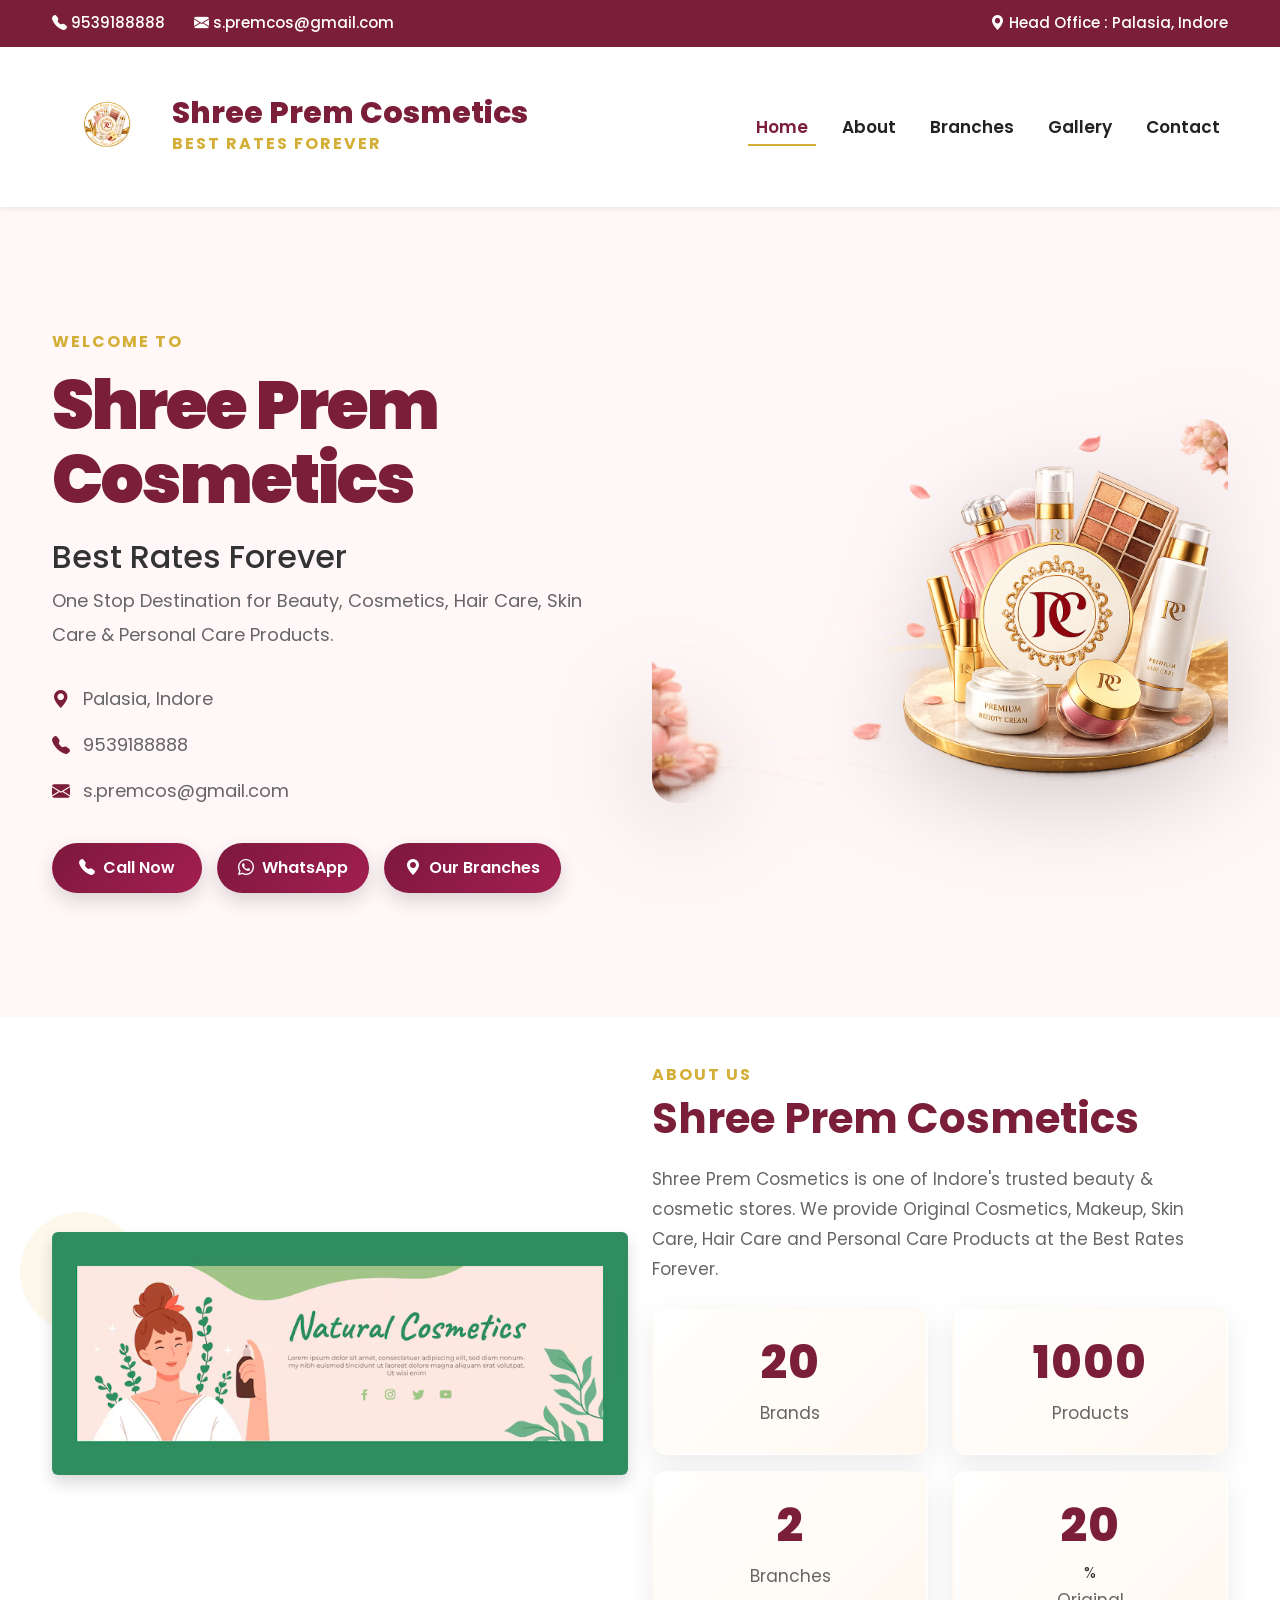
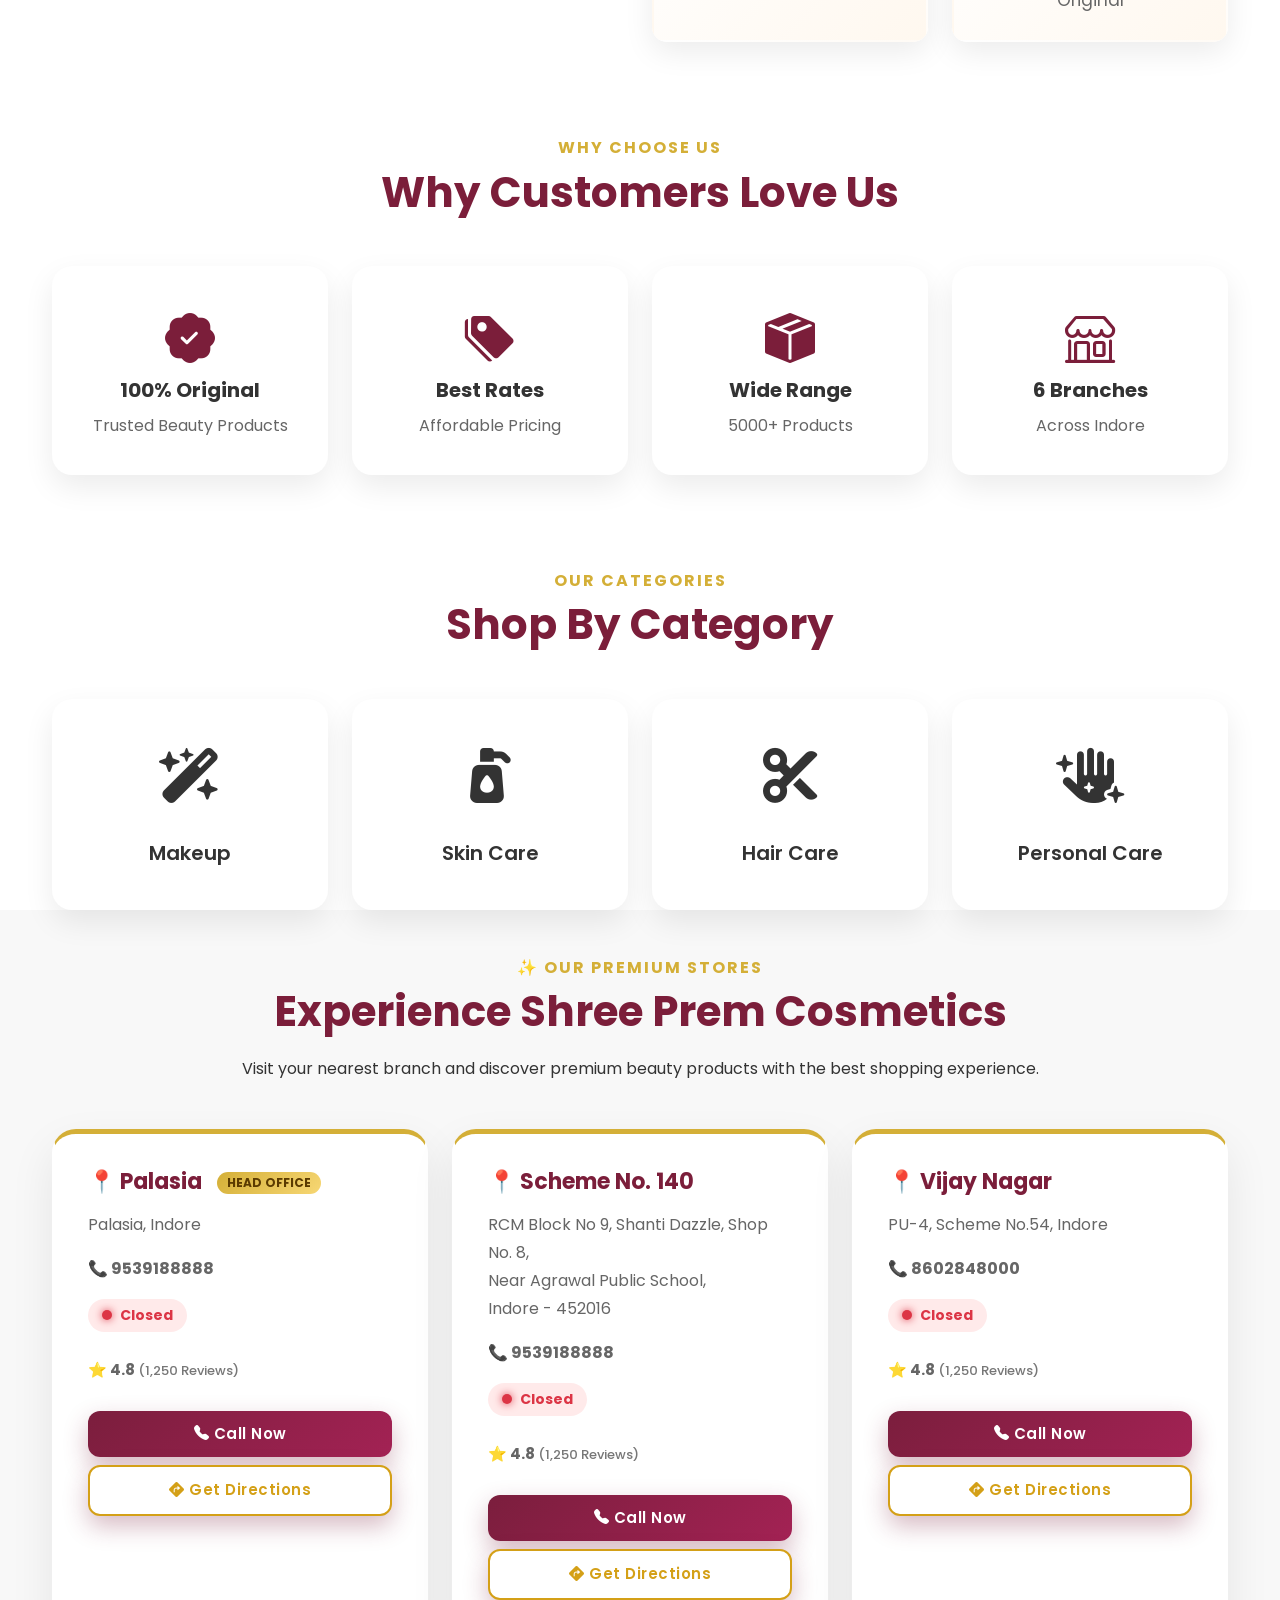
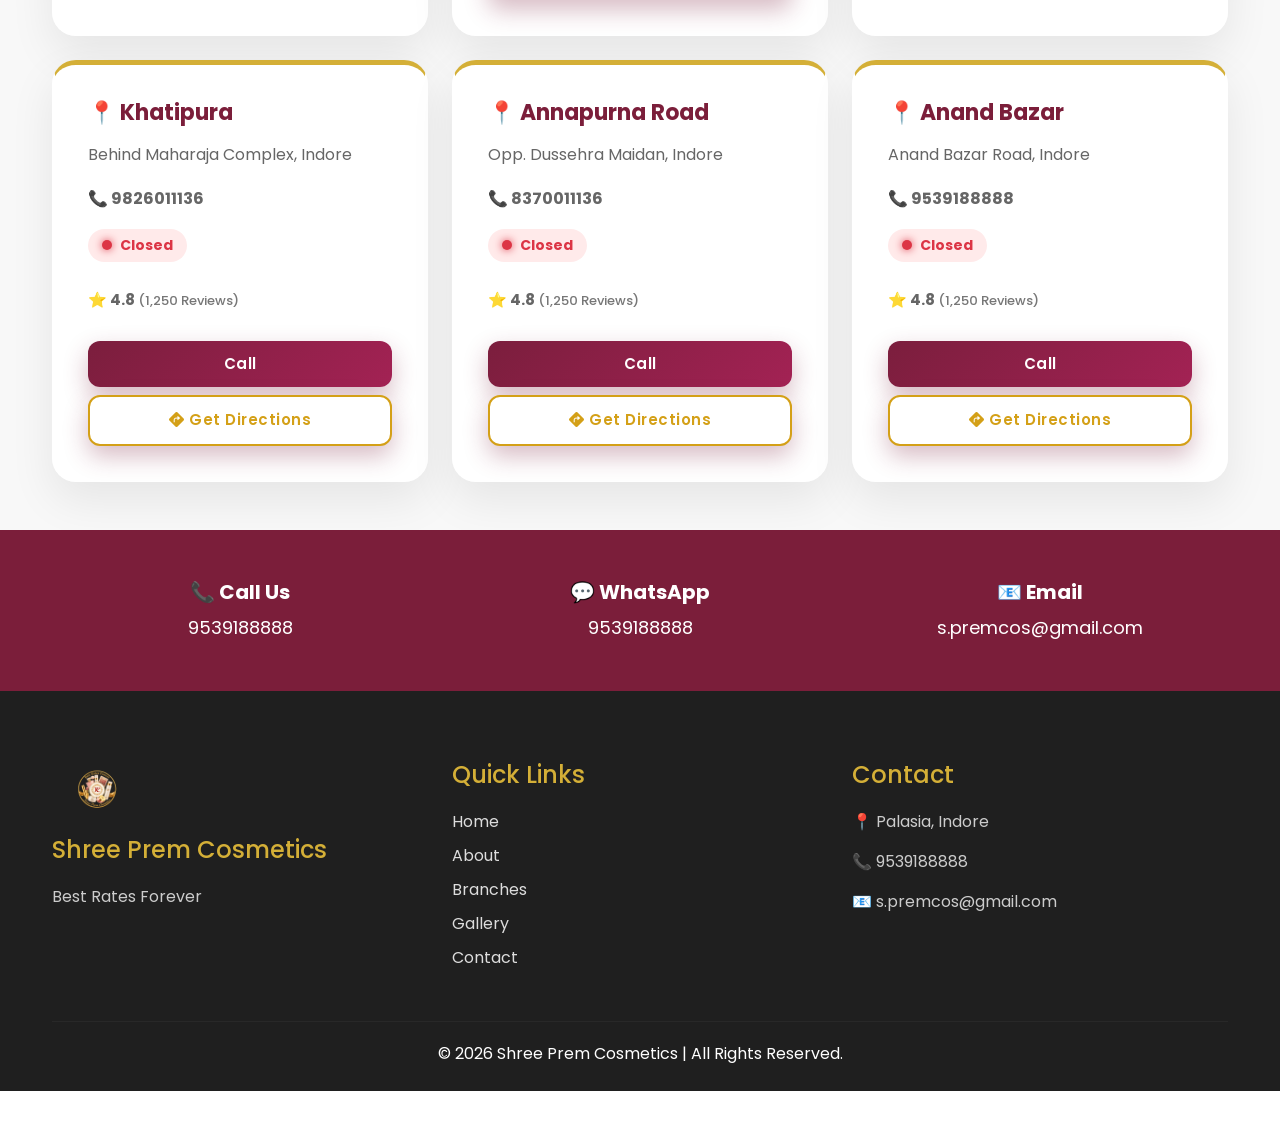
==== Shree-Prem-Cosmetics/index.html @ f1cbb1dc "Initial Commit" ====
<!DOCTYPE html>
<html lang="en">

<head>

    <meta charset="UTF-8">
    <meta name="viewport" content="width=device-width, initial-scale=1.0">

    <title>Shree Prem Cosmetics | Best Rates Forever</title>

    <meta name="description"
        content="Shree Prem Cosmetics - Original Beauty, Cosmetics & Personal Care Products in Indore.">

    <link rel="icon" href="assets/images/logo.png">

    <!-- Bootstrap -->

    <link href="https://cdn.jsdelivr.net/npm/bootstrap@5.3.7/dist/css/bootstrap.min.css" rel="stylesheet">

    <!-- Bootstrap Icons -->

    <link rel="stylesheet"
        href="https://cdn.jsdelivr.net/npm/bootstrap-icons@1.13.1/font/bootstrap-icons.min.css">

    <!-- CSS -->

    <link rel="stylesheet" href="assets/css/style.css">
    <link rel="stylesheet" href="assets/css/responsive.css">
    <link rel="stylesheet" href="https://cdnjs.cloudflare.com/ajax/libs/font-awesome/6.7.2/css/all.min.css">
</head>

<body>

<!-- =========================
TOP BAR
========================= -->

<div class="top-bar">

    <div class="container">

        <div class="row align-items-center">

            <div class="col-lg-6">

                <div class="top-contact">

                    <a href="tel:9539188888">
                        <i class="bi bi-telephone-fill"></i>
                        9539188888
                    </a>

                    <a href="mailto:s.premcos@gmail.com">
                        <i class="bi bi-envelope-fill"></i>
                        s.premcos@gmail.com
                    </a>

                </div>

            </div>

            <div class="col-lg-6 text-lg-end">

                <div class="top-location">

                    <i class="bi bi-geo-alt-fill"></i>

                    Head Office : Palasia, Indore

                </div>

            </div>

        </div>

    </div>

</div>

<!-- =========================
NAVBAR
========================= -->

<nav class="navbar navbar-expand-lg bg-white shadow-sm sticky-top">

<div class="container">

<a class="navbar-brand d-flex align-items-center" href="index.html">

    <img src="assets/images/logo.png"
         class="logo"
         alt="Shree Prem Cosmetics">

    <div class="brand-text">
    <h3>Shree Prem Cosmetics</h3>
    <p>Best Rates Forever</p>
</div>

</a>
    
<button class="navbar-toggler"

type="button"

data-bs-toggle="collapse"

data-bs-target="#navbar">

<span class="navbar-toggler-icon"></span>

</button>

<div class="collapse navbar-collapse"

id="navbar">

<ul class="navbar-nav ms-auto">

<li class="nav-item">

<a class="nav-link active"

href="index.html">

Home

</a>

</li>

<li class="nav-item">

<a class="nav-link"

href="about.html">

About

</a>

</li>

<li class="nav-item">

<a class="nav-link"

href="branches.html">

Branches

</a>

</li>

<li class="nav-item">

<a class="nav-link"

href="gallery.html">

Gallery

</a>

</li>

<li class="nav-item">

<a class="nav-link"

href="contact.html">

Contact

</a>

</li>

</ul>

</div>

</div>

</nav>

<!-- =========================
HERO SECTION
========================= -->

<section class="hero">

<div class="container">

<div class="row align-items-center">

<div class="col-lg-6">

<span class="hero-subtitle">

WELCOME TO

</span>

<h1>

Shree Prem Cosmetics

</h1>

<h2>

Best Rates Forever

</h2>

<p>

One Stop Destination for Beauty,

Cosmetics, Hair Care,

Skin Care & Personal Care Products.

</p>

<div class="hero-contact">

<p>

<i class="bi bi-geo-alt-fill"></i>

Palasia, Indore

</p>

<p>

<i class="bi bi-telephone-fill"></i>

9539188888

</p>

<p>

<i class="bi bi-envelope-fill"></i>

s.premcos@gmail.com

</p>

</div>

<div class="hero-buttons">

<a href="tel:9539188888"

class="btn btn-maroon">

<i class="bi bi-telephone-fill"></i>

Call Now

</a>

<a href="https://wa.me/919539188888"

class="btn btn-maroon">

<i class="bi bi-whatsapp"></i>

WhatsApp

</a>

<a href="branches.html"

class="btn btn-maroon">

<i class="bi bi-geo-alt-fill"></i>

Our Branches

</a>

</div>

</div>

<div class="col-lg-6 text-center">

<img src="assets/images/hero-banner.png"

class="img-fluid hero-banner"

alt="Shree Prem Cosmetics">

</div>

</div>

</div>

</section>

<!-- Bootstrap JS -->

<script src="https://cdn.jsdelivr.net/npm/bootstrap@5.3.7/dist/js/bootstrap.bundle.min.js"></script>

</body>

<!-- =====================================
ABOUT SECTION
====================================== -->

<section class="about py-5">

<div class="container">

<div class="row align-items-center">

<div class="col-lg-6">

<img src="assets/images/about.png"

class="img-fluid rounded shadow"

alt="About Shree Prem Cosmetics">

</div>

<div class="col-lg-6">

<h6 class="section-subtitle">

ABOUT US

</h6>

<h2 class="section-title">

Shree Prem Cosmetics

</h2>

<p>

Shree Prem Cosmetics is one of Indore's trusted beauty & cosmetic stores.

We provide Original Cosmetics, Makeup, Skin Care,

Hair Care and Personal Care Products at the Best Rates Forever.

</p>

<div class="row mt-4">

<div class="col-6">

<div class="counter-box">

<h3 class="counter" data-target="100">0</h3>

<p>Brands</p>

</div>

</div>

<div class="col-6">

<div class="counter-box">

<h3 class="counter" data-target="5000">0</h3>

<p>Products</p>

</div>

</div>

<div class="col-6 mt-3">

<div class="counter-box">

<h3 class="counter" data-target="6">0</h3>

<p>Branches</p>

</div>

</div>

<div class="col-6 mt-3">

<div class="counter-box">

<h3 class="counter" data-target="100">0</h3>
<span>%</span>

<p>Original</p>

</div>

</div>

</div>

</div>

</div>

</div>

</section>

<!-- =====================================
WHY CHOOSE US
====================================== -->

<section class="why-us py-5">

<div class="container">

<div class="text-center mb-5">

<h6 class="section-subtitle">

WHY CHOOSE US

</h6>

<h2 class="section-title">

Why Customers Love Us

</h2>

</div>

<div class="row">

<div class="col-lg-3 col-md-6">

<div class="feature-box">

<i class="bi bi-patch-check-fill"></i>

<h5>100% Original</h5>

<p>Trusted Beauty Products</p>

</div>

</div>

<div class="col-lg-3 col-md-6">

<div class="feature-box">

<i class="bi bi-tags-fill"></i>

<h5>Best Rates</h5>

<p>Affordable Pricing</p>

</div>

</div>

<div class="col-lg-3 col-md-6">

<div class="feature-box">

<i class="bi bi-box-seam-fill"></i>

<h5>Wide Range</h5>

<p>5000+ Products</p>

</div>

</div>

<div class="col-lg-3 col-md-6">

<div class="feature-box">

<i class="bi bi-shop"></i>

<h5>6 Branches</h5>

<p>Across Indore</p>

</div>

</div>

</div>

</div>

</section>

<!-- =====================================
PRODUCT CATEGORIES
====================================== -->

<section class="categories py-5">

<div class="container">

<div class="text-center mb-5">

<h6 class="section-subtitle">

OUR CATEGORIES

</h6>

<h2 class="section-title">

Shop By Category

</h2>

</div>

<div class="row">

<div class="col-lg-3 col-6">

<div class="category-card">

<i class="fa-solid fa-wand-magic-sparkles category-icon"></i>

<h5>Makeup</h5>

</div>

</div>

<div class="col-lg-3 col-6">

<div class="category-card">

<i class="fa-solid fa-pump-soap category-icon"></i>

<h5>Skin Care</h5>

</div>

</div>

<div class="col-lg-3 col-6">

<div class="category-card">

<i class="fa-solid fa-scissors category-icon"></i>

<h5>Hair Care</h5>

</div>

</div>

<div class="col-lg-3 col-6">

<div class="category-card">

<i class="fa-solid fa-hand-sparkles category-icon"></i>

<h5>Personal Care</h5>

</div>

</div>

</div>

</div>

<!-- =========================================
OUR BRANCHES
========================================== -->

<section class="branches py-5">

<div class="container">

<div class="text-center mb-5">

<h6 class="section-subtitle">✨ OUR PREMIUM STORES</h6>

<h2 class="section-title">Experience Shree Prem Cosmetics</h2>

<p class="section-description">
    Visit your nearest branch and discover premium beauty products with the best shopping experience.
</p>

</div>

<div class="row g-4">

<!-- Branch 1 -->

<div class="col-lg-4 col-md-6">

<div class="branch-card">

<h4>
    📍 Palasia
    <span class="head-office-badge">HEAD OFFICE</span>
</h4>

<p>Palasia, Indore</p>

<p><strong>📞 9539188888</strong></p>
<div class="store-status"></div>

<p class="store-rating">
    ⭐ 4.8 <span>(1,250 Reviews)</span>
</p>


<a href="tel:9539188888" class="btn btn-maroon btn-sm">
    <i class="bi bi-telephone-fill"></i> Call Now
</a>
<a href="https://www.google.com/maps/dir/?api=1&destination=22.724985,75.883734"
   target="_blank"
   class="btn btn-outline-warning btn-sm mt-2 w-100">
    <i class="bi bi-sign-turn-right-fill"></i> Get Directions
 </a>
</a>

</div>

</div>

<!-- Branch 2 -->

<div class="col-lg-4 col-md-6">

<div class="branch-card">

<h4>📍 Scheme No. 140</h4>

<p> RCM Block No 9, Shanti Dazzle, Shop No. 8,<br>
Near Agrawal Public School,<br>
Indore - 452016</p>

<p><strong>📞 9539188888</strong></p>
<div class="store-status"></div>

<p class="store-rating">
    ⭐ 4.8 <span>(1,250 Reviews)</span>
</p>



<a href="tel:9539188888" class="btn btn-maroon btn-sm">
    <i class="bi bi-telephone-fill"></i> Call Now
    <a href="https://www.google.com/maps/dir/?api=1&destination=RCM+Block+No+9,+Shanti+Dazzle,+Shop+No.+8,+Near+Agrawal+Public+School,+Indore+452016"
   target="_blank"
   class="btn btn-outline-warning btn-sm mt-2 w-100">
    <i class="bi bi-sign-turn-right-fill"></i> Get Directions
</a>
</a>

</div>

</div>

<!-- Branch 3 -->

<div class="col-lg-4 col-md-6">

<div class="branch-card">

<h4>📍 Vijay Nagar</h4>

<p>PU-4, Scheme No.54, Indore</p>

<p><strong>📞 8602848000</strong></p>
<div class="store-status"></div>

<p class="store-rating">
    ⭐ 4.8 <span>(1,250 Reviews)</span>
</p>



<a href="tel:8602848000" class="btn btn-maroon btn-sm">
    <i class="bi bi-telephone-fill"></i> Call Now
<a href="https://www.google.com/maps/dir/?api=1&destination=Basement+Guru+Kripa+Hotel,+Opposite+Prestige+College,+Near+Bombay+Hospital,+Vijay+Nagar,+Indore"
   target="_blank"
   class="btn btn-outline-warning btn-sm mt-2 w-100">
    <i class="bi bi-sign-turn-right-fill"></i> Get Directions
</a>
</a>

</div>

</div>

<!-- Branch 4 -->

<div class="col-lg-4 col-md-6">

<div class="branch-card">

<h4>📍 Khatipura</h4>

<p>Behind Maharaja Complex, Indore</p>

<p><strong>📞 9826011136</strong></p>
<div class="store-status"></div>

<p class="store-rating">
    ⭐ 4.8 <span>(1,250 Reviews)</span>
</p>


<a href="tel:9826011136" class="btn btn-maroon btn-sm">Call</a>
<a href="https://www.google.com/maps/dir/?api=1&destination=22.7190675,75.8616073"
   target="_blank"
   class="btn btn-outline-warning btn-sm mt-2 w-100">
    <i class="bi bi-sign-turn-right-fill"></i> Get Directions
</a>
</a>

</div>

</div>

<!-- Branch 5 -->

<div class="col-lg-4 col-md-6">

<div class="branch-card">

<h4>📍 Annapurna Road</h4>

<p>Opp. Dussehra Maidan, Indore</p>

<p><strong>📞 8370011136</strong></p>
<div class="store-status"></div>

<p class="store-rating">
    ⭐ 4.8 <span>(1,250 Reviews)</span>
</p>



<a href="tel:8370011136" class="btn btn-maroon btn-sm">Call</a>
<a href="https://www.google.com/maps/search/?api=1&query=Shree+Prem+Cosmetics+Annapurna+Road+Indore"
   target="_blank"
   class="btn btn-outline-warning btn-sm mt-2 w-100">
    <i class="bi bi-sign-turn-right-fill"></i> Get Directions
</a>

</div>

</div>

<!-- Branch 6 -->

<div class="col-lg-4 col-md-6">

<div class="branch-card">

<h4>📍 Anand Bazar</h4>

<p>Anand Bazar Road, Indore</p>

<p><strong>📞 9539188888</strong></p>
<div class="store-status"></div>

<p class="store-rating">
    ⭐ 4.8 <span>(1,250 Reviews)</span>
</p>



<a href="tel:9539188888" class="btn btn-maroon btn-sm">Call</a>
<a href="https://www.google.com/maps/dir/?api=1&destination=22.7530,75.8930"
   target="_blank"
   class="btn btn-outline-warning btn-sm mt-2 w-100">
    <i class="bi bi-sign-turn-right-fill"></i> Get Directions
</a>

</div>

</div>

</div>

</div>

</section>

<!-- CONTACT STRIP -->

<section class="contact-strip">

<div class="container">

<div class="row text-center">

<div class="col-lg-4">

<h5>📞 Call Us</h5>

<p>9539188888</p>

</div>

<div class="col-lg-4">

<h5>💬 WhatsApp</h5>

<p>9539188888</p>

</div>

<div class="col-lg-4">

<h5>📧 Email</h5>

<p>s.premcos@gmail.com</p>

</div>

</div>

</div>

</section>

<!-- FOOTER -->

<footer>

<div class="container">

<div class="row">

<div class="col-lg-4">

<img src="assets/images/logo.png" class="footer-logo">

<h4>Shree Prem Cosmetics</h4>

<p>Best Rates Forever</p>

</div>

<div class="col-lg-4">

<h4>Quick Links</h4>

<ul class="footer-links">

<li><a href="index.html">Home</a></li>

<li><a href="about.html">About</a></li>

<li><a href="branches.html">Branches</a></li>

<li><a href="gallery.html">Gallery</a></li>

<li><a href="contact.html">Contact</a></li>

</ul>

</div>

<div class="col-lg-4">

<h4>Contact</h4>

<p>📍 Palasia, Indore</p>

<p>📞 9539188888</p>

<p>📧 s.premcos@gmail.com</p>

</div>

</div>

<hr>

<div class="text-center">

© 2026 Shree Prem Cosmetics | All Rights Reserved.

</div>

</div>

</footer>

<!-- Bootstrap JS -->

<script src="https://cdn.jsdelivr.net/npm/bootstrap@5.3.7/dist/js/bootstrap.bundle.min.js"></script>

<script>
const counters = document.querySelectorAll(".counter");

const observer = new IntersectionObserver((entries) => {
    entries.forEach(entry => {
        if(entry.isIntersecting){

            counters.forEach(counter => {

                const target = +counter.getAttribute("data-target");
                let count = 0;
                const speed = target / 100;

                const updateCounter = () => {

                    count += speed;

                    if(count < target){
                        counter.innerText = Math.ceil(count);
                        requestAnimationFrame(updateCounter);
                    }else{
                        counter.innerText = target;
                    }

                };

                updateCounter();

            });

            observer.disconnect();

        }
    });
});

observer.observe(document.querySelector(".about"));
</script>
<script>
document.addEventListener("DOMContentLoaded", function () {

    const now = new Date();

    const currentMinutes = now.getHours() * 60 + now.getMinutes();

    const openTime = 11 * 60;      // 11:00 AM
    const closeTime = 21 * 60 + 30; // 9:30 PM

    const isOpen = currentMinutes >= openTime && currentMinutes < closeTime;

    document.querySelectorAll(".store-status").forEach(function (status) {

        if (isOpen) {
            status.innerHTML = '<span class="status-dot"></span> Open Now';
            status.classList.remove("closed");
            status.classList.add("open");
        } else {
            status.innerHTML = '<span class="status-dot"></span> Closed';
            status.classList.remove("open");
            status.classList.add("closed");
        }

    });

});
</script>
</body>
</html>
---- Shree-Prem-Cosmetics/assets/css/style.css ----
/* ==========================================
GOOGLE FONT
========================================== */
@import url('https://fonts.googleapis.com/css2?family=Poppins:wght@300;400;500;600;700;800&display=swap');

/* ==========================================
RESET
========================================== */

*{
    margin:0;
    padding:0;
    box-sizing:border-box;
}

html{
    scroll-behavior:smooth;
}

body{
    font-family:'Poppins',sans-serif;
    background:#ffffff;
    color:#333;
    overflow-x:hidden;
}

img{
    max-width:100%;
    display:block;
}

a{
    text-decoration:none;
}

ul{
    list-style:none;
}

/* ==========================================
COLORS
========================================== */

:root{

    --primary:#7B1E3A;
    --gold:#D4AF37;
    --white:#ffffff;
    --black:#222;
    --gray:#777;
    --light:#f8f8f8;

}

/* ==========================================
TOP BAR
========================================== */

.top-bar{

    background:var(--primary);
    color:#fff;
    padding:12px 0;
    font-size:15px;

}

.top-contact a{

    color:#fff;
    margin-right:25px;
    font-weight:500;

}

.top-contact a:hover{

    color:var(--gold);

}

.top-location{

    color:#fff;
    font-weight:500;

}

/* ==========================================
NAVBAR
========================================== */

.navbar{
    background:#fff;
    padding:20px 0;
    box-shadow:0 3px 12px rgba(0,0,0,.08);
}

.navbar-brand{
    display:flex;
    align-items:center;
    gap:10px;
    text-decoration:none;
}

.logo{
    width: 110px;
    height: 110px;
    object-fit:contain;
    border-radius:50%;
    flex-shrink:0;
}

.brand-text{
    display:flex;
    flex-direction:column;
    justify-content:center;
}

.brand-text h3{
    margin:0;
    font-size:30px;
    font-weight:800;
    color:#7B1E3A;
    line-height:1;
    white-space:nowrap;
}

.brand-text p{
    margin:4px 0 0;
    font-size:16px;
    color:#D4AF37;
    font-weight:700;
    letter-spacing:2px;
    text-transform:uppercase;
}
.navbar-brand:hover .logo{
    transform:scale(1.08) rotate(5deg);
    transition:0.4s ease;
}

.navbar-brand:hover .brand-text h3{
    color:#B8860B;
    transition:0.4s ease;
}

..hero{
    min-height:100vh;
    display:flex;
    align-items:center;
    padding:120px 0;
    background:linear-gradient(135deg,#fff8fa 0%,#fff4f7 100%);
    overflow:hidden;
    position:relative;
}

.hero-banner{

    width:100%;
    max-width:900px;
    display:block;
    margin-left:-120px;
    filter:drop-shadow(0 25px 50px rgba(0,0,0,.18));
    animation:floatImage 6s ease-in-out infinite;
    transition:.4s;

}

.hero-banner:hover{

    transform: scale(1.04) rotate(-2deg);

    filter: drop-shadow(0 35px 70px rgba(183,30,58,.28));

}

.navbar-nav .nav-link{

    margin-left:18px;
    color:#222;
    font-size:17px;
    font-weight:600;
    position:relative;
    transition:.3s;
    padding-bottom:6px;

}

.navbar-nav .nav-link:hover{

    color:var(--primary);

}

.navbar-nav .active{

    color:var(--primary)!important;

}

/* ==========================================
HERO SECTION
========================================== */

.hero{

    padding:80px 0;
    display:flex;
    align-items:center;
    min-height:90vh;
    background:#fff7f8;

}

.hero-subtitle{

    color:var(--gold);
    font-weight:700;
    letter-spacing:2px;

}

.hero h1{
    font-size:68px;
    line-height:1.1;
    color:var(--primary);
    margin-top:15px;
    margin-bottom:20px;
    font-weight:900;
    letter-spacing:-2px;
}

}

.hero h2{
    font-size:48px;
    font-weight:700;
    color:#222;
    margin-bottom:25px;
    line-height:1.2;
}

.hero p{
    font-size:18px;
    line-height:34px;
    color:#666;
    max-width:580px;
    margin-bottom:30px;
}

.hero-contact{

    margin-top:30px;

}

.hero-contact p{

    margin-bottom:12px;

}

.hero-contact i{

    color:var(--primary);
    margin-right:8px;

}

.hero-buttons{
    margin-top:35px;
    display:flex;
    flex-wrap:nowrap;
    gap:15px;
    align-items:center;
    justify-content:flex-start;
}

.hero-buttons .btn{
    display:flex;
    align-items:center;
    justify-content:center;
    gap:8px;

    min-width:150px;
    height:50px;

    padding:0 20px;

    border-radius:50px;
    text-decoration:none;

    font-size:16px;
    font-weight:600;

    transition:all .35s ease;
    position:relative;
    overflow:hidden;
    box-shadow:0 8px 20px rgba(0,0,0,.15);
}

.hero-buttons .btn:hover{
    transform:translateY(-6px) scale(1.06);
    box-shadow:0 18px 40px rgba(0,0,0,.28);
}

.btn-maroon{
    background:linear-gradient(135deg,#7d183d,#a31f50);
    color:#fff;
}



.btn-maroon:hover,
.btn-success:hover,
.btn-warning:hover{
    background:#5d0f2a;
    color:#fff;

}

.hero-banner{

    max-width:620px;
    margin:auto;
    border-radius:25px;

}   /* ==========================================
ABOUT SECTION
========================================== */

.about{
    padding:80px 0;
    background:#fff;
}

.section-subtitle{
    color:var(--gold);
    font-weight:700;
    letter-spacing:2px;
    text-transform:uppercase;
    margin-bottom:10px;
}

.section-title{
    font-size:42px;
    color:var(--primary);
    font-weight:700;
    margin-bottom:20px;
}

.about p{
    color:#666;
    line-height:30px;
    font-size:17px;
}

.about img{
    border-radius:20px;
    box-shadow:0 15px 40px rgba(0,0,0,.12);
    transition:.5s ease;
    animation:aboutFloat 4s ease-in-out infinite;

}
.about img:hover{
    transform:translateY(-8px) scale(1.03);
    box-shadow:0 35px 70px rgba(0,0,0,.25);
}
.about .col-lg-6:first-child{
    position:relative;
    z-index:1;
}

.about .col-lg-6:first-child::before{
    content:"";
    position:absolute;
    width:120px;
    height:120px;
    background:#d4a017;
    opacity:.08;
    z-index:-1;
    border-radius:50%;
    top:-20px;
    left:-20px;
}

.about .col-lg-6:first-child::after{
    content:"";
    position:absolute;
    width:80px;
    height:80px;
    border:4px solid #d4a017;
    opacity:.15;
    z-index:-1;
    border-radius:20px;
    right:-70px;
    bottom:40px;
    z-index:-1;
    display:none;
}
/* ==========================================
COUNTER BOX
========================================== */

.counter-box{
    background:linear-gradient(135deg,#ffffff,#fff8ef);
    border:2px solid transparent;
    overflow:hidden;
    border-radius:15px;
    padding:25px;
    text-align:center;
    box-shadow:0 10px 30px rgba(0,0,0,.08);
    position:relative;
    transition:.4s;
    height:100%;
}

.counter-box:hover{
    transform:translateY(-8px);
    box-shadow:0 20px 40px rgba(0,0,0,.15);
    border-color:#d4a017;
    background:linear-gradient(135deg,#fffdf8,#fff3d4);
}

.counter-box h3{
    color:var(--primary);
    font-size:46px;
    font-weight:800;
    letter-spacing:1px;
    margin-bottom:8px;
    transition:.3s;
}
.counter-box:hover h3{
    transform:scale(1.1);
    color:#d4a017;
}

.counter-box p{
    margin:0;
    color:#666;
}

/* ==========================================
WHY CHOOSE US
========================================== */

.feature-box:hover{
    transform:translateY(-12px) scale(1.04);
    border-color:#d4a017;
    box-shadow:0 25px 55px rgba(212,160,23,.25);
}

.feature-box{
    background:#fff;
    text-align:center;
    padding:35px 25px;
    border-radius:20px;
    border:2px solid transparent;
    overflow:hidden;
    position:relative;

    box-shadow:0 12px 30px rgba(0,0,0,.08);
    transition:.4s ease;
    height:100%;
}

.feature-box:hover{
    transform:translateY(-10px);
}

.feature-box::before{
    content:"";
    position:absolute;
    top:0;
    left:-120%;
    width:60%;
    height:100%;
    background:rgba(255,255,255,.45);
    transform:skewX(-25deg);
    transition:.7s;
}

.feature-box:hover::before{
    left:160%;
}

.feature-box i{
    font-size:50px;
    color:var(--primary);
    margin-bottom:20px;
    transition:.4s ease;
}

.feature-box:hover i{
    transform:rotate(12deg) scale(1.18);
    color:#d4a017;
}

.feature-box h5{
    font-weight:700;
    margin-bottom:12px;
}
.feature-box h5{
    transition:.3s ease;
}

.feature-box:hover h5{
    color:#d4a017;
    letter-spacing:.5px;
}


.feature-box p{
    color:#666;
    margin:0;
    transition:.3s ease;
}

.feature-box:hover p{
    color:#444;
}

/* ==========================================
CATEGORIES
========================================== */

.categories{
    background:#fff;
    padding:80px 0;
}

.category-card{
    background:#fff;
    text-align:center;
    padding:35px 20px;
    border-radius:20px;

    border:2px solid transparent;
    overflow:hidden;
    position:relative;

    transition:.4s ease;
    box-shadow:0 12px 30px rgba(0,0,0,.08);

    font-size:55px;
    cursor:pointer;
    height:100%;
}

.category-card:hover{
    background:var(--primary);
    
    transform:translateY(-12px) scale(1.04);

    border-color:#d4a017;

    box-shadow:0 25px 55px rgba(212,160,23,.28);
}

.category-card:hover .category-icon{
    transform:rotate(12deg) scale(1.12);
    color:#fff !important;
}

.category-card::before{
    content:"";
    position:absolute;
    top:0;
    left:-120%;
    width:60%;
    height:100%;
    background:rgba(255,255,255,.35);
    transform:skewX(-25deg);
    transition:.7s;
}

.category-card:hover::before{
    left:160%;
}
.category-icon{
 color: inherit;
}

.category-card:hover .category-icon{
    transform:rotate(12deg) scale(1.12);
    color:#fff !important;
}

.category-icon{
    display:block;
    font-size:55px;
    margin-bottom:20px;
    transition:.4s ease;
}


.category-card h5{
    margin-top:18px;
    font-size:20px;
    font-weight:600;
}

.category-card:hover h5{
    color:#ffffff !important;
}

/* ==========================================
COMMON SECTION SPACING
========================================== */

section{
    overflow:hidden;
}

.container{
    max-width:1200px;
}/* ==========================================
BRANCHES
========================================== */

.branches{
    padding:80px 0;
    background:#f8f8f8;
}

.branch-card{
    background:rgba(255,255,255,.92);
    backdrop-filter:blur(12px);

    padding:35px;
    border-radius:24px;

    border:1px solid rgba(255,255,255,.6);
    border-top:5px solid #d4af37;

    box-shadow:0 18px 45px rgba(0,0,0,.08);

    transition:.4s ease;

    overflow:hidden;
    position:relative;
    height:100%;
    isolation:isolate;
    cursor:pointer;
}

.branch-card:hover{
    transform:translateY(-12px) scale(1.02);

    box-shadow:
        0 25px 60px rgba(0,0,0,.15),
        0 0 30px rgba(212,175,55,.25);

    border-top-color:#f4c542;
    
    background:linear-gradient(180deg,#fff,#fffdf5);
}

.branch-card::before{
    content:"";
    position:absolute;
    top:0;
    left:-150%;
    width:70%;
    height:100%;

    background:linear-gradient(
        120deg,
        transparent,
        rgba(255,255,255,.45),
        transparent
    );

    transform:skewX(-25deg);
    transition:.8s;
    z-index:1;
}

.branch-card:hover::before{
    left:180%;
}

.branch-card h4{
    color:var(--primary);
    font-size:22px;
    margin-bottom:15px;
    font-weight:700;
}
.head-office-badge{
    display:inline-block;
    margin-left:10px;
    padding:4px 10px;

    background:linear-gradient(135deg,#d4af37,#f7d774);

    color:#5b3b00;

    font-size:12px;
    font-weight:700;

    border-radius:30px;

    vertical-align:middle;
}

.branch-card p{
    color:#666;
    line-height:28px;
}

.branch-card .btn{
    width:100%;
    margin-top:18px;

    border-radius:12px;
    padding:12px 20px;

    font-size:15px;
    font-weight:600;
    letter-spacing:.5px;

    background:linear-gradient(135deg,#7b1e3d,#a32254);
    color:#fff;
    border:none;

    transition:.35s ease;

    box-shadow:0 10px 25px rgba(123,30,61,.30);
}

.branch-card .btn:hover{
    transform:translateY(-3px);
    background:linear-gradient(135deg,#d4af37,#f4c542);
    color:#2b2b2b;
    box-shadow:0 18px 35px rgba(212,175,55,.35);
}

/* ==========================================
CONTACT STRIP
========================================== */

.contact-strip{
    background:var(--primary);
    color:#fff;
    padding:50px 0;
}

.contact-strip h5{
    font-weight:700;
    margin-bottom:10px;
}

.contact-strip p{
    margin:0;
    font-size:18px;
}

/* ==========================================
FOOTER
========================================== */

footer{
    background:#1f1f1f;
    color:#fff;
    padding:70px 0 25px;
}

.footer-logo{
    width:90px;
    margin-bottom:15px;
}

footer h4{
    margin-bottom:20px;
    color:var(--gold);
}

.footer-links{
    padding:0;
}

.footer-links li{
    margin-bottom:10px;
}

.footer-links a{
    color:#ddd;
    transition:.3s;
}

.footer-links a:hover{
    color:var(--gold);
    padding-left:6px;
}

footer p{
    color:#ccc;
}

footer hr{
    border-color:#444;
    margin:35px 0 20px;
}

/* ==========================================
BUTTONS
========================================== */

.btn{
    transition:.35s;
}

.btn:hover{
    transform:translateY(-3px);
}

/* ==========================================
SCROLLBAR
========================================== */

::-webkit-scrollbar{
    width:10px;
}

::-webkit-scrollbar-thumb{
    background:var(--primary);
    border-radius:20px;
}

::-webkit-scrollbar-track{
    background:#eee;
}

/* ==========================================
RESPONSIVE
========================================== */

@media(max-width:992px){

.logo{
    width:70px;
    height:70px;
}

.hero{
    text-align:center;
    padding:60px 0;
}

.hero h1{
    font-size:42px;
}

.hero h2{
    font-size:24px;
}

.hero-buttons .btn{
    width:100%;
    margin-bottom:12px;
}

.section-title{
    font-size:32px;
}

.about img{
    margin-bottom:30px;
}

.top-contact{
    text-align:center;
    margin-bottom:10px;
}

.top-location{
    text-align:center;
}

}

@media(max-width:576px){

.hero h1{
    font-size:34px;
}

.hero h2{
    font-size:22px;
}

.section-title{
    font-size:28px;
}

.branch-card{
    padding:20px;
}

.counter-box{
    margin-bottom:20px;
}

.feature-box{
    margin-bottom:20px;
}

.category-card{
    margin-bottom:20px;
}

.footer-logo{
    margin:auto;
    margin-bottom:20px;
}

footer{
    text-align:center;
}

}.navbar-nav .nav-link::after{
    content:"";
    position:absolute;
    left:0;
    bottom:0;
    width:0;
    height:2px;
    background:#D4AF37;
    transition:.3s;
}

.navbar-nav .nav-link:hover::after,
.navbar-nav .nav-link.active::after{
    width:100%;
}

.navbar-nav .nav-link:hover{
    color:#7B1E3A;
@keyframes floatImage{

    0%{
        transform:translateY(0px);
    }

    25%{
        transform:translateY(-10px);
    }

    50%{
        transform:translateY(-20px);
    }

    75%{
        transform:translateY(-10px);
    }

    100%{
        transform:translateY(0px);
    }

}

}.hero-buttons .btn::before{
    content:"";
    position:absolute;
    top:0;
    left:-120%;
    width:60%;
    height:100%;
    background:rgba(255,255,255,.35);
    transform:skewX(-25deg);
    transition:.6s;
}

.hero-buttons .btn:hover::before{
    left:160%;
}
@keyframes aboutFloat{

    0%{
        transform:translateY(0px);
    }

    50%{
        transform:translateY(-12px);
    }

    100%{
        transform:translateY(0px);
    }

}.branch-card .btn-outline-warning{
    width:100%;
    margin-top:10px;
    border:2px solid #d4a017;
    color:#d4a017;
    background:#fff;
    font-weight:600;
    border-radius:12px;
    transition:.35s ease;
}

.branch-card .btn-outline-warning:hover{
    background:#d4a017;
    color:#fff;
    border-color:#d4a017;
    transform:translateY(-2px);
}/* =========================
   STORE RATING
========================= */

.store-rating{
    margin:12px 0 8px;
    font-size:15px;
    color:#f4b400;
    font-weight:700;
}

.store-rating span{
    color:#777;
    font-size:13px;
    font-weight:500;
}

/* =========================
   STORE STATUS
========================= */

.store-status{
    display:inline-flex;
    align-items:center;
    gap:8px;
    padding:6px 14px;
    border-radius:50px;
    font-size:13px;
    font-weight:700;
    margin-bottom:15px;
}

.store-status.open{
    background:#eaf8ef;
    color:#159947;

    border:1px solid #22c55e;

    box-shadow:0 0 12px rgba(34,197,94,.25);
}

.store-status.open i{
    font-size:8px;
    animation:blinkStatus 1.2s infinite;
}

.store-status.closed{
    background:#ffeaea;
    color:#dc3545;
}
@keyframes blinkStatus{

    0%{
        opacity:1;
        transform:scale(1);
    }

    50%{
        opacity:.35;
        transform:scale(1.5);
    }

    100%{
        opacity:1;
        transform:scale(1);
    }

}.store-status{
    display:inline-flex;
    align-items:center;
    gap:8px;
    font-weight:700;
    font-size:14px;
    margin-bottom:12px;
}

.store-status .status-dot{
    width:10px;
    height:10px;
    border-radius:50%;
    display:inline-block;
}

.store-status.open{
    color:#198754;
}

.store-status.open .status-dot{
    background:#198754;
    box-shadow:0 0 8px #198754;
    animation: blinkDot 1s infinite;
}

.store-status.closed{
    color:#dc3545;
}

.store-status.closed .status-dot{
    background:#dc3545;
    box-shadow:0 0 8px #dc3545;
}@keyframes blinkDot {
    0% {
        opacity: 1;
        transform: scale(1);
    }
    50% {
        opacity: .35;
        transform: scale(0.75);
    }
    100% {
        opacity: 1;
        transform: scale(1);
    }
}
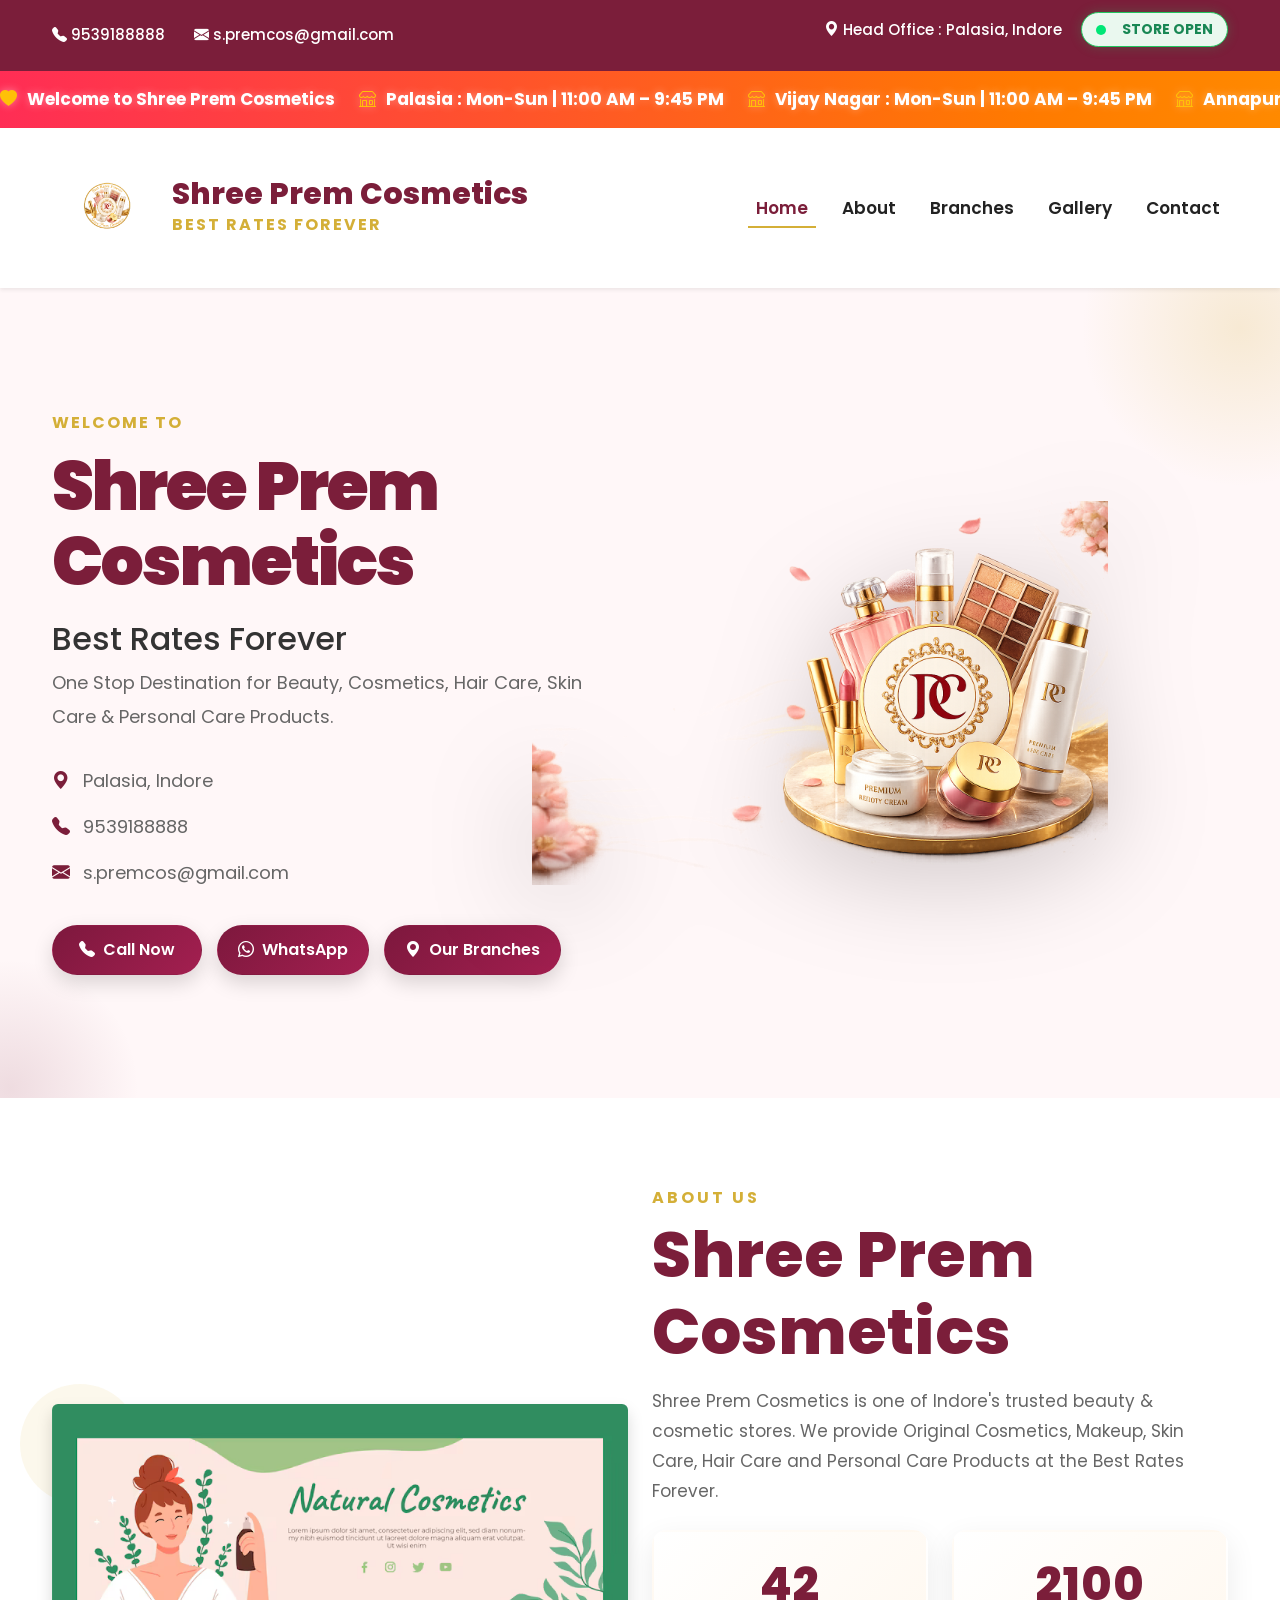
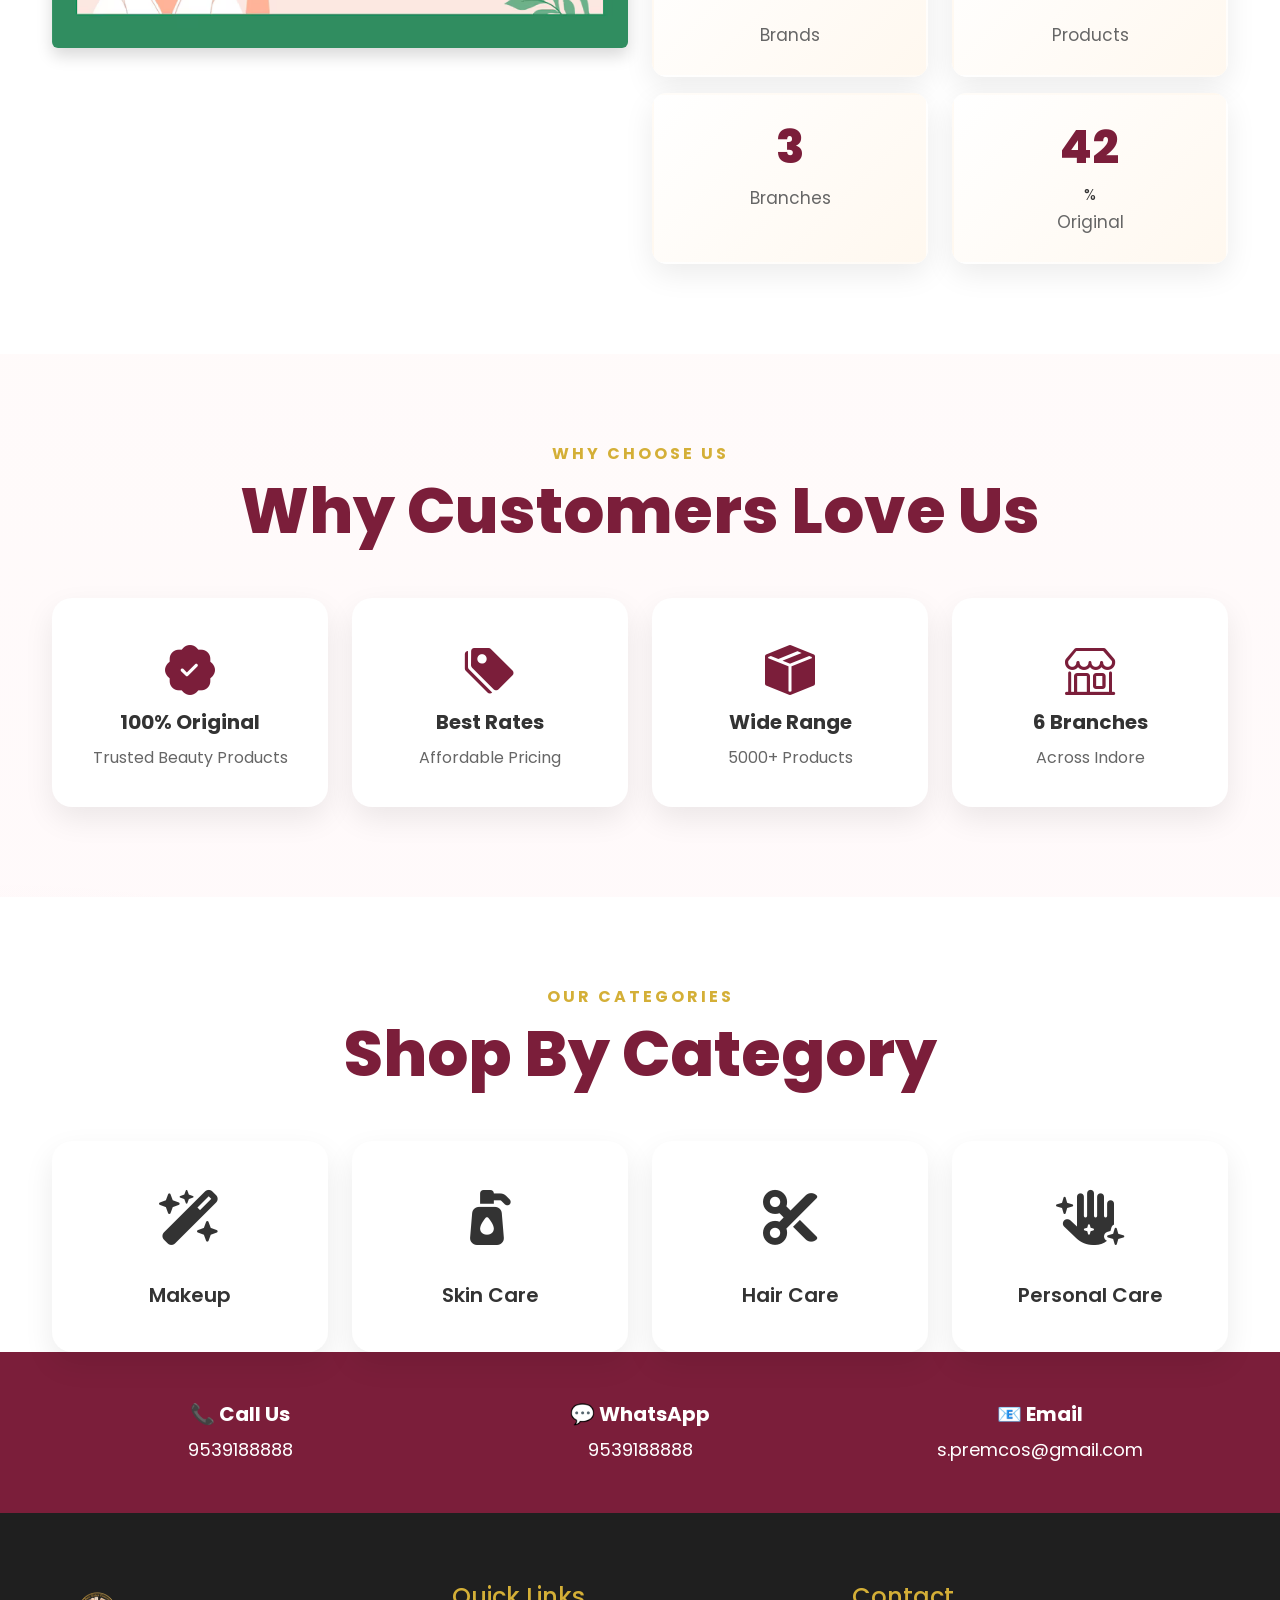
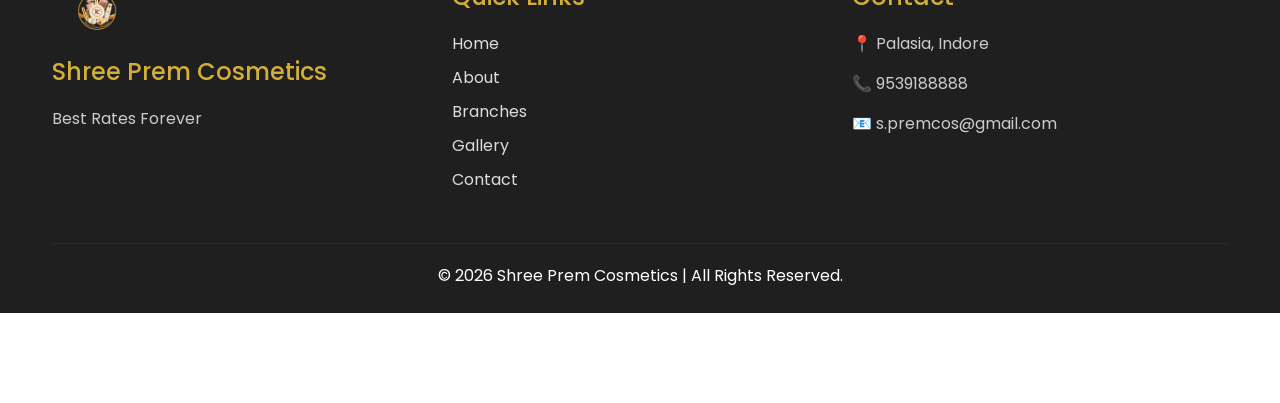
==== commit f99ea6e9: "Updated website" ====
--- a/Shree-Prem-Cosmetics/index.html
+++ b/Shree-Prem-Cosmetics/index.html
@@ -27,6 +27,7 @@
     <link rel="stylesheet" href="assets/css/style.css">
     <link rel="stylesheet" href="assets/css/responsive.css">
     <link rel="stylesheet" href="https://cdnjs.cloudflare.com/ajax/libs/font-awesome/6.7.2/css/all.min.css">
+    <link rel="stylesheet" href="assets/css/animation.css">
 </head>
 
 <body>
@@ -66,6 +67,10 @@
                     <i class="bi bi-geo-alt-fill"></i>
 
                     Head Office : Palasia, Indore
+           <div class="store-status open" id="storeStatus">
+    <span class="dot"></span>
+    <span id="statusText">STORE OPEN</span>
+</div>
 
                 </div>
 
@@ -75,6 +80,51 @@
 
     </div>
 
+</div>
+</div>
+
+<div class="offer-marquee">
+    <div class="offer-track">
+        <i class="bi bi-heart-fill text-warning"></i>
+Welcome to Shree Prem Cosmetics&nbsp;&nbsp;&nbsp;&nbsp;&nbsp;
+
+<i class="bi bi-shop text-warning"></i>
+Palasia : Mon-Sun | 11:00 AM – 9:45 PM&nbsp;&nbsp;&nbsp;&nbsp;&nbsp;
+
+<i class="bi bi-shop text-warning"></i>
+Vijay Nagar : Mon-Sun | 11:00 AM – 9:45 PM&nbsp;&nbsp;&nbsp;&nbsp;&nbsp;
+
+<i class="bi bi-shop text-warning"></i>
+Annapurna : Mon-Sun | 11:00 AM – 9:45 PM&nbsp;&nbsp;&nbsp;&nbsp;&nbsp;
+
+<i class="bi bi-shop text-warning"></i>
+Scheme No. 140 : Mon-Sun | 11:00 AM – 9:45 PM&nbsp;&nbsp;&nbsp;&nbsp;&nbsp;
+
+<i class="bi bi-shop text-warning"></i>
+Khatipura : Mon-Sat | 11:00 AM – 9:45 PM | Closed on Last Two Sundays&nbsp;&nbsp;&nbsp;&nbsp;&nbsp;
+
+<i class="bi bi-telephone-fill text-warning"></i>
+Call : 9539188888
+    </div><i class="bi bi-heart-fill text-warning"></i>
+Welcome to Shree Prem Cosmetics&nbsp;&nbsp;&nbsp;&nbsp;&nbsp;
+
+<i class="bi bi-shop text-warning"></i>
+Palasia : Mon-Sun | 11:00 AM – 9:45 PM&nbsp;&nbsp;&nbsp;&nbsp;&nbsp;
+
+<i class="bi bi-shop text-warning"></i>
+Vijay Nagar : Mon-Sun | 11:00 AM – 9:45 PM&nbsp;&nbsp;&nbsp;&nbsp;&nbsp;
+
+<i class="bi bi-shop text-warning"></i>
+Annapurna : Mon-Sun | 11:00 AM – 9:45 PM&nbsp;&nbsp;&nbsp;&nbsp;&nbsp;
+
+<i class="bi bi-shop text-warning"></i>
+Scheme No. 140 : Mon-Sun | 11:00 AM – 9:45 PM&nbsp;&nbsp;&nbsp;&nbsp;&nbsp;
+
+<i class="bi bi-shop text-warning"></i>
+Khatipura : Mon-Sat | 11:00 AM – 9:45 PM | Closed on Last Two Sundays&nbsp;&nbsp;&nbsp;&nbsp;&nbsp;
+
+<i class="bi bi-telephone-fill text-warning"></i>
+Call : 9539188888
 </div>
 
 <!-- =========================
@@ -83,6 +133,7 @@
 
 <nav class="navbar navbar-expand-lg bg-white shadow-sm sticky-top">
 
+
 <div class="container">
 
 <a class="navbar-brand d-flex align-items-center" href="index.html">
@@ -183,7 +234,6 @@
 </div>
 
 </nav>
-
 <!-- =========================
 HERO SECTION
 ========================= -->
@@ -292,7 +342,7 @@
 
 <img src="assets/images/hero-banner.png"
 
-class="img-fluid hero-banner"
+class="img-fluid hero-banner floating"
 
 alt="Shree Prem Cosmetics">
 
@@ -584,221 +634,6 @@
 <!-- =========================================
 OUR BRANCHES
 ========================================== -->
-
-<section class="branches py-5">
-
-<div class="container">
-
-<div class="text-center mb-5">
-
-<h6 class="section-subtitle">✨ OUR PREMIUM STORES</h6>
-
-<h2 class="section-title">Experience Shree Prem Cosmetics</h2>
-
-<p class="section-description">
-    Visit your nearest branch and discover premium beauty products with the best shopping experience.
-</p>
-
-</div>
-
-<div class="row g-4">
-
-<!-- Branch 1 -->
-
-<div class="col-lg-4 col-md-6">
-
-<div class="branch-card">
-
-<h4>
-    📍 Palasia
-    <span class="head-office-badge">HEAD OFFICE</span>
-</h4>
-
-<p>Palasia, Indore</p>
-
-<p><strong>📞 9539188888</strong></p>
-<div class="store-status"></div>
-
-<p class="store-rating">
-    ⭐ 4.8 <span>(1,250 Reviews)</span>
-</p>
-
-
-<a href="tel:9539188888" class="btn btn-maroon btn-sm">
-    <i class="bi bi-telephone-fill"></i> Call Now
-</a>
-<a href="https://www.google.com/maps/dir/?api=1&destination=22.724985,75.883734"
-   target="_blank"
-   class="btn btn-outline-warning btn-sm mt-2 w-100">
-    <i class="bi bi-sign-turn-right-fill"></i> Get Directions
- </a>
-</a>
-
-</div>
-
-</div>
-
-<!-- Branch 2 -->
-
-<div class="col-lg-4 col-md-6">
-
-<div class="branch-card">
-
-<h4>📍 Scheme No. 140</h4>
-
-<p> RCM Block No 9, Shanti Dazzle, Shop No. 8,<br>
-Near Agrawal Public School,<br>
-Indore - 452016</p>
-
-<p><strong>📞 9539188888</strong></p>
-<div class="store-status"></div>
-
-<p class="store-rating">
-    ⭐ 4.8 <span>(1,250 Reviews)</span>
-</p>
-
-
-
-<a href="tel:9539188888" class="btn btn-maroon btn-sm">
-    <i class="bi bi-telephone-fill"></i> Call Now
-    <a href="https://www.google.com/maps/dir/?api=1&destination=RCM+Block+No+9,+Shanti+Dazzle,+Shop+No.+8,+Near+Agrawal+Public+School,+Indore+452016"
-   target="_blank"
-   class="btn btn-outline-warning btn-sm mt-2 w-100">
-    <i class="bi bi-sign-turn-right-fill"></i> Get Directions
-</a>
-</a>
-
-</div>
-
-</div>
-
-<!-- Branch 3 -->
-
-<div class="col-lg-4 col-md-6">
-
-<div class="branch-card">
-
-<h4>📍 Vijay Nagar</h4>
-
-<p>PU-4, Scheme No.54, Indore</p>
-
-<p><strong>📞 8602848000</strong></p>
-<div class="store-status"></div>
-
-<p class="store-rating">
-    ⭐ 4.8 <span>(1,250 Reviews)</span>
-</p>
-
-
-
-<a href="tel:8602848000" class="btn btn-maroon btn-sm">
-    <i class="bi bi-telephone-fill"></i> Call Now
-<a href="https://www.google.com/maps/dir/?api=1&destination=Basement+Guru+Kripa+Hotel,+Opposite+Prestige+College,+Near+Bombay+Hospital,+Vijay+Nagar,+Indore"
-   target="_blank"
-   class="btn btn-outline-warning btn-sm mt-2 w-100">
-    <i class="bi bi-sign-turn-right-fill"></i> Get Directions
-</a>
-</a>
-
-</div>
-
-</div>
-
-<!-- Branch 4 -->
-
-<div class="col-lg-4 col-md-6">
-
-<div class="branch-card">
-
-<h4>📍 Khatipura</h4>
-
-<p>Behind Maharaja Complex, Indore</p>
-
-<p><strong>📞 9826011136</strong></p>
-<div class="store-status"></div>
-
-<p class="store-rating">
-    ⭐ 4.8 <span>(1,250 Reviews)</span>
-</p>
-
-
-<a href="tel:9826011136" class="btn btn-maroon btn-sm">Call</a>
-<a href="https://www.google.com/maps/dir/?api=1&destination=22.7190675,75.8616073"
-   target="_blank"
-   class="btn btn-outline-warning btn-sm mt-2 w-100">
-    <i class="bi bi-sign-turn-right-fill"></i> Get Directions
-</a>
-</a>
-
-</div>
-
-</div>
-
-<!-- Branch 5 -->
-
-<div class="col-lg-4 col-md-6">
-
-<div class="branch-card">
-
-<h4>📍 Annapurna Road</h4>
-
-<p>Opp. Dussehra Maidan, Indore</p>
-
-<p><strong>📞 8370011136</strong></p>
-<div class="store-status"></div>
-
-<p class="store-rating">
-    ⭐ 4.8 <span>(1,250 Reviews)</span>
-</p>
-
-
-
-<a href="tel:8370011136" class="btn btn-maroon btn-sm">Call</a>
-<a href="https://www.google.com/maps/search/?api=1&query=Shree+Prem+Cosmetics+Annapurna+Road+Indore"
-   target="_blank"
-   class="btn btn-outline-warning btn-sm mt-2 w-100">
-    <i class="bi bi-sign-turn-right-fill"></i> Get Directions
-</a>
-
-</div>
-
-</div>
-
-<!-- Branch 6 -->
-
-<div class="col-lg-4 col-md-6">
-
-<div class="branch-card">
-
-<h4>📍 Anand Bazar</h4>
-
-<p>Anand Bazar Road, Indore</p>
-
-<p><strong>📞 9539188888</strong></p>
-<div class="store-status"></div>
-
-<p class="store-rating">
-    ⭐ 4.8 <span>(1,250 Reviews)</span>
-</p>
-
-
-
-<a href="tel:9539188888" class="btn btn-maroon btn-sm">Call</a>
-<a href="https://www.google.com/maps/dir/?api=1&destination=22.7530,75.8930"
-   target="_blank"
-   class="btn btn-outline-warning btn-sm mt-2 w-100">
-    <i class="bi bi-sign-turn-right-fill"></i> Get Directions
-</a>
-
-</div>
-
-</div>
-
-</div>
-
-</div>
-
-</section>
 
 <!-- CONTACT STRIP -->
 
@@ -969,8 +804,33 @@
         }
 
     });
-
-});
+function updateStoreStatus(){
+
+    const now = new Date();
+
+    const hour = now.getHours();
+    const minute = now.getMinutes();
+
+    const current = hour * 60 + minute;
+
+    const open = 11 * 60;          // 11:00 AM
+    const close = 21 * 60 + 45;    // 9:45 PM
+
+    const status = document.getElementById("storeStatus");
+    const text = document.getElementById("statusText");
+
+    if(current >= open && current <= close){
+        status.classList.remove("closed");
+        text.innerHTML = "🟢 STORE OPEN";
+    }else{
+        status.classList.add("closed");
+        text.innerHTML = "🔴 STORE CLOSED";
+    }
+}
+
+updateStoreStatus();
+setInterval(updateStoreStatus,60000);
+
 </script>
 </body>
 </html>
--- a/Shree-Prem-Cosmetics/assets/css/style.css
+++ b/Shree-Prem-Cosmetics/assets/css/style.css
@@ -19,7 +19,10 @@
 
 body{
     font-family:'Poppins',sans-serif;
-    background:#ffffff;
+    background:
+    radial-gradient(circle at top right, rgba(212,175,55,.15), transparent 25%),
+    radial-gradient(circle at bottom left, rgba(139,30,58,.08), transparent 30%),
+    linear-gradient(to bottom,#fffdf9,#fff8fb);
     color:#333;
     overflow-x:hidden;
 }
@@ -144,26 +147,61 @@
     transition:0.4s ease;
 }
 
-..hero{
-    min-height:100vh;
-    display:flex;
-    align-items:center;
-    padding:120px 0;
-    background:linear-gradient(135deg,#fff8fa 0%,#fff4f7 100%);
+.hero{
+    min-height:auto;
+    display:block;
+    padding:90px 0 60px;
+    background:linear-gradient(135deg,#fffdf9 0%,#fff7ef 100%);
     overflow:hidden;
     position:relative;
 }
 
+.hero::before{
+    content:"";
+    position:absolute;
+    top:-120px;
+    right:-120px;
+    width:320px;
+    height:320px;
+    border-radius:50%;
+    background:radial-gradient(circle,#D4AF3730,transparent 70%);
+    animation:floatGlow 6s ease-in-out infinite;
+}
+
+.hero::after{
+    content:"";
+    position:absolute;
+    left:-120px;
+    bottom:-120px;
+    width:260px;
+    height:260px;
+    border-radius:50%;
+    background:radial-gradient(circle,#7B1E3A20,transparent 70%);
+    animation:floatGlow 8s ease-in-out infinite;
+}
+
+@keyframes floatGlow{
+    0%,100%{
+        transform:translateY(0);
+    }
+    50%{
+        transform:translateY(-20px);
+    }
+}
+
 .hero-banner{
-
     width:100%;
     max-width:900px;
     display:block;
     margin-left:-120px;
-    filter:drop-shadow(0 25px 50px rgba(0,0,0,.18));
-    animation:floatImage 6s ease-in-out infinite;
-    transition:.4s;
-
+
+    animation: floatImage 4s ease-in-out infinite;
+
+    filter: drop-shadow(0 25px 50px rgba(0,0,0,.18));
+
+    will-change: transform;
+
+    transition: transform .4s ease, filter .4s ease;
 }
 
 .hero-banner:hover{
@@ -319,7 +357,7 @@
 
 }
 
-.hero-banner{
+.about-banner{
 
     max-width:620px;
     margin:auto;
@@ -340,6 +378,7 @@
     letter-spacing:2px;
     text-transform:uppercase;
     margin-bottom:10px;
+    animation: fadeUp .8s ease;
 }
 
 .section-title{
@@ -347,6 +386,7 @@
     color:var(--primary);
     font-weight:700;
     margin-bottom:20px;
+    animation: fadeUp 1.2s ease;
 }
 
 .about p{
@@ -1118,4 +1158,345 @@
         opacity: 1;
         transform: scale(1);
     }
+}.floating{
+    animation: floatImage 4s ease-in-out infinite;
+}/* ===============================
+   OFFER MARQUEE
+================================= */
+
+.offer-marquee{
+    width:100%;
+    background:linear-gradient(90deg,#ff0080,#ff5e00,#ffcc00,#00c853,#2196f3,#7b1fa2,#ff0080);
+    background-size:400% 100%;
+    animation:colorMove 8s linear infinite;
+    overflow:hidden;
+    padding:10px 0;
+}
+
+.offer-track{
+    display:inline-block;
+    white-space:nowrap;
+    color:#ffffff;
+    font-size:17px;
+    font-weight:700;
+    line-height:45px;
+    padding-right:100px;
+    animation:marqueeMove 60s linear infinite;
+}
+
+.offer-track:hover{
+    animation-play-state:paused;
+}
+
+@keyframes marqueeMove{
+    0%{
+        transform:translateX(100%);
+    }
+    100%{
+        transform:translateX(-100%);
+    }
+}
+
+@keyframes colorMove{
+    0%{
+        background-position:0% 50%;
+    }
+    100%{
+        background-position:100% 50%;
+    }
+}.offer-marquee{
+    width:100%;
+    overflow:hidden;
+    background:linear-gradient(90deg,#ff2d55,#ff7a00,#ffb800,#00c853,#00b0ff,#7b1fa2);
+    background-size:400% 400%;
+    animation:gradientMove 8s linear infinite;
+    padding:6px 0;
+    white-space:nowrap;
+}
+
+.offer-track{
+    display:inline-block;
+    align-items:center;
+    white-space:nowrap;
+    color:#fff;
+    font-size:17px;
+    font-weight:700;
+    animation:marquee 55s linear infinite;
+    text-shadow:0 0 8px rgba(255,255,255,.4);
+}
+.offer-track > *{
+    flex-shrink:0;
+}
+
+.offer-track i{
+    color:#FFD700;
+    margin-right:6px;
+}
+
+@keyframes marquee{
+    from{
+        transform:translateX(0);
+    }
+    to{
+        transform:translateX(-50%);
+    }
+}
+
+@keyframes gradientMove{
+    0%{background-position:0% 50%;}
+    50%{background-position:100% 50%;}
+    100%{background-position:0% 50%;}
+}.store-status{
+    display:inline-flex;
+    align-items:center;
+    margin-left:15px;
+    font-size:14px;
+    font-weight:700;
+    color:#00e676;
+}
+
+.dot{
+    width:10px;
+    height:10px;
+    border-radius:50%;
+    background:#00e676;
+    margin-right:8px;
+    animation:blink 1s infinite;
+}
+
+.store-status.closed{
+    color:#ff3b30;
+}
+
+.store-status.closed .dot{
+    background:#ff3b30;
+}
+
+@keyframes blink{
+    0%,100%{
+        opacity:1;
+    }
+    50%{
+        opacity:.2;
+    }
+}/* ===== Premium Branch Cards ===== */
+
+.card{
+    border:none !important;
+    border-radius:22px;
+    overflow:visible;
+    background:linear-gradient(145deg,#ffffff 0%,#fffaf4 55%,#fff7fb 100%);
+    border:1px solid rgba(212,175,55,.18);
+    backdrop-filter:blur(10px);
+    position:relative;
+    overflow: hidden;
+    z-index:1;
+    transition:all .4s ease;
+    box-shadow:0 12px 35px rgba(0,0,0,.08);
+    height:100%;
+    border:1px solid #f4ece3;
+}
+
+.card::before{
+    content:"PREMIUM";
+    position:absolute;
+    top:18px;
+    right:-42px;
+    width:140px;
+    text-align:center;
+
+    background:linear-gradient(90deg,#d4af37,#f7d774);
+
+    color:#7B1E3A;
+    font-size:11px;
+    font-weight:700;
+    letter-spacing:2px;
+
+    padding:6px 0;
+
+    transform:rotate(45deg);
+
+    box-shadow:0 8px 18px rgba(212,175,55,.35);
+
+    z-index:5;
+}
+
+.card:hover{
+    transform:translateY(-12px) scale(1.03) rotate(-0.5deg);
+    box-shadow:0 25px 60px rgba(123,30,58,.20);
+    border-color:#d4af37;
+    background:linear-gradient(145deg,#ffffff 0%,#fff8f0 50%,#fff3f8 100%);
+}
+
+.card::before{
+    content:"";
+    position:absolute;
+    inset:-3px;
+    border-radius:24px;
+    background:linear-gradient(135deg,#d4af37,#b71e3a,#ff7f50);
+    opacity:0;
+    z-index:-1;
+    filter:blur(20px);
+    transition:.45s;
+}
+
+.card::after{
+    content:"";
+    position:absolute;
+    top:-120%;
+    left:-40%;
+    width:60%;
+    height:320%;
+    background:linear-gradient(
+        to right,
+        transparent,
+        rgba(255,255,255,.45),
+        transparent
+    );
+    transform:rotate(25deg);
+    transition:.8s;
+    pointer-events:none;
+}
+
+.card:hover::after{
+    left:130%;
+}
+
+.card:hover::before{
+    opacity:.22;
+}
+
+.card-body{
+    padding:30px;
+    display:flex;
+    flex-direction:column;
+    height:100%;
+}
+
+.card h4{
+    font-size:32px;
+    font-weight:800;
+    color:#7B1E3A;
+    margin-bottom:18px;
+    letter-spacing:.3px;
+
+    position:relative;
+    display:inline-block;
+    padding-bottom:10px;
+}
+
+.card h4::after{
+    content:"";
+    position:absolute;
+    left:0;
+    bottom:0;
+    width:55px;
+    height:4px;
+    border-radius:50px;
+    background:linear-gradient(90deg,#d4af37,#b71e3a);
+    transition:.4s ease;
+}
+
+.card:hover h4::after{
+    width:100%;
+}
+
+.card p{
+    color:#555;
+    line-height:1.8;
+    font-size:16px;
+}
+
+.card strong{
+    color:#7B1E3A;
+}
+
+.btn-danger{
+    background: linear-gradient(135deg,#8B1E3A,#D4AF37);
+    color:#fff;
+    border:none;
+    border-radius:50px;
+    height:52px;
+    width:100%;
+    display:flex;
+    align-items:center;
+    justify-content:center;
+    gap:8px;
+    font-size:16px;
+    font-weight:700;
+    transition:.35s;
+    box-shadow:0 10px 25px rgba(139,30,58,.25);
+}
+
+.btn-danger:hover{
+    background:linear-gradient(135deg,#D4AF37,#8B1E3A);
+    transform:translateY(-3px);
+    box-shadow:0 15px 30px rgba(139,30,58,.35);
+    color:#fff;
+}
+
+.btn-outline-danger{
+    background:#fff;
+    color:#8B1E3A;
+    border:2px solid #D4AF37;
+    border-radius:50px;
+    height:52px;
+    width:100%;
+    display:flex;
+    align-items:center;
+    justify-content:center;
+    gap:8px;
+    font-size:16px;
+    font-weight:700;
+    transition:.35s;
+}
+
+.btn-outline-danger:hover{
+    background:#D4AF37;
+    color:#fff;
+    border-color:#D4AF37;
+    transform:translateY(-3px);
+    box-shadow:0 15px 30px rgba(212,175,55,.30);
+}
+
+.py-5{
+    padding-top:90px !important;
+    padding-bottom:90px !important;
+}
+
+.section-title{
+    font-size:64px;
+    font-weight:800;
+    color:#7B1E3A;
+    margin-bottom:15px;
+}
+
+.section-subtitle{
+    color:#D4AF37;
+    font-weight:700;
+    letter-spacing:3px;
+    text-transform:uppercase;
+}@keyframes fadeUp{
+    from{
+        opacity:0;
+        transform:translateY(35px);
+    }
+    to{
+        opacity:1;
+        transform:translateY(0);
+    }
+}.card::before{
+    content:"";
+    position:absolute;
+    top:0;
+    left:0;
+    right:0;
+    height:4px;
+    background:linear-gradient(90deg,#D4AF37,#F8E39A,#8B1E3A);
+    opacity:0;
+    transition:.35s;
+}
+
+.card:hover::before{
+    opacity:1;
 }
--- a/Shree-Prem-Cosmetics/assets/css/animation.css
+++ b/Shree-Prem-Cosmetics/assets/css/animation.css
@@ -0,0 +1,15 @@
+@keyframes floatImage{
+    0%{
+        transform:translateY(0px);
+    }
+    50%{
+        transform:translateY(-20px);
+    }
+    100%{
+        transform:translateY(0px);
+    }
+}
+
+.floating{
+    animation: floatImage 4s ease-in-out infinite;
+}
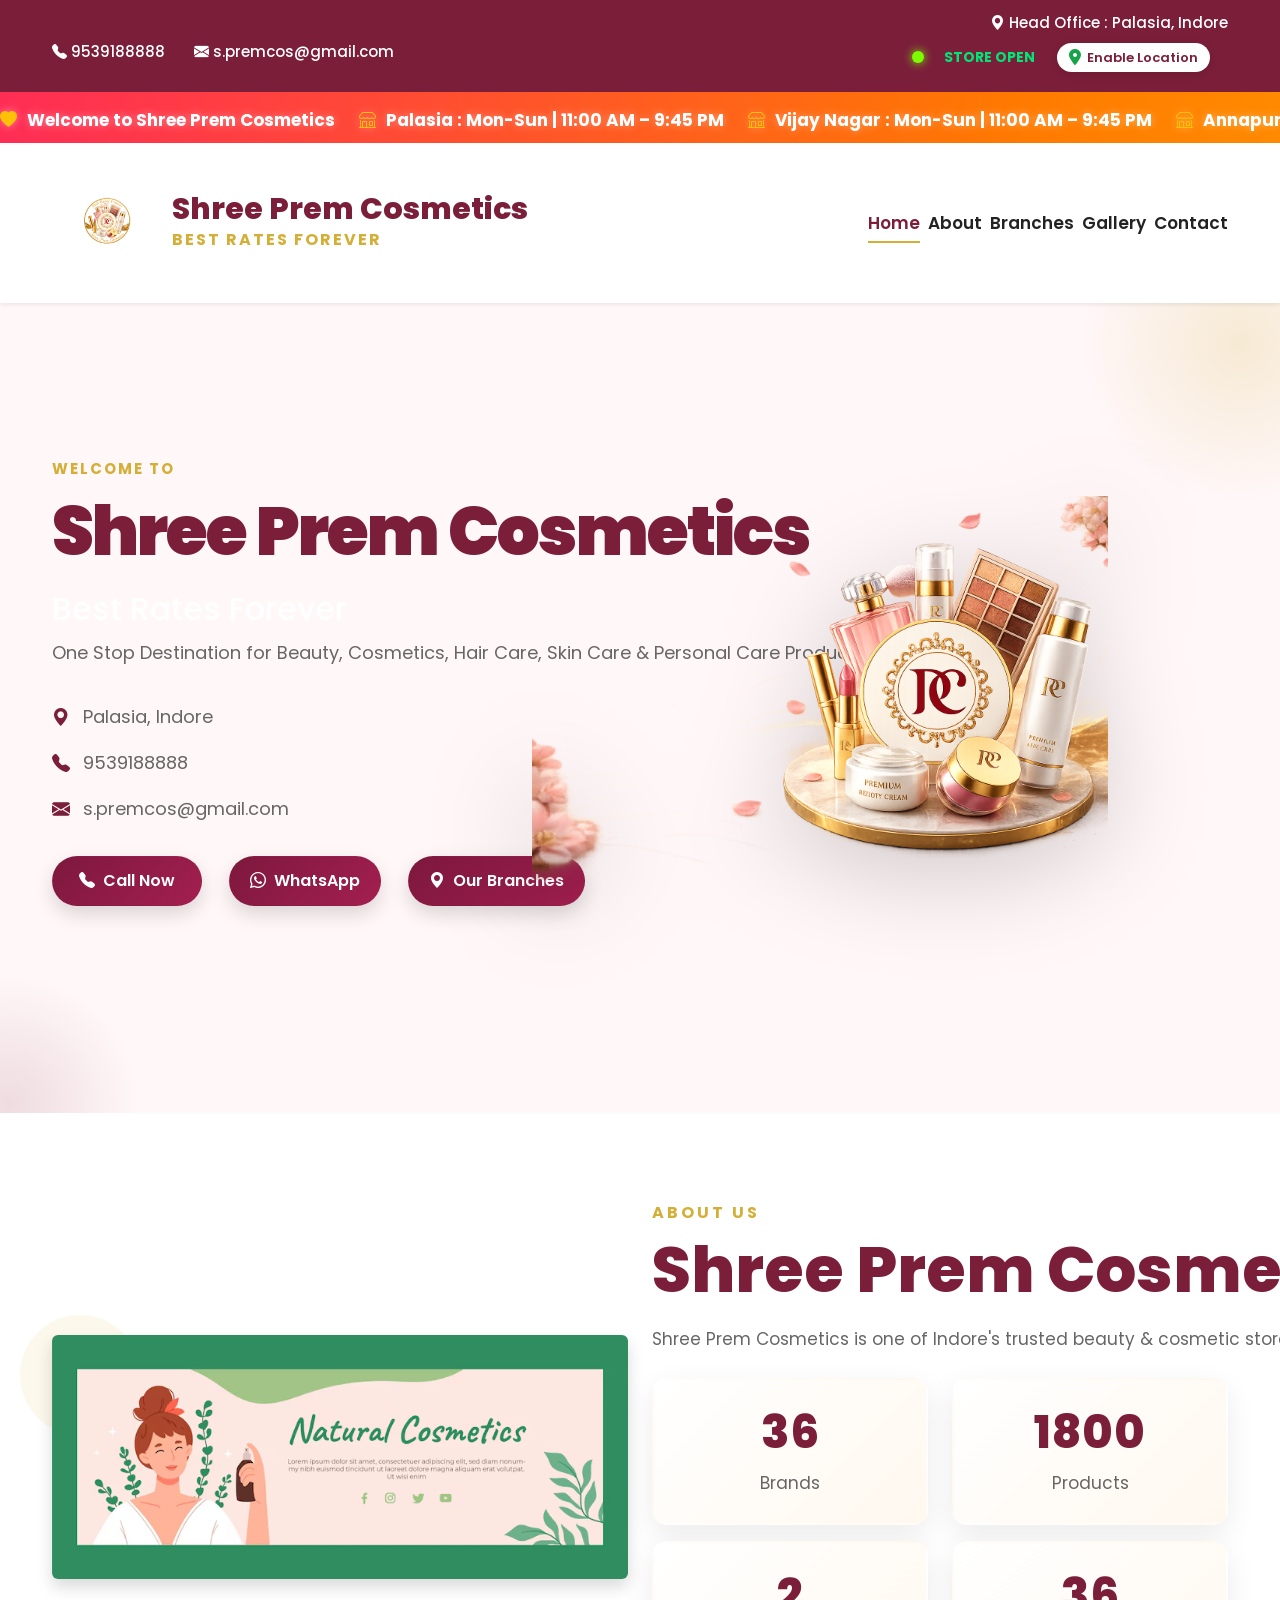
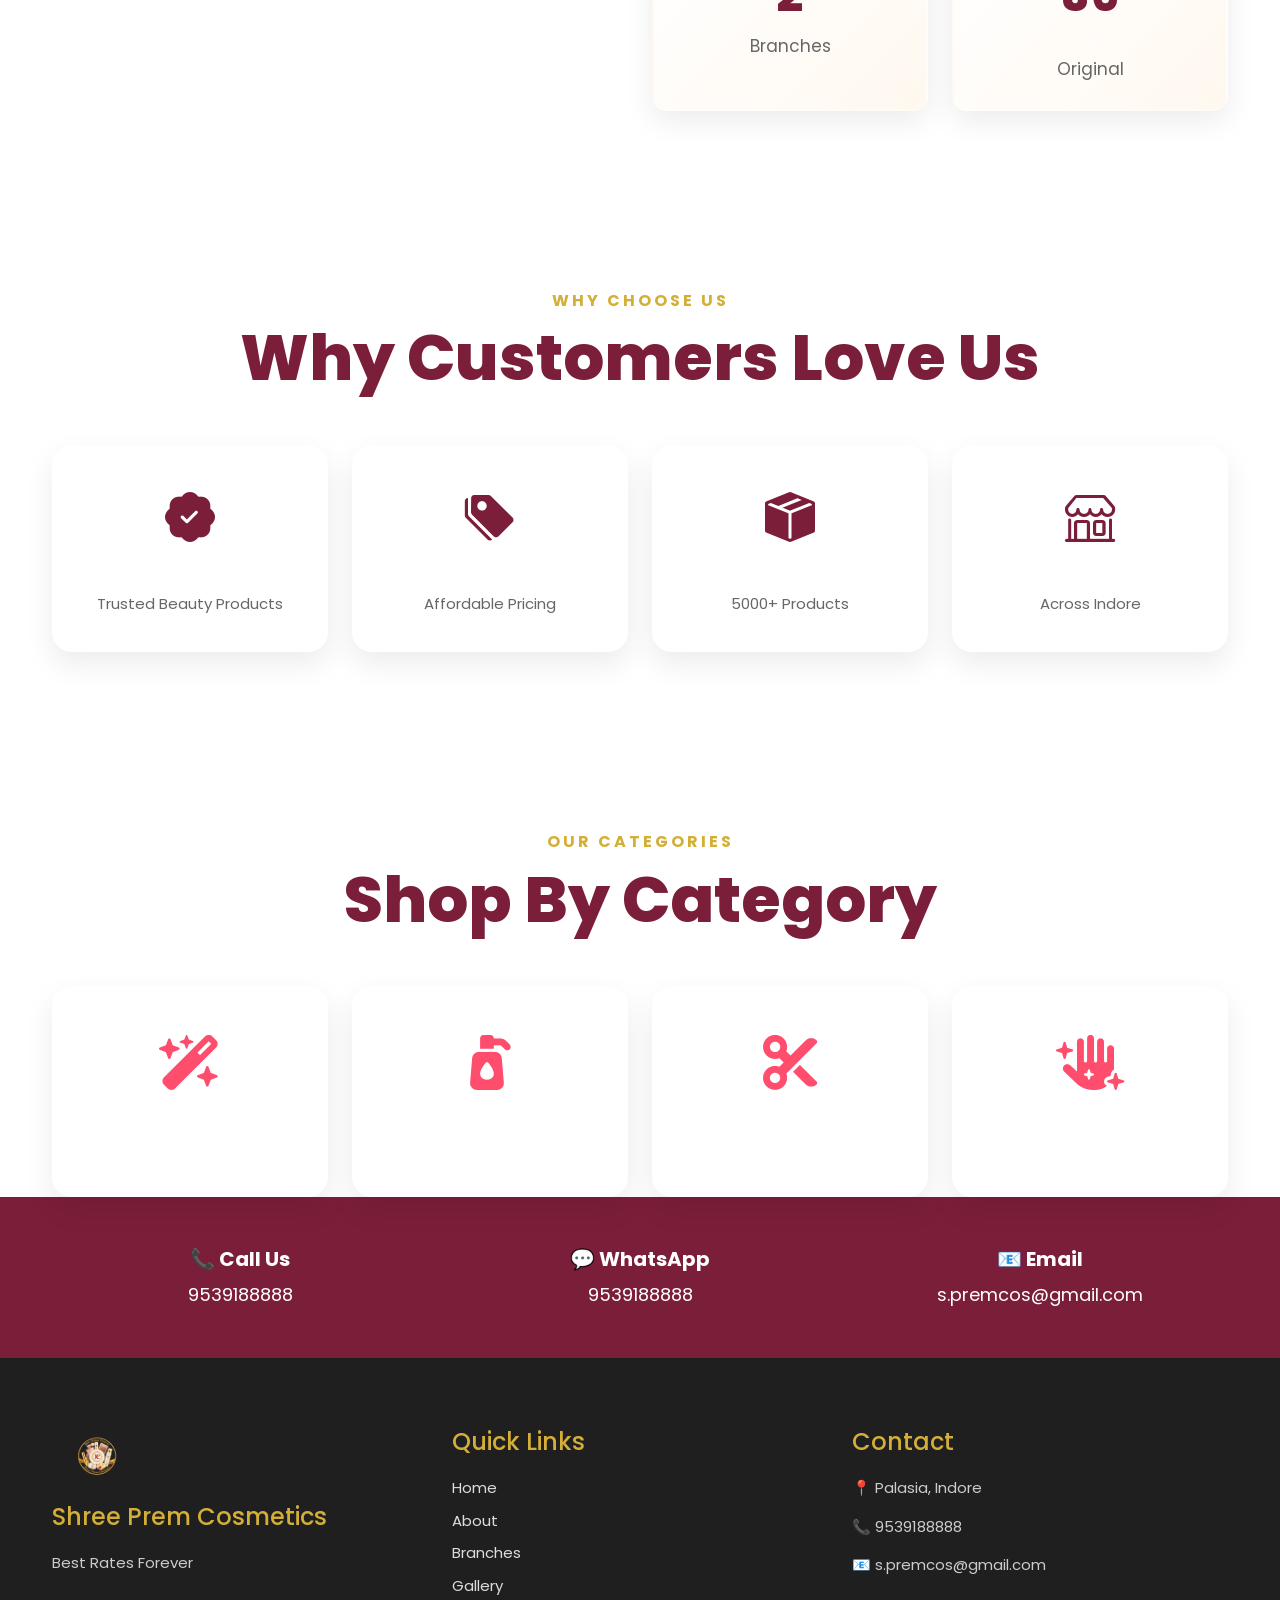
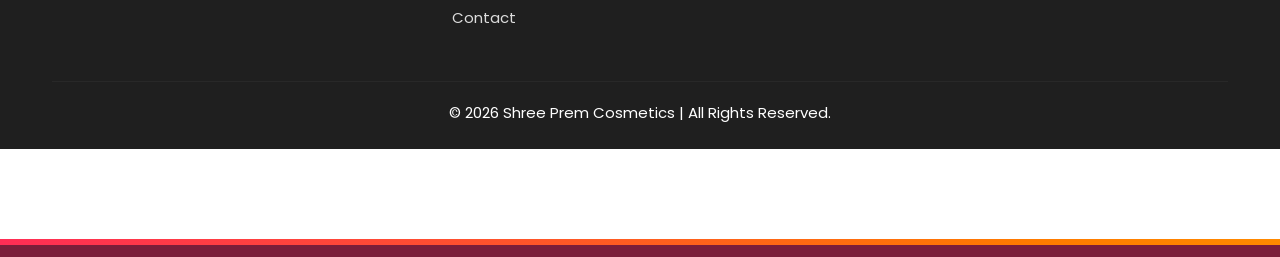
==== commit add9e16f: "Updated website" ====
--- a/Shree-Prem-Cosmetics/index.html
+++ b/Shree-Prem-Cosmetics/index.html
@@ -19,346 +19,312 @@
 
     <!-- Bootstrap Icons -->
 
-    <link rel="stylesheet"
-        href="https://cdn.jsdelivr.net/npm/bootstrap-icons@1.13.1/font/bootstrap-icons.min.css">
+    <link rel="stylesheet" href="https://cdn.jsdelivr.net/npm/bootstrap-icons@1.13.1/font/bootstrap-icons.min.css">
 
     <!-- CSS -->
 
     <link rel="stylesheet" href="assets/css/style.css">
     <link rel="stylesheet" href="assets/css/responsive.css">
-    <link rel="stylesheet" href="https://cdnjs.cloudflare.com/ajax/libs/font-awesome/6.7.2/css/all.min.css">
+    <link rel="stylesheet" href="https://cdnjs.cloudflare.com/ajax/libs/font-awesome/6.5.2/css/all.min.css">
     <link rel="stylesheet" href="assets/css/animation.css">
 </head>
 
 <body>
 
-<!-- =========================
+    <!-- =========================
 TOP BAR
 ========================= -->
 
-<div class="top-bar">
-
-    <div class="container">
-
-        <div class="row align-items-center">
-
-            <div class="col-lg-6">
-
-                <div class="top-contact">
-
-                    <a href="tel:9539188888">
-                        <i class="bi bi-telephone-fill"></i>
-                        9539188888
-                    </a>
-
-                    <a href="mailto:s.premcos@gmail.com">
-                        <i class="bi bi-envelope-fill"></i>
-                        s.premcos@gmail.com
-                    </a>
-
-                </div>
-
-            </div>
-
-            <div class="col-lg-6 text-lg-end">
-
-                <div class="top-location">
-
-                    <i class="bi bi-geo-alt-fill"></i>
-
-                    Head Office : Palasia, Indore
-           <div class="store-status open" id="storeStatus">
-    <span class="dot"></span>
-    <span id="statusText">STORE OPEN</span>
-</div>
-
-                </div>
-
-            </div>
-
-        </div>
-
+    <div class="top-bar">
+
+        <div class="container">
+
+            <div class="row align-items-center">
+
+                <div class="col-lg-6">
+
+                    <div class="top-contact">
+
+                        <a href="tel:9539188888">
+                            <i class="bi bi-telephone-fill"></i>
+                            9539188888
+                        </a>
+
+                        <a href="mailto:s.premcos@gmail.com">
+                            <i class="bi bi-envelope-fill"></i>
+                            s.premcos@gmail.com
+                        </a>
+
+                    </div>
+
+                </div>
+
+                <div class="col-lg-6 text-lg-end">
+
+                    <div class="top-location">
+
+                        <i class="bi bi-geo-alt-fill"></i>
+
+                        Head Office : Palasia, Indore
+                        <div class="store-status" id="storeStatus">
+                            <span class="status-dot"></span>
+                            <span id="statusText">STORE OPEN</span>
+                            <div id="nearestBranch" class="nearest-branch">
+                            <i class="bi bi-geo-alt-fill"></i>
+                             Detecting nearest branch...
+                            </div>
+                        </div>
+
+                    </div>
+
+                </div>
+
+            </div>
+
+        </div>
+
+    
+    <div class="offer-marquee">
+        <div class="offer-track">
+            <i class="bi bi-heart-fill text-warning"></i>
+            Welcome to Shree Prem Cosmetics&nbsp;&nbsp;&nbsp;&nbsp;&nbsp;
+
+            <i class="bi bi-shop text-warning"></i>
+            Palasia : Mon-Sun | 11:00 AM – 9:45 PM&nbsp;&nbsp;&nbsp;&nbsp;&nbsp;
+
+            <i class="bi bi-shop text-warning"></i>
+            Vijay Nagar : Mon-Sun | 11:00 AM – 9:45 PM&nbsp;&nbsp;&nbsp;&nbsp;&nbsp;
+
+            <i class="bi bi-shop text-warning"></i>
+            Annapurna : Mon-Sun | 11:00 AM – 9:45 PM&nbsp;&nbsp;&nbsp;&nbsp;&nbsp;
+
+            <i class="bi bi-shop text-warning"></i>
+            Scheme No. 140 : Mon-Sun | 11:00 AM – 9:45 PM&nbsp;&nbsp;&nbsp;&nbsp;&nbsp;
+
+            <i class="bi bi-shop text-warning"></i>
+            Khatipura : Mon-Sat | 11:00 AM – 9:45 PM | Closed on Last Two Sundays&nbsp;&nbsp;&nbsp;&nbsp;&nbsp;
+
+            <i class="bi bi-telephone-fill text-warning"></i>
+            Call : 9539188888
+            <i class="bi bi-heart-fill text-warning"></i>
+        Welcome to Shree Prem Cosmetics&nbsp;&nbsp;&nbsp;&nbsp;&nbsp;
+
+        <i class="bi bi-shop text-warning"></i>
+        Palasia : Mon-Sun | 11:00 AM – 9:45 PM&nbsp;&nbsp;&nbsp;&nbsp;&nbsp;
+
+        <i class="bi bi-shop text-warning"></i>
+        Vijay Nagar : Mon-Sun | 11:00 AM – 9:45 PM&nbsp;&nbsp;&nbsp;&nbsp;&nbsp;
+
+        <i class="bi bi-shop text-warning"></i>
+        Annapurna : Mon-Sun | 11:00 AM – 9:45 PM&nbsp;&nbsp;&nbsp;&nbsp;&nbsp;
+
+        <i class="bi bi-shop text-warning"></i>
+        Scheme No. 140 : Mon-Sun | 11:00 AM – 9:45 PM&nbsp;&nbsp;&nbsp;&nbsp;&nbsp;
+
+        <i class="bi bi-shop text-warning"></i>
+        Khatipura : Mon-Sat | 11:00 AM – 9:45 PM | Closed on Last Two Sundays&nbsp;&nbsp;&nbsp;&nbsp;&nbsp;
+
+        <i class="bi bi-telephone-fill text-warning"></i>
+        Call : 9539188888
     </div>
 
-</div>
-</div>
-
-<div class="offer-marquee">
-    <div class="offer-track">
-        <i class="bi bi-heart-fill text-warning"></i>
-Welcome to Shree Prem Cosmetics&nbsp;&nbsp;&nbsp;&nbsp;&nbsp;
-
-<i class="bi bi-shop text-warning"></i>
-Palasia : Mon-Sun | 11:00 AM – 9:45 PM&nbsp;&nbsp;&nbsp;&nbsp;&nbsp;
-
-<i class="bi bi-shop text-warning"></i>
-Vijay Nagar : Mon-Sun | 11:00 AM – 9:45 PM&nbsp;&nbsp;&nbsp;&nbsp;&nbsp;
-
-<i class="bi bi-shop text-warning"></i>
-Annapurna : Mon-Sun | 11:00 AM – 9:45 PM&nbsp;&nbsp;&nbsp;&nbsp;&nbsp;
-
-<i class="bi bi-shop text-warning"></i>
-Scheme No. 140 : Mon-Sun | 11:00 AM – 9:45 PM&nbsp;&nbsp;&nbsp;&nbsp;&nbsp;
-
-<i class="bi bi-shop text-warning"></i>
-Khatipura : Mon-Sat | 11:00 AM – 9:45 PM | Closed on Last Two Sundays&nbsp;&nbsp;&nbsp;&nbsp;&nbsp;
-
-<i class="bi bi-telephone-fill text-warning"></i>
-Call : 9539188888
-    </div><i class="bi bi-heart-fill text-warning"></i>
-Welcome to Shree Prem Cosmetics&nbsp;&nbsp;&nbsp;&nbsp;&nbsp;
-
-<i class="bi bi-shop text-warning"></i>
-Palasia : Mon-Sun | 11:00 AM – 9:45 PM&nbsp;&nbsp;&nbsp;&nbsp;&nbsp;
-
-<i class="bi bi-shop text-warning"></i>
-Vijay Nagar : Mon-Sun | 11:00 AM – 9:45 PM&nbsp;&nbsp;&nbsp;&nbsp;&nbsp;
-
-<i class="bi bi-shop text-warning"></i>
-Annapurna : Mon-Sun | 11:00 AM – 9:45 PM&nbsp;&nbsp;&nbsp;&nbsp;&nbsp;
-
-<i class="bi bi-shop text-warning"></i>
-Scheme No. 140 : Mon-Sun | 11:00 AM – 9:45 PM&nbsp;&nbsp;&nbsp;&nbsp;&nbsp;
-
-<i class="bi bi-shop text-warning"></i>
-Khatipura : Mon-Sat | 11:00 AM – 9:45 PM | Closed on Last Two Sundays&nbsp;&nbsp;&nbsp;&nbsp;&nbsp;
-
-<i class="bi bi-telephone-fill text-warning"></i>
-Call : 9539188888
-</div>
-
-<!-- =========================
+    <!-- =========================
 NAVBAR
 ========================= -->
 
-<nav class="navbar navbar-expand-lg bg-white shadow-sm sticky-top">
-
-
-<div class="container">
-
-<a class="navbar-brand d-flex align-items-center" href="index.html">
-
-    <img src="assets/images/logo.png"
-         class="logo"
-         alt="Shree Prem Cosmetics">
-
-    <div class="brand-text">
-    <h3>Shree Prem Cosmetics</h3>
-    <p>Best Rates Forever</p>
-</div>
-
-</a>
-    
-<button class="navbar-toggler"
-
-type="button"
-
-data-bs-toggle="collapse"
-
-data-bs-target="#navbar">
-
-<span class="navbar-toggler-icon"></span>
-
-</button>
-
-<div class="collapse navbar-collapse"
-
-id="navbar">
-
-<ul class="navbar-nav ms-auto">
-
-<li class="nav-item">
-
-<a class="nav-link active"
-
-href="index.html">
-
-Home
-
-</a>
-
+    <nav class="navbar navbar-expand-lg bg-white shadow-sm sticky-top">
+
+
+        <div class="container">
+
+            <a class="navbar-brand d-flex align-items-center" href="index.html">
+
+                <img src="assets/images/logo.png" class="logo" alt="Shree Prem Cosmetics">
+
+                <div class="brand-text">
+                    <h3>Shree Prem Cosmetics</h3>
+                    <p>Best Rates Forever</p>
+                </div>
+
+            </a>
+
+            <button class="navbar-toggler" type="button" data-bs-toggle="collapse" data-bs-target="#navbar">
+
+                <span class="navbar-toggler-icon"></span>
+
+            </button>
+
+            <div class="collapse navbar-collapse" id="navbar">
+
+                <ul class="navbar-nav ms-auto align-items-lg-center">
+
+                    <li class="nav-item">
+
+                        <a class="nav-link active" href="index.html">
+
+                            Home
+
+                        </a>
+
+                    </li>
+
+                    <li class="nav-item">
+
+                        <a class="nav-link" href="about.html">
+
+                            About
+
+                        </a>
+
+                    </li>
+
+                    <li class="nav-item">
+    <a class="nav-link" href="branches.html#branches">
+        Branches
+    </a>
 </li>
-
-<li class="nav-item">
-
-<a class="nav-link"
-
-href="about.html">
-
-About
-
-</a>
-
-</li>
-
-<li class="nav-item">
-
-<a class="nav-link"
-
-href="branches.html">
-
-Branches
-
-</a>
-
-</li>
-
-<li class="nav-item">
-
-<a class="nav-link"
-
-href="gallery.html">
-
-Gallery
-
-</a>
-
-</li>
-
-<li class="nav-item">
-
-<a class="nav-link"
-
-href="contact.html">
-
-Contact
-
-</a>
-
-</li>
-
-</ul>
-
-</div>
-
-</div>
-
-</nav>
-<!-- =========================
+                    <li class="nav-item">
+
+                        <a class="nav-link" href="gallery.html">
+
+                            Gallery
+
+                        </a>
+
+                    </li>
+
+                    <li class="nav-item">
+
+                        <a class="nav-link" href="contact.html">
+
+                            Contact
+
+                        </a>
+
+                    </li>
+
+                </ul>
+
+            </div>
+
+        </div>
+
+    </nav>
+    <!-- =========================
 HERO SECTION
 ========================= -->
 
-<section class="hero">
-
-<div class="container">
-
-<div class="row align-items-center">
-
-<div class="col-lg-6">
-
-<span class="hero-subtitle">
-
-WELCOME TO
-
-</span>
-
-<h1>
-
-Shree Prem Cosmetics
-
-</h1>
-
-<h2>
-
-Best Rates Forever
-
-</h2>
-
-<p>
-
-One Stop Destination for Beauty,
-
-Cosmetics, Hair Care,
-
-Skin Care & Personal Care Products.
-
-</p>
-
-<div class="hero-contact">
-
-<p>
-
-<i class="bi bi-geo-alt-fill"></i>
-
-Palasia, Indore
-
-</p>
-
-<p>
-
-<i class="bi bi-telephone-fill"></i>
-
-9539188888
-
-</p>
-
-<p>
-
-<i class="bi bi-envelope-fill"></i>
-
-s.premcos@gmail.com
-
-</p>
-
-</div>
-
-<div class="hero-buttons">
-
-<a href="tel:9539188888"
-
-class="btn btn-maroon">
-
-<i class="bi bi-telephone-fill"></i>
-
-Call Now
-
-</a>
-
-<a href="https://wa.me/919539188888"
-
-class="btn btn-maroon">
-
-<i class="bi bi-whatsapp"></i>
-
-WhatsApp
-
-</a>
-
-<a href="branches.html"
-
-class="btn btn-maroon">
-
-<i class="bi bi-geo-alt-fill"></i>
-
-Our Branches
-
-</a>
-
-</div>
-
-</div>
-
-<div class="col-lg-6 text-center">
-
-<img src="assets/images/hero-banner.png"
-
-class="img-fluid hero-banner floating"
-
-alt="Shree Prem Cosmetics">
-
-</div>
-
-</div>
-
-</div>
-
-</section>
-
-<!-- Bootstrap JS -->
-
-<script src="https://cdn.jsdelivr.net/npm/bootstrap@5.3.7/dist/js/bootstrap.bundle.min.js"></script>
-
-</body>
+    <section class="hero">
+
+        <div class="container">
+
+            <div class="row align-items-center">
+
+                <div class="col-lg-6">
+
+                    <span class="hero-subtitle">
+
+                        WELCOME TO
+
+                    </span>
+
+                    <h1>
+
+                        Shree Prem Cosmetics
+
+                    </h1>
+
+                    <h2>
+
+                        Best Rates Forever
+
+                    </h2>
+
+                    <p>
+
+                        One Stop Destination for Beauty,
+
+                        Cosmetics, Hair Care,
+
+                        Skin Care & Personal Care Products.
+
+                    </p>
+
+                    <div class="hero-contact">
+
+                        <p>
+
+                            <i class="bi bi-geo-alt-fill"></i>
+
+                            Palasia, Indore
+
+                        </p>
+
+                        <p>
+
+                            <i class="bi bi-telephone-fill"></i>
+
+                            9539188888
+
+                        </p>
+
+                        <p>
+
+                            <i class="bi bi-envelope-fill"></i>
+
+                            s.premcos@gmail.com
+
+                        </p>
+
+                    </div>
+
+                    <div class="hero-buttons">
+
+                        <a href="tel:9539188888" class="btn btn-maroon">
+
+                            <i class="bi bi-telephone-fill"></i>
+
+                            Call Now
+
+                        </a>
+
+                        <a href="https://wa.me/919539188888" class="btn btn-maroon">
+
+                            <i class="bi bi-whatsapp"></i>
+
+                            WhatsApp
+
+                        </a>
+
+                        <a href="branches.html#branches" class="btn btn-maroon">
+
+                            <i class="bi bi-geo-alt-fill"></i>
+
+                            Our Branches
+
+                        </a>
+
+                    </div>
+
+                </div>
+
+                <div class="col-lg-6 text-center">
+
+                    <img src="assets/images/hero-banner.png" class="img-fluid hero-banner floating"
+                        alt="Shree Prem Cosmetics">
+
+                </div>
+
+            </div>
+
+        </div>
+
+    </section>
+
+    <!-- Bootstrap JS -->
+
+    <script src="https://cdn.jsdelivr.net/npm/bootstrap@5.3.7/dist/js/bootstrap.bundle.min.js"></script>
+
 
 <!-- =====================================
 ABOUT SECTION
@@ -366,102 +332,98 @@
 
 <section class="about py-5">
 
-<div class="container">
-
-<div class="row align-items-center">
-
-<div class="col-lg-6">
-
-<img src="assets/images/about.png"
-
-class="img-fluid rounded shadow"
-
-alt="About Shree Prem Cosmetics">
-
-</div>
-
-<div class="col-lg-6">
-
-<h6 class="section-subtitle">
-
-ABOUT US
-
-</h6>
-
-<h2 class="section-title">
-
-Shree Prem Cosmetics
-
-</h2>
-
-<p>
-
-Shree Prem Cosmetics is one of Indore's trusted beauty & cosmetic stores.
-
-We provide Original Cosmetics, Makeup, Skin Care,
-
-Hair Care and Personal Care Products at the Best Rates Forever.
-
-</p>
-
-<div class="row mt-4">
-
-<div class="col-6">
-
-<div class="counter-box">
-
-<h3 class="counter" data-target="100">0</h3>
-
-<p>Brands</p>
-
-</div>
-
-</div>
-
-<div class="col-6">
-
-<div class="counter-box">
-
-<h3 class="counter" data-target="5000">0</h3>
-
-<p>Products</p>
-
-</div>
-
-</div>
-
-<div class="col-6 mt-3">
-
-<div class="counter-box">
-
-<h3 class="counter" data-target="6">0</h3>
-
-<p>Branches</p>
-
-</div>
-
-</div>
-
-<div class="col-6 mt-3">
-
-<div class="counter-box">
-
-<h3 class="counter" data-target="100">0</h3>
-<span>%</span>
-
-<p>Original</p>
-
-</div>
-
-</div>
-
-</div>
-
-</div>
-
-</div>
-
-</div>
+    <div class="container">
+
+        <div class="row align-items-center">
+
+            <div class="col-lg-6">
+
+                <img src="assets/images/about.png" class="img-fluid rounded shadow" alt="About Shree Prem Cosmetics">
+
+            </div>
+
+            <div class="col-lg-6">
+
+                <h6 class="section-subtitle">
+
+                    ABOUT US
+
+                </h6>
+
+                <h2 class="section-title">
+
+                    Shree Prem Cosmetics
+
+                </h2>
+
+                <p>
+
+                    Shree Prem Cosmetics is one of Indore's trusted beauty & cosmetic stores.
+
+                    We provide Original Cosmetics, Makeup, Skin Care,
+
+                    Hair Care and Personal Care Products at the Best Rates Forever.
+
+                </p>
+
+                <div class="row mt-4">
+
+                    <div class="col-6">
+
+                        <div class="counter-box">
+
+                            <h3 class="counter" data-target="100">0</h3>
+
+                            <p>Brands</p>
+
+                        </div>
+
+                    </div>
+
+                    <div class="col-6">
+
+                        <div class="counter-box">
+
+                            <h3 class="counter" data-target="5000">0</h3>
+
+                            <p>Products</p>
+
+                        </div>
+
+                    </div>
+
+                    <div class="col-6 mt-3">
+
+                        <div class="counter-box">
+
+                            <h3 class="counter" data-target="5">0</h3>
+
+                            <p>Branches</p>
+
+                        </div>
+
+                    </div>
+
+                    <div class="col-6 mt-3">
+
+                        <div class="counter-box">
+
+                            <h3 class="counter" data-target="100">0</h3>
+                            <span>%</span>
+
+                            <p>Original</p>
+
+                        </div>
+
+                    </div>
+
+                </div>
+
+            </div>
+
+        </div>
+
+    </div>
 
 </section>
 
@@ -471,85 +433,85 @@
 
 <section class="why-us py-5">
 
-<div class="container">
-
-<div class="text-center mb-5">
-
-<h6 class="section-subtitle">
-
-WHY CHOOSE US
-
-</h6>
-
-<h2 class="section-title">
-
-Why Customers Love Us
-
-</h2>
-
-</div>
-
-<div class="row">
-
-<div class="col-lg-3 col-md-6">
-
-<div class="feature-box">
-
-<i class="bi bi-patch-check-fill"></i>
-
-<h5>100% Original</h5>
-
-<p>Trusted Beauty Products</p>
-
-</div>
-
-</div>
-
-<div class="col-lg-3 col-md-6">
-
-<div class="feature-box">
-
-<i class="bi bi-tags-fill"></i>
-
-<h5>Best Rates</h5>
-
-<p>Affordable Pricing</p>
-
-</div>
-
-</div>
-
-<div class="col-lg-3 col-md-6">
-
-<div class="feature-box">
-
-<i class="bi bi-box-seam-fill"></i>
-
-<h5>Wide Range</h5>
-
-<p>5000+ Products</p>
-
-</div>
-
-</div>
-
-<div class="col-lg-3 col-md-6">
-
-<div class="feature-box">
-
-<i class="bi bi-shop"></i>
-
-<h5>6 Branches</h5>
-
-<p>Across Indore</p>
-
-</div>
-
-</div>
-
-</div>
-
-</div>
+    <div class="container">
+
+        <div class="text-center mb-5">
+
+            <h6 class="section-subtitle">
+
+                WHY CHOOSE US
+
+            </h6>
+
+            <h2 class="section-title">
+
+                Why Customers Love Us
+
+            </h2>
+
+        </div>
+
+        <div class="row">
+
+            <div class="col-lg-3 col-md-6">
+
+                <div class="feature-box">
+
+                    <i class="bi bi-patch-check-fill"></i>
+
+                    <h5>100% Original</h5>
+
+                    <p>Trusted Beauty Products</p>
+
+                </div>
+
+            </div>
+
+            <div class="col-lg-3 col-md-6">
+
+                <div class="feature-box">
+
+                    <i class="bi bi-tags-fill"></i>
+
+                    <h5>Best Rates</h5>
+
+                    <p>Affordable Pricing</p>
+
+                </div>
+
+            </div>
+
+            <div class="col-lg-3 col-md-6">
+
+                <div class="feature-box">
+
+                    <i class="bi bi-box-seam-fill"></i>
+
+                    <h5>Wide Range</h5>
+
+                    <p>5000+ Products</p>
+
+                </div>
+
+            </div>
+
+            <div class="col-lg-3 col-md-6">
+
+                <div class="feature-box">
+
+                    <i class="bi bi-shop"></i>
+
+                    <h5>6 Branches</h5>
+
+                    <p>Across Indore</p>
+
+                </div>
+
+            </div>
+
+        </div>
+
+    </div>
 
 </section>
 
@@ -559,279 +521,266 @@
 
 <section class="categories py-5">
 
-<div class="container">
-
-<div class="text-center mb-5">
-
-<h6 class="section-subtitle">
-
-OUR CATEGORIES
-
-</h6>
-
-<h2 class="section-title">
-
-Shop By Category
-
-</h2>
-
-</div>
-
-<div class="row">
-
-<div class="col-lg-3 col-6">
-
-<div class="category-card">
-
-<i class="fa-solid fa-wand-magic-sparkles category-icon"></i>
-
-<h5>Makeup</h5>
-
-</div>
-
-</div>
-
-<div class="col-lg-3 col-6">
-
-<div class="category-card">
-
-<i class="fa-solid fa-pump-soap category-icon"></i>
-
-<h5>Skin Care</h5>
-
-</div>
-
-</div>
-
-<div class="col-lg-3 col-6">
-
-<div class="category-card">
-
-<i class="fa-solid fa-scissors category-icon"></i>
-
-<h5>Hair Care</h5>
-
-</div>
-
-</div>
-
-<div class="col-lg-3 col-6">
-
-<div class="category-card">
-
-<i class="fa-solid fa-hand-sparkles category-icon"></i>
-
-<h5>Personal Care</h5>
-
-</div>
-
-</div>
-
-</div>
-
-</div>
-
-<!-- =========================================
+    <div class="container">
+
+        <div class="text-center mb-5">
+
+            <h6 class="section-subtitle">
+
+                OUR CATEGORIES
+
+            </h6>
+
+            <h2 class="section-title">
+
+                Shop By Category
+
+            </h2>
+
+        </div>
+
+        <div class="row">
+
+            <div class="col-lg-3 col-6">
+
+                <div class="category-card">
+
+                    <i class="fa-solid fa-wand-magic-sparkles category-icon"></i>
+
+                    <h5>Makeup</h5>
+
+                </div>
+
+            </div>
+
+            <div class="col-lg-3 col-6">
+
+                <div class="category-card">
+
+                    <i class="fa-solid fa-pump-soap category-icon"></i>
+
+                    <h5>Skin Care</h5>
+
+                </div>
+
+            </div>
+
+            <div class="col-lg-3 col-6">
+
+                <div class="category-card">
+
+                    <i class="fa-solid fa-scissors category-icon"></i>
+
+                    <h5>Hair Care</h5>
+
+                </div>
+
+            </div>
+
+            <div class="col-lg-3 col-6">
+
+                <div class="category-card">
+
+                    <i class="fa-solid fa-hand-sparkles category-icon"></i>
+
+                    <h5>Personal Care</h5>
+
+                </div>
+
+            </div>
+
+        </div>
+
+    </div>
+
+    <!-- =========================================
 OUR BRANCHES
 ========================================== -->
 
-<!-- CONTACT STRIP -->
-
-<section class="contact-strip">
-
-<div class="container">
-
-<div class="row text-center">
-
-<div class="col-lg-4">
-
-<h5>📞 Call Us</h5>
-
-<p>9539188888</p>
-
-</div>
-
-<div class="col-lg-4">
-
-<h5>💬 WhatsApp</h5>
-
-<p>9539188888</p>
-
-</div>
-
-<div class="col-lg-4">
-
-<h5>📧 Email</h5>
-
-<p>s.premcos@gmail.com</p>
-
-</div>
-
-</div>
-
-</div>
-
-</section>
-
-<!-- FOOTER -->
-
-<footer>
-
-<div class="container">
-
-<div class="row">
-
-<div class="col-lg-4">
-
-<img src="assets/images/logo.png" class="footer-logo">
-
-<h4>Shree Prem Cosmetics</h4>
-
-<p>Best Rates Forever</p>
-
-</div>
-
-<div class="col-lg-4">
-
-<h4>Quick Links</h4>
-
-<ul class="footer-links">
-
-<li><a href="index.html">Home</a></li>
-
-<li><a href="about.html">About</a></li>
-
-<li><a href="branches.html">Branches</a></li>
-
-<li><a href="gallery.html">Gallery</a></li>
-
-<li><a href="contact.html">Contact</a></li>
-
-</ul>
-
-</div>
-
-<div class="col-lg-4">
-
-<h4>Contact</h4>
-
-<p>📍 Palasia, Indore</p>
-
-<p>📞 9539188888</p>
-
-<p>📧 s.premcos@gmail.com</p>
-
-</div>
-
-</div>
-
-<hr>
-
-<div class="text-center">
-
-© 2026 Shree Prem Cosmetics | All Rights Reserved.
-
-</div>
-
-</div>
-
-</footer>
-
-<!-- Bootstrap JS -->
-
-<script src="https://cdn.jsdelivr.net/npm/bootstrap@5.3.7/dist/js/bootstrap.bundle.min.js"></script>
-
-<script>
-const counters = document.querySelectorAll(".counter");
-
-const observer = new IntersectionObserver((entries) => {
-    entries.forEach(entry => {
-        if(entry.isIntersecting){
-
-            counters.forEach(counter => {
-
-                const target = +counter.getAttribute("data-target");
-                let count = 0;
-                const speed = target / 100;
-
-                const updateCounter = () => {
-
-                    count += speed;
-
-                    if(count < target){
-                        counter.innerText = Math.ceil(count);
-                        requestAnimationFrame(updateCounter);
-                    }else{
-                        counter.innerText = target;
-                    }
-
-                };
-
-                updateCounter();
-
+    <!-- CONTACT STRIP -->
+
+    <section class="contact-strip">
+
+        <div class="container">
+
+            <div class="row text-center">
+
+                <div class="col-lg-4">
+
+                    <h5>📞 Call Us</h5>
+
+                    <p>9539188888</p>
+
+                </div>
+
+                <div class="col-lg-4">
+
+                    <h5>💬 WhatsApp</h5>
+
+                    <p>9539188888</p>
+
+                </div>
+
+                <div class="col-lg-4">
+
+                    <h5>📧 Email</h5>
+
+                    <p>s.premcos@gmail.com</p>
+
+                </div>
+
+            </div>
+
+        </div>
+
+    </section>
+
+    <!-- FOOTER -->
+
+    <footer>
+
+        <div class="container">
+
+            <div class="row">
+
+                <div class="col-lg-4">
+
+                    <img src="assets/images/logo.png" class="footer-logo">
+
+                    <h4>Shree Prem Cosmetics</h4>
+
+                    <p>Best Rates Forever</p>
+
+                </div>
+
+                <div class="col-lg-4">
+
+                    <h4>Quick Links</h4>
+
+                    <ul class="footer-links">
+
+                        <li><a href="index.html">Home</a></li>
+
+                        <li><a href="about.html">About</a></li>
+
+                        <li><a href="branches.html">Branches</a></li>
+
+                        <li><a href="gallery.html">Gallery</a></li>
+
+                        <li><a href="contact.html">Contact</a></li>
+
+                    </ul>
+
+                </div>
+
+                <div class="col-lg-4">
+
+                    <h4>Contact</h4>
+
+                    <p>📍 Palasia, Indore</p>
+
+                    <p>📞 9539188888</p>
+
+                    <p>📧 s.premcos@gmail.com</p>
+
+                </div>
+
+            </div>
+
+            <hr>
+
+            <div class="text-center">
+
+                © 2026 Shree Prem Cosmetics | All Rights Reserved.
+
+            </div>
+
+        </div>
+
+    </footer>
+
+    <!-- Bootstrap JS -->
+
+    <script src="https://cdn.jsdelivr.net/npm/bootstrap@5.3.7/dist/js/bootstrap.bundle.min.js"></script>
+
+    <script>
+        const counters = document.querySelectorAll(".counter");
+
+        const observer = new IntersectionObserver((entries) => {
+            entries.forEach(entry => {
+                if (entry.isIntersecting) {
+
+                    counters.forEach(counter => {
+
+                        const target = +counter.getAttribute("data-target");
+                        let count = 0;
+                        const speed = target / 100;
+
+                        const updateCounter = () => {
+
+                            count += speed;
+
+                            if (count < target) {
+                                counter.innerText = Math.ceil(count);
+                                requestAnimationFrame(updateCounter);
+                            } else {
+                                counter.innerText = target;
+                            }
+
+                        };
+
+                        updateCounter();
+
+                    });
+
+                    observer.disconnect();
+
+                }
             });
-
-            observer.disconnect();
+        });
+
+        observer.observe(document.querySelector(".about"));
+    </script>
+    
+    <script>            
+   document.addEventListener("DOMContentLoaded", function () {
+
+    function updateStoreStatus() {
+
+        const now = new Date();
+
+        const currentMinutes = now.getHours() * 60 + now.getMinutes();
+
+        const openTime = 11 * 60;
+        const closeTime = 21 * 60 + 45;
+
+        const storeStatus = document.getElementById("storeStatus");
+
+        if (!storeStatus) return;
+
+        if (currentMinutes >= openTime && currentMinutes < closeTime) {
+
+    storeStatus.className = "store-status open";
+    document.getElementById("statusText").textContent = "STORE OPEN";
+
+} else {
+
+    storeStatus.className = "store-status closed";
+    document.getElementById("statusText").textContent = "STORE CLOSED";
+
+}
 
         }
-    });
+
+    }
+        updateStoreStatus();
+
+    setInterval(updateStoreStatus, 60000);
+
 });
-
-observer.observe(document.querySelector(".about"));
-</script>
-<script>
-document.addEventListener("DOMContentLoaded", function () {
-
-    const now = new Date();
-
-    const currentMinutes = now.getHours() * 60 + now.getMinutes();
-
-    const openTime = 11 * 60;      // 11:00 AM
-    const closeTime = 21 * 60 + 30; // 9:30 PM
-
-    const isOpen = currentMinutes >= openTime && currentMinutes < closeTime;
-
-    document.querySelectorAll(".store-status").forEach(function (status) {
-
-        if (isOpen) {
-            status.innerHTML = '<span class="status-dot"></span> Open Now';
-            status.classList.remove("closed");
-            status.classList.add("open");
-        } else {
-            status.innerHTML = '<span class="status-dot"></span> Closed';
-            status.classList.remove("open");
-            status.classList.add("closed");
-        }
-
-    });
-function updateStoreStatus(){
-
-    const now = new Date();
-
-    const hour = now.getHours();
-    const minute = now.getMinutes();
-
-    const current = hour * 60 + minute;
-
-    const open = 11 * 60;          // 11:00 AM
-    const close = 21 * 60 + 45;    // 9:45 PM
-
-    const status = document.getElementById("storeStatus");
-    const text = document.getElementById("statusText");
-
-    if(current >= open && current <= close){
-        status.classList.remove("closed");
-        text.innerHTML = "🟢 STORE OPEN";
-    }else{
-        status.classList.add("closed");
-        text.innerHTML = "🔴 STORE CLOSED";
-    }
-}
-
-updateStoreStatus();
-setInterval(updateStoreStatus,60000);
-
-</script>
-</body>
-</html>
-
+    </script>
+    <script src="assets/js/main.js"></script>
+    <script src="assets/js/location.js"></script>
+    </body>
+
+</html>
--- a/Shree-Prem-Cosmetics/assets/css/style.css
+++ b/Shree-Prem-Cosmetics/assets/css/style.css
@@ -212,18 +212,23 @@
 
 }
 
+.navbar-nav{
+    display: flex;
+    align-items: center;
+    gap: 8px;
+}
+
 .navbar-nav .nav-link{
-
-    margin-left:18px;
+    margin-left:0;
+    padding:10px 14px;
     color:#222;
     font-size:17px;
     font-weight:600;
     position:relative;
     transition:.3s;
-    padding-bottom:6px;
-
-}
-
+    display:block;
+    line-height:1.2;
+}
 .navbar-nav .nav-link:hover{
 
     color:var(--primary);
@@ -618,9 +623,35 @@
     left:160%;
 }
 .category-icon{
- color: inherit;
-}
-
+    display:block;
+    font-size:55px;
+    margin-bottom:20px;
+    transition:.4s ease;
+    color:#D4AF37;
+}
+.category-card:nth-child(1) .category-icon{
+    color:#ff4d6d;
+}
+
+.category-card:nth-child(2) .category-icon{
+    color:#00b894;
+}
+
+.category-card:nth-child(3) .category-icon{
+    color:#6c5ce7;
+}
+
+.category-card:nth-child(4) .category-icon{
+    color:#0984e3;
+}
+
+.category-card:nth-child(5) .category-icon{
+    color:#fdcb6e;
+}
+
+.category-card:nth-child(6) .category-icon{
+    color:#e17055;
+}
 .category-card:hover .category-icon{
     transform:rotate(12deg) scale(1.12);
     color:#fff !important;
@@ -976,8 +1007,9 @@
 
 .navbar-nav .nav-link:hover{
     color:#7B1E3A;
+}
+
 @keyframes floatImage{
-
     0%{
         transform:translateY(0px);
     }
@@ -997,10 +1029,8 @@
     100%{
         transform:translateY(0px);
     }
-
-}
-
-}.hero-buttons .btn::before{
+}
+.hero-buttons .btn::before{
     content:"";
     position:absolute;
     top:0;
@@ -1067,98 +1097,121 @@
 ========================= */
 
 .store-status{
+    display:flex;
+    align-items:center;
+    justify-content:center;
+    gap:8px;
+    padding:8px 18px;
+    border-radius:50px;
+    font-size:14px;
+    font-weight:700;
+    min-width:160px;
+    transition:.3s;
+}
+
+.store-status.open{
+    background:#16a34a;
+    color:#fff;
+    box-shadow:0 8px 20px rgba(22,163,74,.35);
+    border:none;
+}
+
+.status-dot{
+    width:10px;
+    height:10px;
+    border-radius:50%;
+    background:#7CFC00;
+    display:inline-block;
+    box-shadow:0 0 10px #7CFC00;
+    animation:blinkDot 1s infinite;
+}
+
+.store-status i{
+    font-size:16px;
+}
+
+.store-status.closed{
+    background:#ffeaea;
+    color:#dc3545;
+}
+@keyframes blinkDot{
+    0%,100%{
+        opacity:1;
+        transform:scale(1);
+        box-shadow:0 0 8px #7CFC00;
+    }
+
+    50%{
+        opacity:.35;
+        transform:scale(1.5);
+        box-shadow:0 0 18px #7CFC00;
+    }
+}
+
+
+.store-status{
     display:inline-flex;
     align-items:center;
     gap:8px;
-    padding:6px 14px;
-    border-radius:50px;
-    font-size:13px;
-    font-weight:700;
-    margin-bottom:15px;
-}
-
-.store-status.open{
-    background:#eaf8ef;
-    color:#159947;
-
-    border:1px solid #22c55e;
-
-    box-shadow:0 0 12px rgba(34,197,94,.25);
-}
-
-.store-status.open i{
-    font-size:8px;
-    animation:blinkStatus 1.2s infinite;
-}
-
-.store-status.closed{
-    background:#ffeaea;
-    color:#dc3545;
-}
-@keyframes blinkStatus{
-
-    0%{
-        opacity:1;
-        transform:scale(1);
-    }
-
-    50%{
-        opacity:.35;
-        transform:scale(1.5);
-    }
-
-    100%{
-        opacity:1;
-        transform:scale(1);
-    }
-
-}.store-status{
+    font-weight:700;
+    font-size:14px;
+    margin-bottom:12px;
+}
+
+.store-status{
     display:inline-flex;
     align-items:center;
     gap:8px;
-    font-weight:700;
+    padding:8px 18px;
+    border-radius:50px;
     font-size:14px;
-    margin-bottom:12px;
-}
-
-.store-status .status-dot{
-    width:10px;
-    height:10px;
+    font-weight:700;
+    color:#fff;
+    transition:.3s;
+}
+
+.store-status i{
+    font-size:16px;
+}
+
+.status-dot{
+    width:12px;
+    height:12px;
     border-radius:50%;
     display:inline-block;
-}
-
+    margin-right:8px;
+    flex-shrink:0;
+}
 .store-status.open{
-    color:#198754;
+    background:#19b85c;
+    box-shadow:0 8px 20px rgba(25,184,92,.35);
 }
 
 .store-status.open .status-dot{
-    background:#198754;
-    box-shadow:0 0 8px #198754;
-    animation: blinkDot 1s infinite;
+    background:#8dffb3;
+    animation:blinkDot 1s infinite;
 }
 
 .store-status.closed{
-    color:#dc3545;
+    background:#e53935;
+    box-shadow:0 8px 20px rgba(229,57,53,.35);
 }
 
 .store-status.closed .status-dot{
-    background:#dc3545;
-    box-shadow:0 0 8px #dc3545;
-}@keyframes blinkDot {
-    0% {
-        opacity: 1;
-        transform: scale(1);
-    }
-    50% {
-        opacity: .35;
-        transform: scale(0.75);
-    }
-    100% {
-        opacity: 1;
-        transform: scale(1);
-    }
-}.floating{
+    background:#ffd4d4;
+}
+
+@keyframes blinkDot{
+    0%,100%{
+        opacity:1;
+        transform:scale(1);
+    }
+    50%{
+        opacity:.3;
+        transform:scale(1.5);
+    }
+}
+.floating{
     animation: floatImage 4s ease-in-out infinite;
 }/* ===============================
    OFFER MARQUEE
@@ -1499,4 +1552,77 @@
 
 .card:hover::before{
     opacity:1;
-}+}.why-us{
+    background: #ffffff !important;
+}
+.nearest-branch{
+    display:inline-flex;
+    align-items:center;
+    gap:6px;
+    margin-left:12px;
+    padding:6px 12px;
+    background:#ffffff;
+    color:#7b1e3d;
+    border-radius:20px;
+    font-size:13px;
+    font-weight:600;
+    box-shadow:0 3px 10px rgba(0,0,0,.15);
+}
+
+.nearest-branch i{
+    color:#28a745;
+}
+
+.nearest-branch strong{
+    margin-right:5px;
+}.hero{
+    padding: 80px 0 120px;
+}
+
+.hero-buttons{
+    margin-top:30px;
+}
+
+.hero-buttons .btn{
+    margin-right:12px;
+    margin-bottom:12px;
+}.store-status {
+    display: inline-flex;
+    align-items: center;
+    gap: 12px;
+    flex-wrap: wrap;
+}
+
+#nearestBranch {
+    display: inline-flex;
+    align-items: center;
+    gap: 6px;
+    background: #fff;
+    color: #7b1f3b;
+    border-radius: 20px;
+    padding: 5px 12px;
+    font-size: 13px;
+    font-weight: 600;
+    margin-left: 10px;
+    box-shadow: 0 2px 8px rgba(0,0,0,.12);
+}
+
+#nearestBranch i {
+    color: #16a34a;
+}/* Fix Navbar Alignment */
+
+.navbar-nav{
+    gap:8px;
+}
+
+.navbar-nav .nav-link{
+    margin-left:0;
+    padding:10px 14px;
+    color:#222;
+    font-size:17px;
+    font-weight:600;
+}
+.navbar-nav .nav-link{
+    margin-left:0 !important;
+    padding:10px 0 !important;
+}   
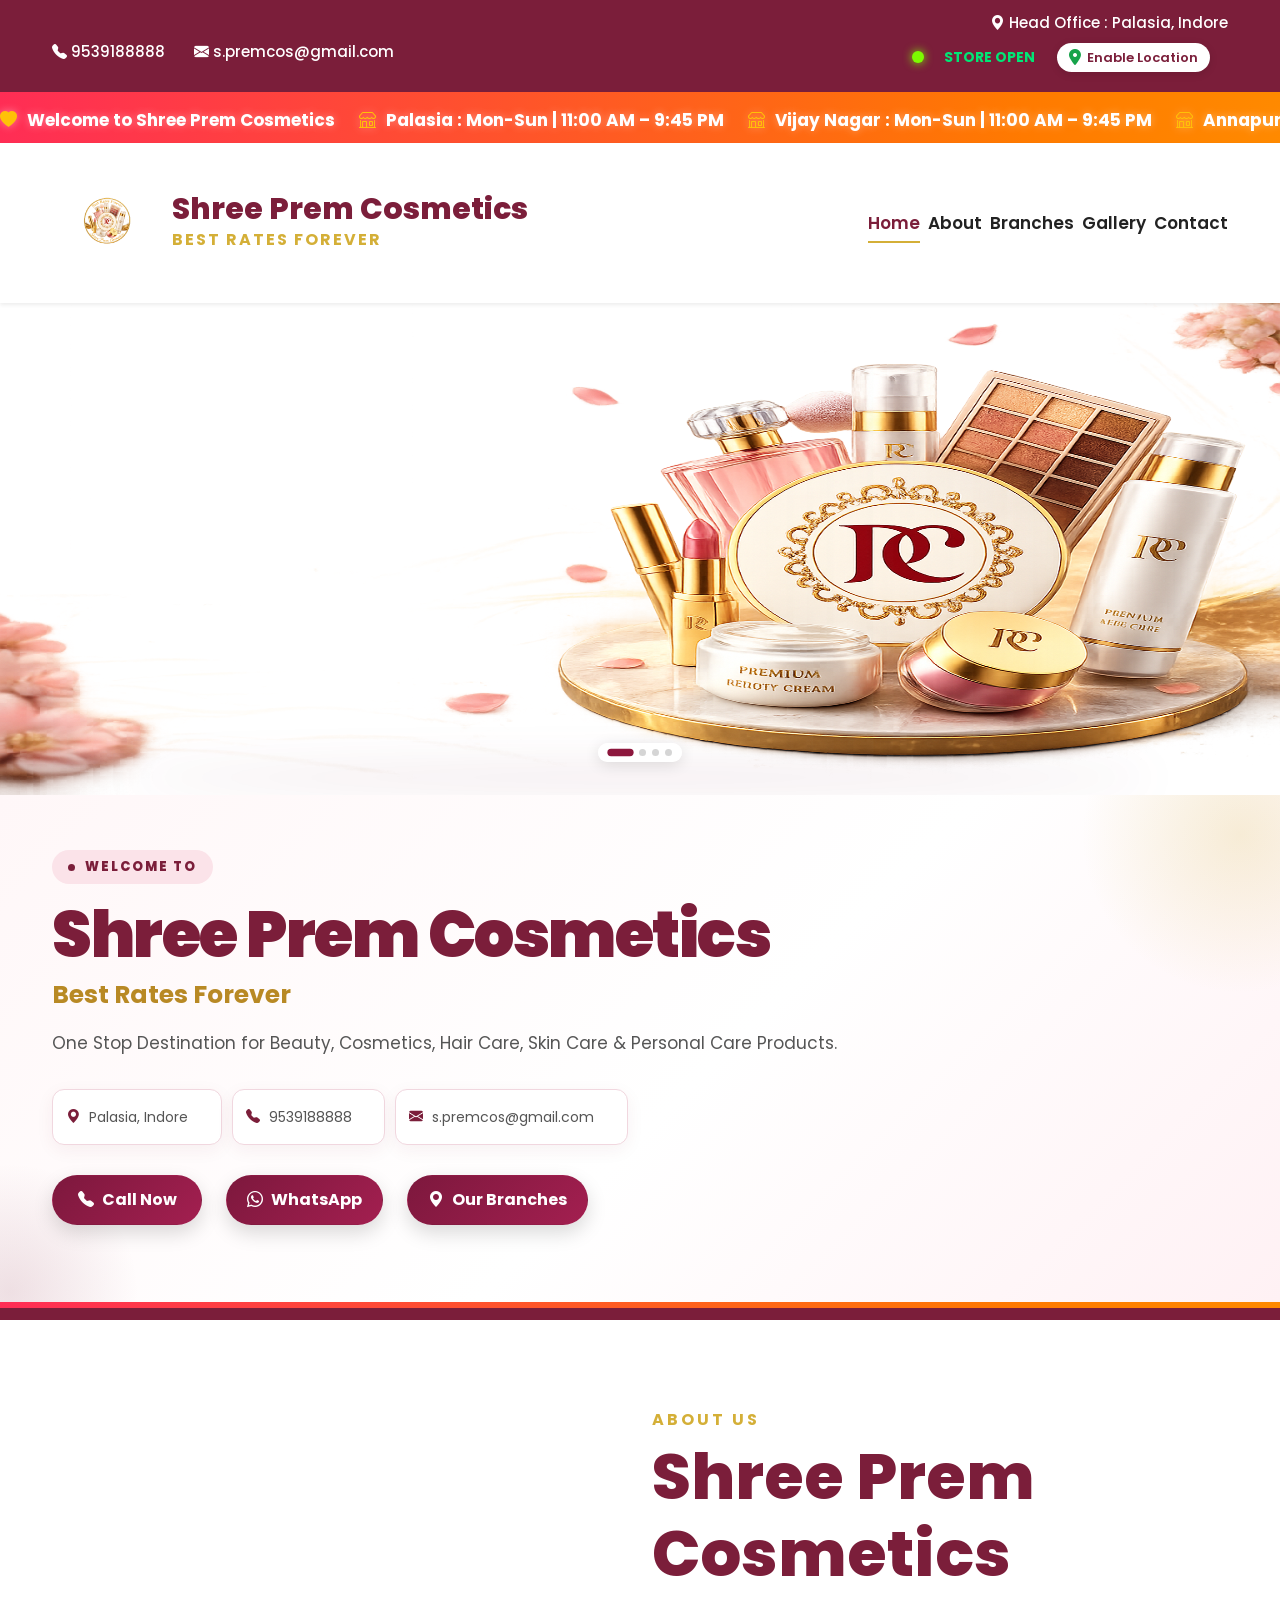
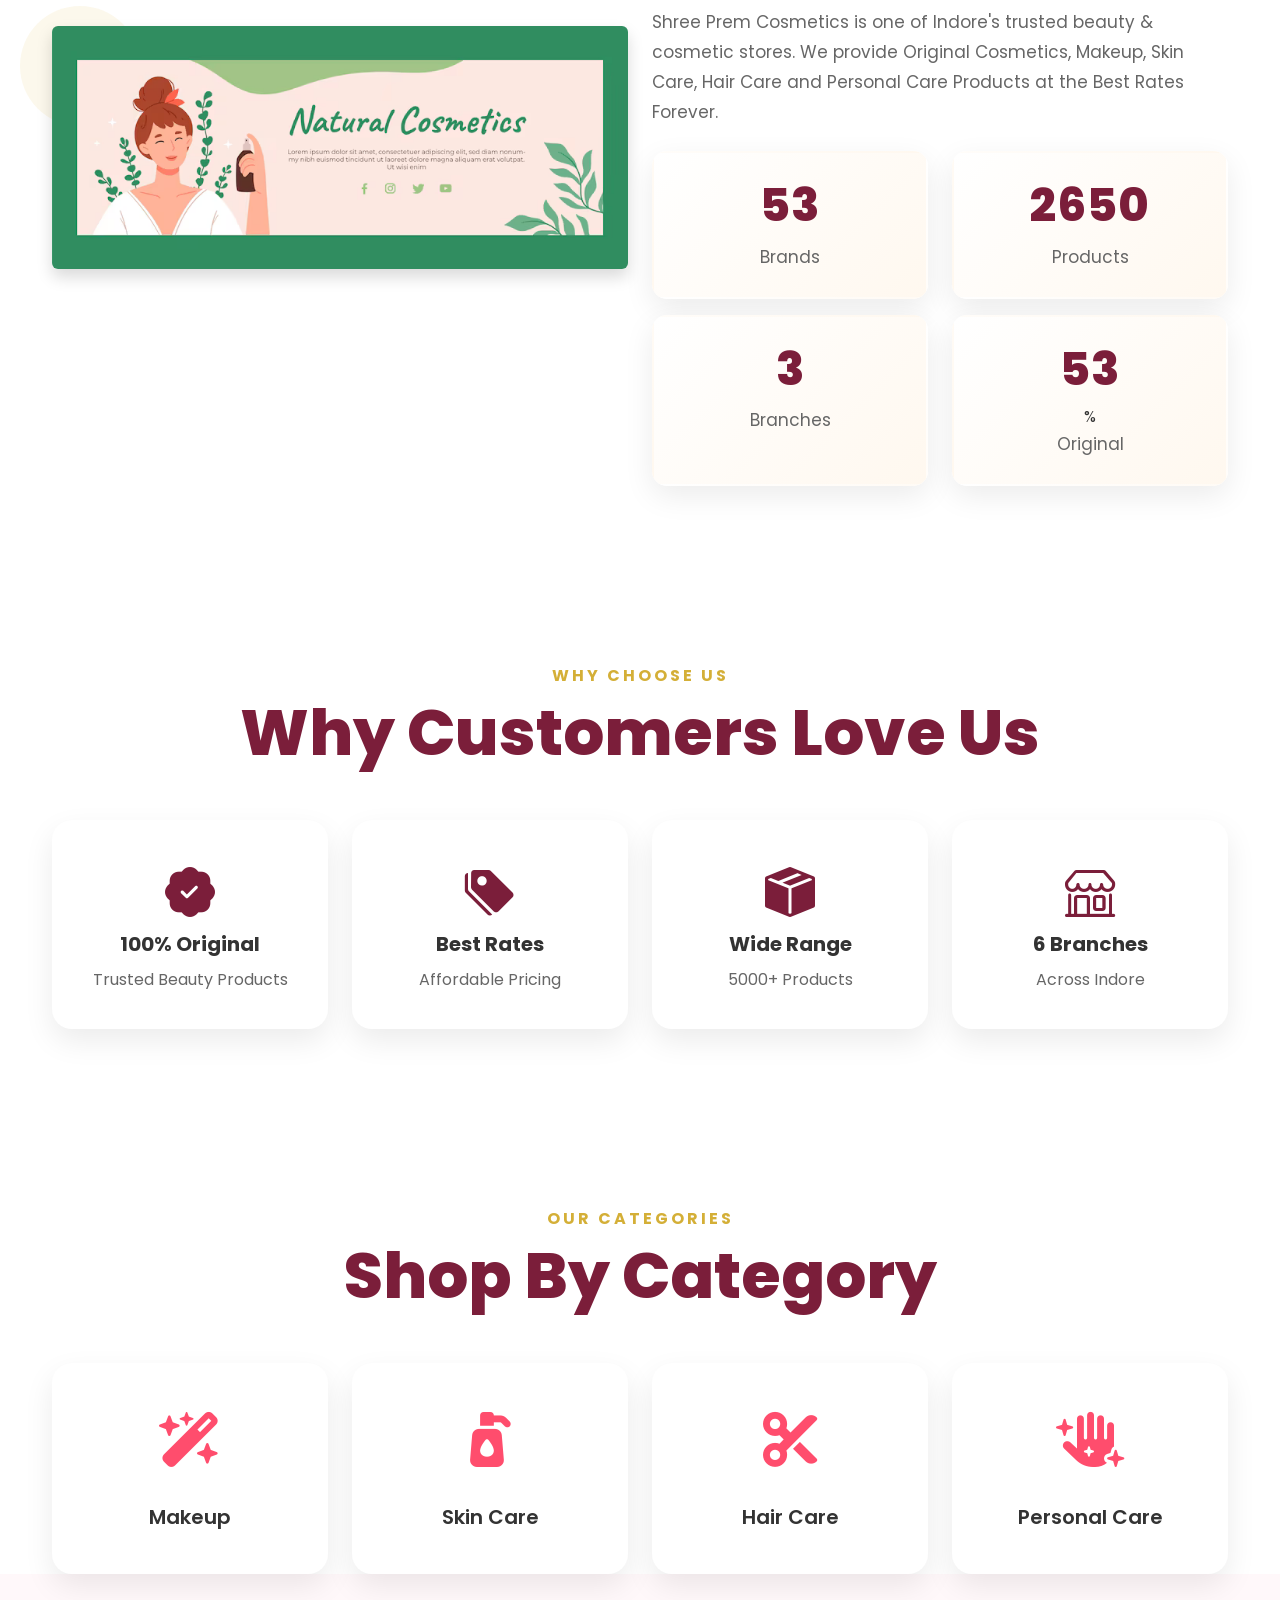
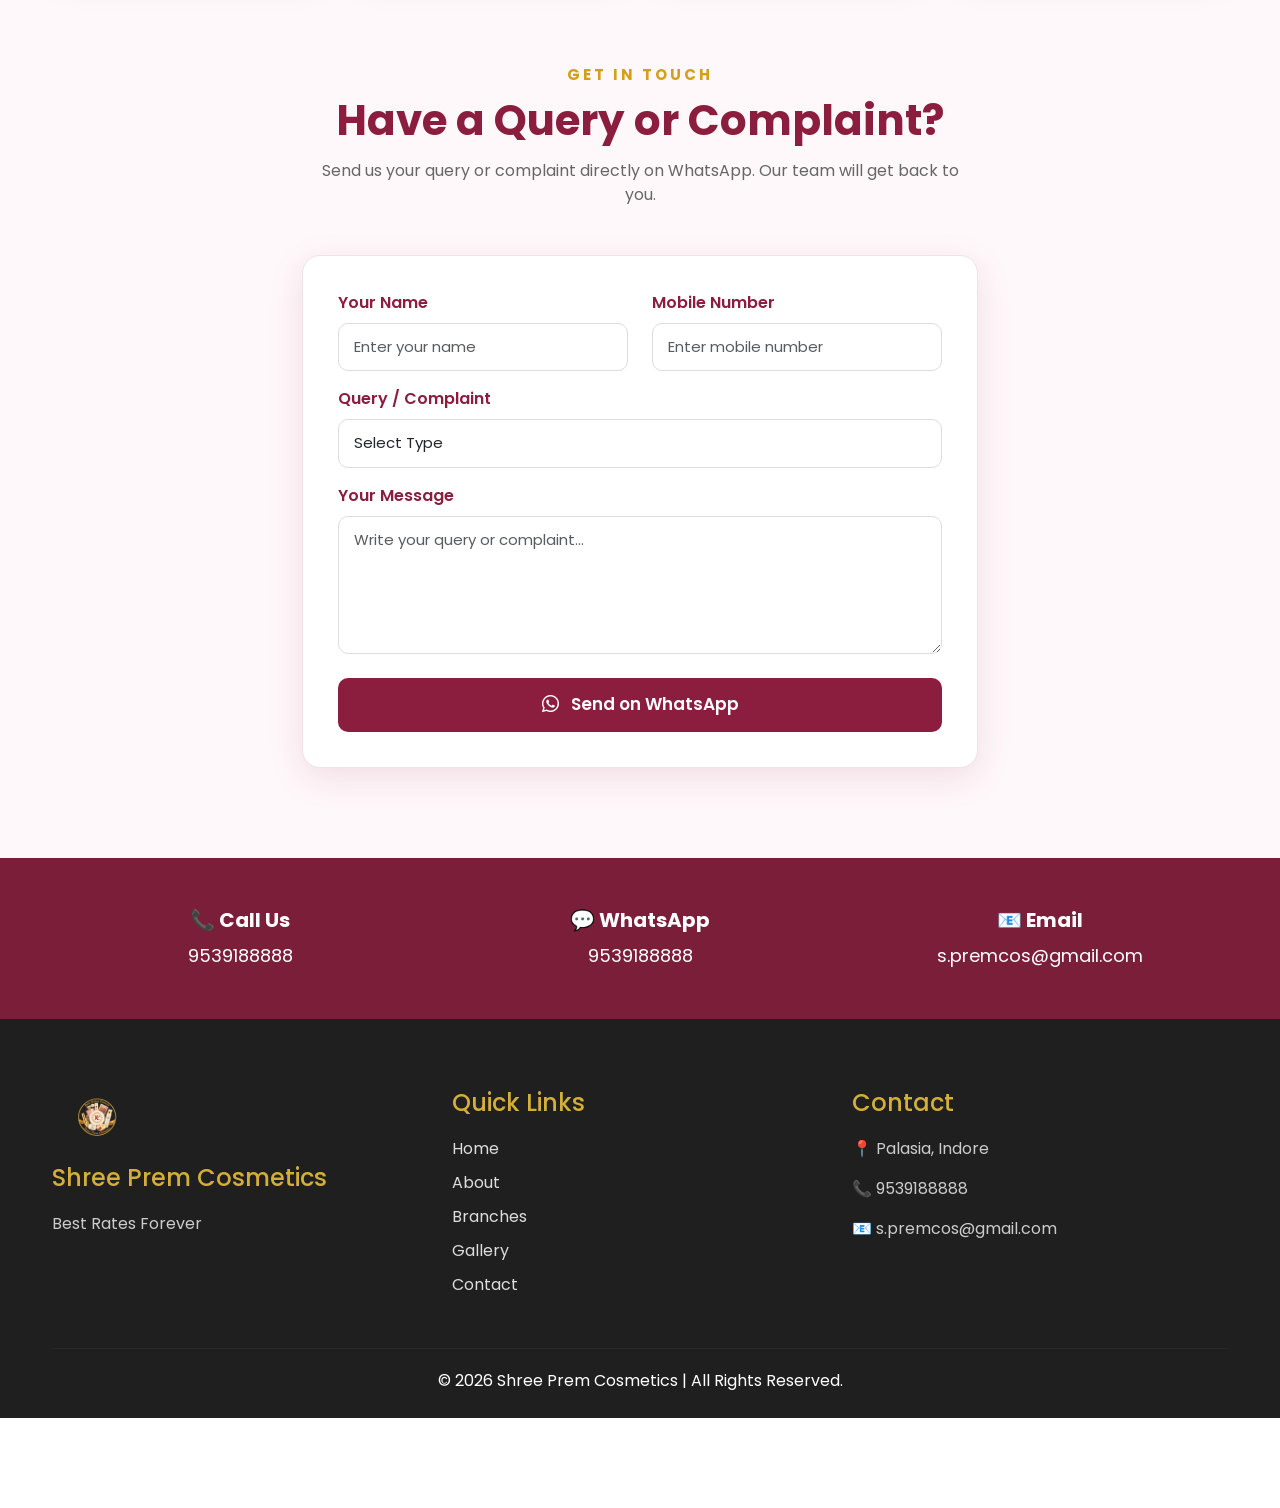
==== commit 9460c820: "Updated website" ====
--- a/Shree-Prem-Cosmetics/index.html
+++ b/Shree-Prem-Cosmetics/index.html
@@ -211,8 +211,45 @@
 
     </nav>
     <!-- =========================
-HERO SECTION
-========================= -->
+
+<!-- FULL WIDTH POSTER SLIDER -->
+<div class="hero-full-slider">
+
+    <img src="assets/images/hero-banner.png"
+         class="hero-full-slide active"
+         alt="Shree Prem Cosmetics">
+
+    <img src="assets/images/hero-banner-1.png"
+         class="hero-full-slide"
+         alt="Shree Prem Cosmetics">
+
+    <img src="assets/images/hero-banner-2.png"
+         class="hero-full-slide"
+         alt="Shree Prem Cosmetics">
+
+    <img src="assets/images/hero-banner-3.png"
+         class="hero-full-slide"
+         alt="Shree Prem Cosmetics">
+    <div class="hero-slider-controls">
+
+    <button class="hero-arrow hero-prev" aria-label="Previous">
+        <i class="bi bi-chevron-left"></i>
+    </button>
+
+    <button class="hero-arrow hero-next" aria-label="Next">
+        <i class="bi bi-chevron-right"></i>
+    </button>
+
+    <div class="hero-dots"></div>
+
+    <button class="hero-pause" aria-label="Pause slider">
+        <i class="bi bi-pause-fill"></i>
+    </button>
+
+</div>
+</div>
+
+<!-- HERO SECTION -->
 
     <section class="hero">
 
@@ -308,11 +345,11 @@
 
                 </div>
 
-                <div class="col-lg-6 text-center">
-
-                    <img src="assets/images/hero-banner.png" class="img-fluid hero-banner floating"
-                        alt="Shree Prem Cosmetics">
-
+               
+
+</div>
+
+</div>
                 </div>
 
             </div>
@@ -324,7 +361,158 @@
     <!-- Bootstrap JS -->
 
     <script src="https://cdn.jsdelivr.net/npm/bootstrap@5.3.7/dist/js/bootstrap.bundle.min.js"></script>
-
+<script>
+document.addEventListener("DOMContentLoaded", function () {
+
+    const slides = document.querySelectorAll(".hero-full-slide");
+    const dotsContainer = document.querySelector(".hero-dots");
+
+    let currentSlide = 0;
+    let slideTimer = null;
+    let isPaused = false;
+
+    if (slides.length === 0) {
+        return;
+    }
+
+    /* ================================
+       CREATE DOTS
+       ================================ */
+
+    if (dotsContainer) {
+
+        dotsContainer.innerHTML = "";
+
+        slides.forEach((slide, index) => {
+
+            const dot = document.createElement("button");
+
+            dot.type = "button";
+            dot.className = "hero-dot";
+
+            dot.setAttribute(
+                "aria-label",
+                "Go to poster " + (index + 1)
+            );
+
+            dot.addEventListener("click", function () {
+
+                currentSlide = index;
+
+                showSlide(currentSlide);
+
+                restartSlider();
+            });
+
+            dotsContainer.appendChild(dot);
+        });
+    }
+
+    /* ================================
+       SHOW SLIDE
+       ================================ */
+
+    function showSlide(index) {
+
+        slides.forEach((slide, i) => {
+
+            slide.classList.toggle(
+                "active",
+                i === index
+            );
+        });
+
+        const dots = dotsContainer
+            ? dotsContainer.querySelectorAll(".hero-dot")
+            : [];
+
+        dots.forEach((dot, i) => {
+
+            dot.classList.toggle(
+                "active",
+                i === index
+            );
+        });
+    }
+
+    /* ================================
+       NEXT SLIDE
+       ================================ */
+
+    function nextSlide() {
+
+        if (isPaused) {
+            return;
+        }
+
+        currentSlide++;
+
+        if (currentSlide >= slides.length) {
+            currentSlide = 0;
+        }
+
+        showSlide(currentSlide);
+    }
+
+    /* ================================
+       AUTO SLIDER
+       ================================ */
+
+    function startSlider() {
+
+        clearInterval(slideTimer);
+
+        slideTimer = setInterval(
+            nextSlide,
+            5000
+        );
+    }
+
+    function restartSlider() {
+
+        clearInterval(slideTimer);
+
+        startSlider();
+    }
+
+    /* ================================
+       PAUSE ON MOUSE HOVER
+       ================================ */
+
+    const slider = document.querySelector(
+        ".hero-full-slider"
+    );
+
+    if (slider) {
+
+        slider.addEventListener(
+            "mouseenter",
+            function () {
+
+                isPaused = true;
+            }
+        );
+
+        slider.addEventListener(
+            "mouseleave",
+            function () {
+
+                isPaused = false;
+
+                restartSlider();
+            }
+        );
+    }
+
+    /* ================================
+       INITIAL SLIDE
+       ================================ */
+
+    showSlide(0);
+
+    startSlider();
+
+});</script>
 
 <!-- =====================================
 ABOUT SECTION
@@ -592,6 +780,122 @@
         </div>
 
     </div>
+
+<!-- GET IN TOUCH SECTION -->
+<section class="get-in-touch py-5">
+
+    <div class="container">
+
+        <div class="text-center mb-5">
+            <p class="section-subtitle">GET IN TOUCH</p>
+            <h2 class="section-title">Have a Query or Complaint?</h2>
+            <p class="section-description">
+                Send us your query or complaint directly on WhatsApp.
+                Our team will get back to you.
+            </p>
+        </div>
+
+        <div class="row justify-content-center">
+
+            <div class="col-lg-7">
+
+                <div class="contact-query-box">
+
+                    <form id="whatsappQueryForm">
+
+                        <div class="row">
+
+                            <div class="col-md-6 mb-3">
+                                <label>Your Name</label>
+                                <input
+                                    type="text"
+                                    id="queryName"
+                                    class="form-control"
+                                    placeholder="Enter your name"
+                                    required
+                                >
+                            </div>
+
+                            <div class="col-md-6 mb-3">
+                                <label>Mobile Number</label>
+                                <input
+                                    type="tel"
+                                    id="queryMobile"
+                                    class="form-control"
+                                    placeholder="Enter mobile number"
+                                    maxlength="10"
+                                    required
+                                >
+                            </div>
+
+                        </div>
+
+                        <div class="mb-3">
+                            <label>Query / Complaint</label>
+
+                            <select id="queryType" class="form-control" required>
+
+                                <option value="">
+                                    Select Type
+                                </option>
+
+                                <option value="Query">
+                                    General Query
+                                </option>
+
+                                <option value="Complaint">
+                                    Complaint
+                                </option>
+
+                                <option value="Product Query">
+                                    Product Query
+                                </option>
+
+                                <option value="Branch Query">
+                                    Branch Query
+                                </option>
+
+                                <option value="Other">
+                                    Other
+                                </option>
+
+                            </select>
+
+                        </div>
+
+                        <div class="mb-4">
+
+                            <label>Your Message</label>
+
+                            <textarea
+                                id="queryMessage"
+                                class="form-control"
+                                rows="5"
+                                placeholder="Write your query or complaint..."
+                                required
+                            ></textarea>
+
+                        </div>
+
+                        <button
+                            type="submit"
+                            class="whatsapp-query-btn"
+                        >
+                            <i class="bi bi-whatsapp"></i>
+                            Send on WhatsApp
+                        </button>
+
+                    </form>
+
+                </div>
+
+            </div>
+
+        </div>
+
+    </div>
+
+</section>
 
     <!-- =========================================
 OUR BRANCHES
@@ -777,10 +1081,63 @@
 
     setInterval(updateStoreStatus, 60000);
 
-});
+);
     </script>
     <script src="assets/js/main.js"></script>
     <script src="assets/js/location.js"></script>
-    </body>
+<script>
+document.addEventListener("DOMContentLoaded", function () {
+
+    const slides = document.querySelectorAll(".hero-slide");
+    let currentSlide = 0;
+
+    if (slides.length > 1) {
+
+        setInterval(function () {
+
+            slides[currentSlide].classList.remove("active");
+
+            currentSlide++;
+
+            if (currentSlide >= slides.length) {
+                currentSlide = 0;
+            }
+
+            slides[currentSlide].classList.add("active");
+
+        }, 4000);
+
+    }
+
+});
+
+document.getElementById("whatsappQueryForm").addEventListener("submit", function (e) {
+
+    e.preventDefault();
+
+    const name = document.getElementById("queryName").value.trim();
+    const mobile = document.getElementById("queryMobile").value.trim();
+    const type = document.getElementById("queryType").value;
+    const message = document.getElementById("queryMessage").value.trim();
+
+    const whatsappNumber = "919826011136";
+
+    const whatsappMessage =
+        "Hello Shree Prem Cosmetics,%0A%0A" +
+        "*New Customer Query*%0A%0A" +
+        "*Name:* " + encodeURIComponent(name) + "%0A" +
+        "*Mobile:* " + encodeURIComponent(mobile) + "%0A" +
+        "*Type:* " + encodeURIComponent(type) + "%0A" +
+        "*Message:* " + encodeURIComponent(message) + "%0A%0A" +
+        "Thank you.";
+
+    const whatsappURL =
+        "https://wa.me/" + whatsappNumber + "?text=" + whatsappMessage;
+
+    window.open(whatsappURL, "_blank");
+
+});
+</script>    
+</body>
 
 </html>
--- a/Shree-Prem-Cosmetics/assets/css/style.css
+++ b/Shree-Prem-Cosmetics/assets/css/style.css
@@ -202,6 +202,34 @@
     will-change: transform;
 
     transition: transform .4s ease, filter .4s ease;
+}
+
+/* HERO POSTER SLIDER */
+.hero-slider {
+    position: relative;
+    width: 100%;
+    max-width: 100%;
+    aspect-ratio: 3 / 2;
+    margin: 0 auto;
+    overflow: hidden;
+}
+
+.hero-slide {
+    position: absolute;
+    inset: 0;
+    width: 100%;
+    height: 100%;
+    object-fit: cover;
+    object-position: center;
+    opacity: 0;
+    transform: scale(1.02);
+    transition: opacity 0.9s ease, transform 0.9s ease;
+}
+
+.hero-slide.active {
+    opacity: 1;
+    transform: scale(1);
+    z-index: 2;
 }
 
 .hero-banner:hover{
@@ -1625,4 +1653,957 @@
 .navbar-nav .nav-link{
     margin-left:0 !important;
     padding:10px 0 !important;
-}   +}/* =========================================
+   GET IN TOUCH SECTION
+========================================= */
+
+.get-in-touch {
+    background: #fff8fa;
+    padding: 80px 0;
+}
+
+.get-in-touch .section-subtitle {
+    color: #d4a017;
+    font-size: 15px;
+    font-weight: 700;
+    letter-spacing: 3px;
+    margin-bottom: 10px;
+}
+
+.get-in-touch .section-title {
+    color: #8b1e3f;
+    font-size: 42px;
+    font-weight: 700;
+    margin-bottom: 12px;
+}
+
+.get-in-touch .section-description {
+    color: #666;
+    font-size: 16px;
+    max-width: 650px;
+    margin: 0 auto;
+}
+
+.contact-query-box {
+    background: #ffffff;
+    padding: 35px;
+    border-radius: 18px;
+    box-shadow: 0 10px 35px rgba(139, 30, 63, 0.12);
+    border: 1px solid #f1e2e7;
+}
+
+.contact-query-box label {
+    display: block;
+    color: #8b1e3f;
+    font-weight: 600;
+    margin-bottom: 8px;
+}
+
+.contact-query-box .form-control {
+    width: 100%;
+    border: 1px solid #ddd;
+    border-radius: 10px;
+    padding: 12px 15px;
+    font-size: 15px;
+    outline: none;
+    box-shadow: none;
+}
+
+.contact-query-box .form-control:focus {
+    border-color: #8b1e3f;
+    box-shadow: 0 0 0 3px rgba(139, 30, 63, 0.08);
+}
+
+.whatsapp-query-btn {
+    width: 100%;
+    border: none;
+    border-radius: 10px;
+    padding: 14px 20px;
+    background: #8b1e3f;
+    color: #ffffff;
+    font-size: 17px;
+    font-weight: 600;
+    cursor: pointer;
+    transition: 0.3s ease;
+}
+
+.whatsapp-query-btn:hover {
+    background: #6f1732;
+    transform: translateY(-2px);
+}
+
+.whatsapp-query-btn i {
+    margin-right: 8px;
+}
+
+@media (max-width: 768px) {
+
+    .get-in-touch {
+        padding: 60px 15px;
+    }
+
+    .get-in-touch .section-title {
+        font-size: 32px;
+    }
+
+    .contact-query-box {
+        padding: 25px 20px;
+    }
+
+}/* ==========================================
+   GET IN TOUCH PREMIUM ANIMATION
+========================================== */
+
+.get-in-touch-section {
+    animation: getInTouchSection 0.9s ease-out both;
+}
+
+.get-in-touch-section h6,
+.get-in-touch-section h2,
+.get-in-touch-section > p {
+    animation: getInTouchText 0.8s ease-out both;
+}
+
+.get-in-touch-section h6 {
+    animation-delay: 0.1s;
+}
+
+.get-in-touch-section h2 {
+    animation-delay: 0.2s;
+}
+
+.get-in-touch-section > p {
+    animation-delay: 0.3s;
+}
+
+.get-in-touch-section form,
+.get-in-touch-section .contact-form,
+.get-in-touch-section .query-form {
+    animation: getInTouchForm 0.9s ease-out 0.35s both;
+}
+
+.get-in-touch-section input,
+.get-in-touch-section select,
+.get-in-touch-section textarea {
+    transition: all 0.3s ease;
+}
+
+.get-in-touch-section input:focus,
+.get-in-touch-section select:focus,
+.get-in-touch-section textarea:focus {
+    transform: translateY(-2px);
+    box-shadow: 0 8px 22px rgba(139, 28, 65, 0.12);
+}
+
+.get-in-touch-section button {
+    transition: all 0.3s ease;
+}
+
+.get-in-touch-section button:hover {
+    transform: translateY(-3px) scale(1.02);
+    box-shadow: 0 10px 25px rgba(139, 28, 65, 0.25);
+}
+
+@keyframes getInTouchSection {
+    from {
+        opacity: 0;
+        transform: translateY(35px);
+    }
+
+    to {
+        opacity: 1;
+        transform: translateY(0);
+    }
+}
+
+@keyframes getInTouchText {
+    from {
+        opacity: 0;
+        transform: translateY(20px);
+    }
+
+    to {
+        opacity: 1;
+        transform: translateY(0);
+    }
+}
+
+@keyframes getInTouchForm {
+    from {
+        opacity: 0;
+        transform: translateY(45px) scale(0.98);
+    }
+
+    to {
+        opacity: 1;
+        transform: translateY(0) scale(1);
+    }
+}/* =========================================
+   FULL SCREEN HERO POSTER SLIDER
+   ========================================= */
+/* =========================================
+   FULL WIDTH HERO POSTER
+   ========================================= */
+
+.hero-full-slider {
+    position: relative;
+
+    /* Browser ki complete width */
+    width: 100vw;
+    max-width: 100vw;
+
+    /* Parent container ka left/right space remove */
+    margin-left: calc(50% - 50vw);
+    margin-right: calc(50% - 50vw);
+
+    padding: 0;
+
+    height: 500px;
+
+    overflow: hidden;
+
+    background: #fff5f7;
+}
+
+
+/* Poster */
+
+.hero-full-slide {
+    position: absolute;
+
+    top: 0;
+    left: 0;
+
+    width: 100%;
+    height: 100%;
+
+    object-fit: fill;
+    object-position: center;
+
+    display: block;
+
+    opacity: 0;
+    visibility: hidden;
+
+    transition: opacity 0.8s ease;
+}
+
+
+/* Active poster */
+
+.hero-full-slide.active {
+    opacity: 1;
+    visibility: visible;
+    z-index: 2;
+}
+
+
+/* Desktop */
+
+@media (min-width: 1200px) {
+    .hero-full-slider {
+        height: 500px;
+    }
+}
+
+
+/* Laptop */
+
+@media (max-width: 1199px) {
+    .hero-full-slider {
+        height: 450px;
+    }
+}
+
+
+/* Tablet */
+
+@media (max-width: 991px) {
+    .hero-full-slider {
+        height: 380px;
+    }
+}
+
+
+/* Mobile */
+
+@media (max-width: 576px) {
+    .hero-full-slider {
+        height: 260px;
+    }
+}
+
+
+/* =========================================
+   SOFT PREMIUM SHADOW
+   ========================================= */
+
+.hero-full-slider::after {
+    content: "";
+
+    position: absolute;
+
+    left: 10%;
+    right: 10%;
+    bottom: 5px;
+
+    height: 25px;
+
+    background: rgba(120, 30, 58, 0.10);
+
+    filter: blur(20px);
+
+    border-radius: 50%;
+
+    z-index: 0;
+}
+
+
+/* =========================================
+   DESKTOP
+   ========================================= */
+
+@media (min-width: 1200px) {
+
+    .hero-full-slider {
+        height: 440px;
+    }
+
+}
+
+
+/* =========================================
+   LAPTOP
+   ========================================= */
+
+@media (max-width: 1199px) {
+
+    .hero-full-slider {
+        height: 400px;
+    }
+
+}
+
+
+/* =========================================
+   TABLET
+   ========================================= */
+
+@media (max-width: 991px) {
+
+    .hero-full-slider {
+        height: 330px;
+    }
+
+}
+
+
+/* =========================================
+   MOBILE
+   ========================================= */
+
+@media (max-width: 576px) {
+
+    .hero-full-slider {
+        height: 240px;
+    }
+
+}
+
+
+/* =========================================
+   TABLET
+   ========================================= */
+
+@media (max-width: 991px) {
+
+    .hero-full-slider {
+        height: 360px;
+    }
+
+}
+
+
+/* =========================================
+   MOBILE
+   ========================================= */
+
+@media (max-width: 576px) {
+
+    .hero-full-slider {
+        height: 260px;
+    }
+
+    .hero-full-slide {
+        object-position: center center;
+    }
+
+}/* =========================================
+   HERO / WELCOME SECTION SPACING FIX
+   ========================================= */
+
+.hero {
+    padding-top: 35px !important;
+    padding-bottom: 50px !important;
+    min-height: auto !important;
+}
+
+.hero .container {
+    padding-top: 0 !important;
+}
+
+.hero .row {
+    margin-top: 0 !important;
+}/* =========================================
+   PREMIUM WELCOME SECTION
+   ========================================= */
+
+.hero {
+    padding: 55px 0 65px !important;
+    background: linear-gradient(135deg, #fff7f8 0%, #ffffff 55%, #fff1f4 100%) !important;
+    min-height: auto !important;
+}
+
+.hero .container {
+    position: relative;
+}
+
+.hero .row {
+    align-items: center;
+}
+
+.hero-subtitle {
+    display: inline-flex;
+    align-items: center;
+    gap: 10px;
+
+    padding: 7px 16px;
+
+    background: #fbe3e9;
+    color: #7b1e3a !important;
+
+    border-radius: 30px;
+
+    font-size: 13px;
+    font-weight: 800;
+
+    letter-spacing: 2px;
+
+    margin-bottom: 12px;
+}
+
+.hero-subtitle::before {
+    content: "";
+    width: 7px;
+    height: 7px;
+    background: #7b1e3a;
+    border-radius: 50%;
+}
+
+.hero h1 {
+    font-size: clamp(38px, 5vw, 64px) !important;
+    line-height: 1.05 !important;
+
+    color: #7b1e3a !important;
+
+    margin: 5px 0 12px !important;
+
+    font-weight: 900 !important;
+    letter-spacing: -1.5px !important;
+}
+
+.hero h2 {
+    font-size: 25px !important;
+    color: #b88924 !important;
+
+    margin-bottom: 18px !important;
+
+    font-weight: 700 !important;
+}
+
+.hero > .container > .row > .col-lg-6:first-child > p {
+    max-width: 570px;
+
+    color: #555;
+
+    font-size: 17px;
+    line-height: 1.8;
+
+    margin-bottom: 22px;
+}
+
+.hero-contact {
+    display: grid;
+    grid-template-columns: repeat(3, auto);
+    gap: 10px;
+
+    margin-bottom: 25px;
+}
+
+.hero-contact p {
+    margin: 0;
+
+    padding: 10px 13px;
+
+    background: #ffffff;
+
+    border: 1px solid #f1d7df;
+
+    border-radius: 12px;
+
+    color: #555;
+
+    font-size: 14px;
+
+    box-shadow: 0 5px 18px rgba(123, 30, 58, 0.06);
+}
+
+.hero-contact i {
+    color: #7b1e3a;
+    margin-right: 5px;
+}
+
+.hero-buttons {
+    display: flex;
+    flex-wrap: wrap;
+    gap: 12px;
+}
+
+.hero-buttons .btn {
+    border-radius: 30px !important;
+
+    padding: 11px 20px !important;
+
+    font-weight: 700;
+
+    transition: all 0.3s ease;
+}
+
+.hero-buttons .btn:hover {
+    transform: translateY(-3px);
+
+    box-shadow: 0 10px 25px rgba(123, 30, 58, 0.18);
+}
+
+
+/* Remove old floating/animated strip around welcome */
+
+.hero-banner,
+.hero-banner:hover {
+    animation: none !important;
+}
+
+
+/* Mobile */
+
+@media (max-width: 991px) {
+
+    .hero {
+        padding: 40px 0 50px !important;
+    }
+
+    .hero-contact {
+        grid-template-columns: 1fr;
+    }
+
+    .hero-buttons {
+        justify-content: flex-start;
+    }
+
+}
+
+@media (max-width: 576px) {
+
+    .hero {
+        padding: 30px 0 40px !important;
+    }
+
+    .hero h1 {
+        font-size: 38px !important;
+    }
+
+    .hero h2 {
+        font-size: 21px !important;
+    }
+
+    .hero-buttons .btn {
+        width: 100%;
+    }
+
+}/* =========================================
+   HERO POSTER SLIDER - FINAL
+   ========================================= */
+
+.hero-full-slider {
+    position: relative;
+    width: 100%;
+    max-width: 100%;
+    margin: 0;
+    padding: 0;
+    overflow: hidden;
+    background: #fff7fa;
+    
+    /* Poster ratio maintain */
+    aspect-ratio: 3 / 2;
+}
+
+/* Poster */
+.hero-full-slide {
+    position: absolute;
+    inset: 0;
+
+    width: 100%;
+    height: 100%;
+
+    /* IMPORTANT: poster crop nahi hoga */
+    object-fit: contain;
+    object-position: center;
+
+    opacity: 0;
+    visibility: hidden;
+
+    transform: translateX(35px) scale(1.01);
+
+    transition:
+        opacity 0.7s ease,
+        transform 0.8s cubic-bezier(.22,.61,.36,1),
+        visibility 0s linear 0.7s;
+}
+
+/* Active poster */
+.hero-full-slide.active {
+    opacity: 1;
+    visibility: visible;
+
+    transform: translateX(0) scale(1);
+
+    transition:
+        opacity 0.7s ease,
+        transform 0.8s cubic-bezier(.22,.61,.36,1);
+}
+
+/* =========================================
+   OLD ARROWS / PAUSE HIDE
+   ========================================= */
+
+.hero-arrow,
+.hero-prev,
+.hero-next,
+.hero-pause {
+    display: none !important;
+}
+
+/* =========================================
+   DOTS
+   ========================================= */
+
+.hero-dots {
+    position: absolute;
+
+    left: 50%;
+    bottom: 16px;
+
+    transform: translateX(-50%);
+
+    display: flex;
+    align-items: center;
+    justify-content: center;
+
+    gap: 7px;
+
+    z-index: 50;
+
+    padding: 7px 11px;
+
+    border-radius: 30px;
+
+    background: rgba(255, 255, 255, 0.88);
+
+    box-shadow: 0 5px 20px rgba(80, 20, 40, 0.12);
+
+    backdrop-filter: blur(8px);
+}
+
+/* Individual dot */
+.hero-dots .hero-dot {
+    width: 7px;
+    height: 7px;
+
+    padding: 0;
+    margin: 0;
+
+    border: none;
+    border-radius: 50%;
+
+    background: #c9a8b5;
+
+    cursor: pointer;
+
+    transition:
+        width 0.35s ease,
+        background 0.35s ease,
+        transform 0.35s ease;
+}
+
+/* Active dot */
+.hero-dots .hero-dot.active {
+    width: 25px;
+    height: 7px;
+
+    border-radius: 20px;
+
+    background: #8d173d;
+
+    transform: scale(1.05);
+}
+
+/* Hover dot */
+.hero-dots .hero-dot:hover {
+    transform: scale(1.35);
+}
+
+/* =========================================
+   MOBILE
+   ========================================= */
+
+@media (max-width: 768px) {
+
+    .hero-full-slider {
+        aspect-ratio: 3 / 2;
+    }
+
+    .hero-dots {
+        bottom: 10px;
+        gap: 6px;
+
+        padding: 6px 9px;
+    }
+
+    .hero-dots .hero-dot {
+        width: 6px;
+        height: 6px;
+    }
+
+    .hero-dots .hero-dot.active {
+        width: 20px;
+        height: 6px;
+    }
+}.hero-dots {
+    position: absolute;
+    left: 50%;
+    bottom: 18px;
+    transform: translateX(-50%);
+
+    display: flex;
+    align-items: center;
+    gap: 7px;
+
+    z-index: 50;
+
+    padding: 7px 11px;
+    border-radius: 30px;
+
+    background: rgba(255,255,255,0.9);
+    box-shadow: 0 5px 20px rgba(80,20,40,0.12);
+}
+
+.hero-dots .hero-dot {
+    width: 8px;
+    height: 8px;
+
+    padding: 0;
+    border: 0;
+    border-radius: 50%;
+
+    background: #c9a8b5;
+
+    cursor: pointer;
+
+    transition: all 0.35s ease;
+}
+
+.hero-dots .hero-dot.active {
+    width: 26px;
+    height: 8px;
+
+    border-radius: 20px;
+
+    background: #8d173d;
+}
+
+.hero-dots .hero-dot:hover {
+    transform: scale(1.25);
+}/* =========================================
+   FINAL TIRA STYLE HERO SLIDER
+   ========================================= */
+
+.hero-full-slider {
+    position: relative !important;
+    width: 100% !important;
+    max-width: 100% !important;
+    height: auto !important;
+
+    aspect-ratio: 2.6 / 1 !important;
+
+    margin: 0 !important;
+    padding: 0 !important;
+
+    overflow: hidden !important;
+    background: #fff !important;
+}
+
+
+/* ALL POSTERS */
+.hero-full-slide {
+    position: absolute !important;
+
+    top: 0 !important;
+    left: 0 !important;
+
+    width: 100% !important;
+    height: 100% !important;
+
+    margin: 0 !important;
+    padding: 0 !important;
+
+    max-width: none !important;
+
+    object-fit: fill !important;
+    object-position: center center !important;
+
+    display: none !important;
+
+    opacity: 1 !important;
+    visibility: visible !important;
+
+    transform: scale(1) !important;
+
+    transition: opacity 0.7s ease, transform 0.7s ease !important;
+}
+
+
+/* ACTIVE POSTER */
+.hero-full-slide.active {
+    display: block !important;
+
+    opacity: 1 !important;
+    visibility: visible !important;
+
+    z-index: 2 !important;
+
+    transform: scale(1) !important;
+}
+
+
+/* =========================================
+   DOT CONTROLS
+   ========================================= */
+
+.hero-slider-controls {
+    position: absolute !important;
+
+    left: 50% !important;
+    bottom: 15px !important;
+
+    transform: translateX(-50%) !important;
+
+    z-index: 50 !important;
+
+    display: flex !important;
+    justify-content: center !important;
+    align-items: center !important;
+}
+
+
+/* Hide old arrows/pause */
+.hero-arrow,
+.hero-pause {
+    display: none !important;
+}
+
+
+/* DOT BOX */
+.hero-dots {
+    display: flex !important;
+    align-items: center !important;
+    justify-content: center !important;
+
+    gap: 6px !important;
+
+    padding: 6px 10px !important;
+
+    background: rgba(255,255,255,0.94) !important;
+
+    border-radius: 20px !important;
+
+    box-shadow: 0 3px 15px rgba(0,0,0,0.12) !important;
+}
+
+
+/* NORMAL DOT */
+.hero-dots .hero-dot {
+    display: block !important;
+
+    width: 7px !important;
+    height: 7px !important;
+
+    min-width: 7px !important;
+
+    padding: 0 !important;
+    margin: 0 !important;
+
+    border: 0 !important;
+    border-radius: 50% !important;
+
+    background: #d5d5d5 !important;
+
+    cursor: pointer !important;
+
+    transition: all 0.3s ease !important;
+}
+
+
+/* ACTIVE DOT */
+.hero-dots .hero-dot.active {
+    width: 25px !important;
+    min-width: 25px !important;
+
+    height: 7px !important;
+
+    border-radius: 10px !important;
+
+    background: #8d173d !important;
+}
+
+
+/* =========================================
+   MOBILE
+   ========================================= */
+
+@media (max-width: 768px) {
+
+    .hero-full-slider {
+        aspect-ratio: 2.2 / 1 !important;
+    }
+
+    .hero-slider-controls {
+        bottom: 9px !important;
+    }
+
+    .hero-dots {
+        padding: 5px 8px !important;
+        gap: 5px !important;
+    }
+
+    .hero-dots .hero-dot {
+        width: 6px !important;
+        min-width: 6px !important;
+        height: 6px !important;
+    }
+
+    .hero-dots .hero-dot.active {
+        width: 19px !important;
+        min-width: 19px !important;
+        height: 6px !important;
+    }
+}  
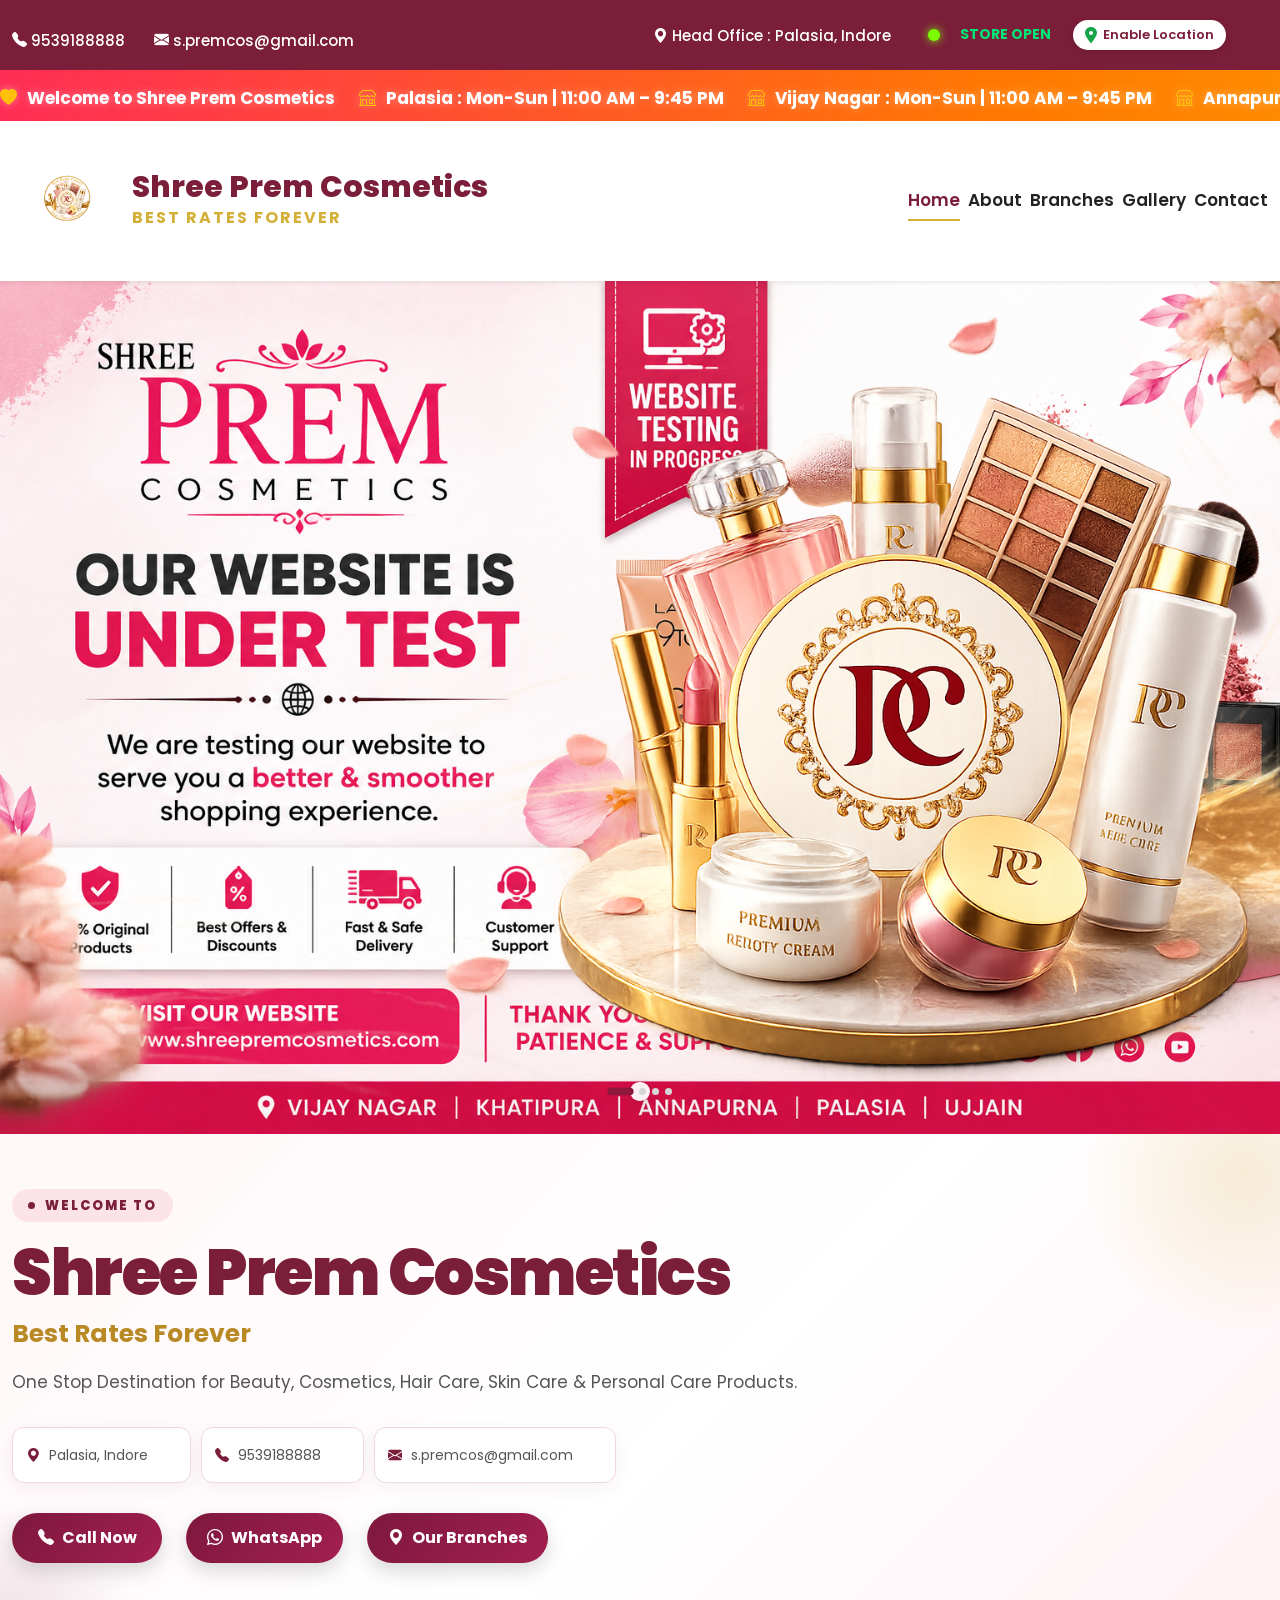
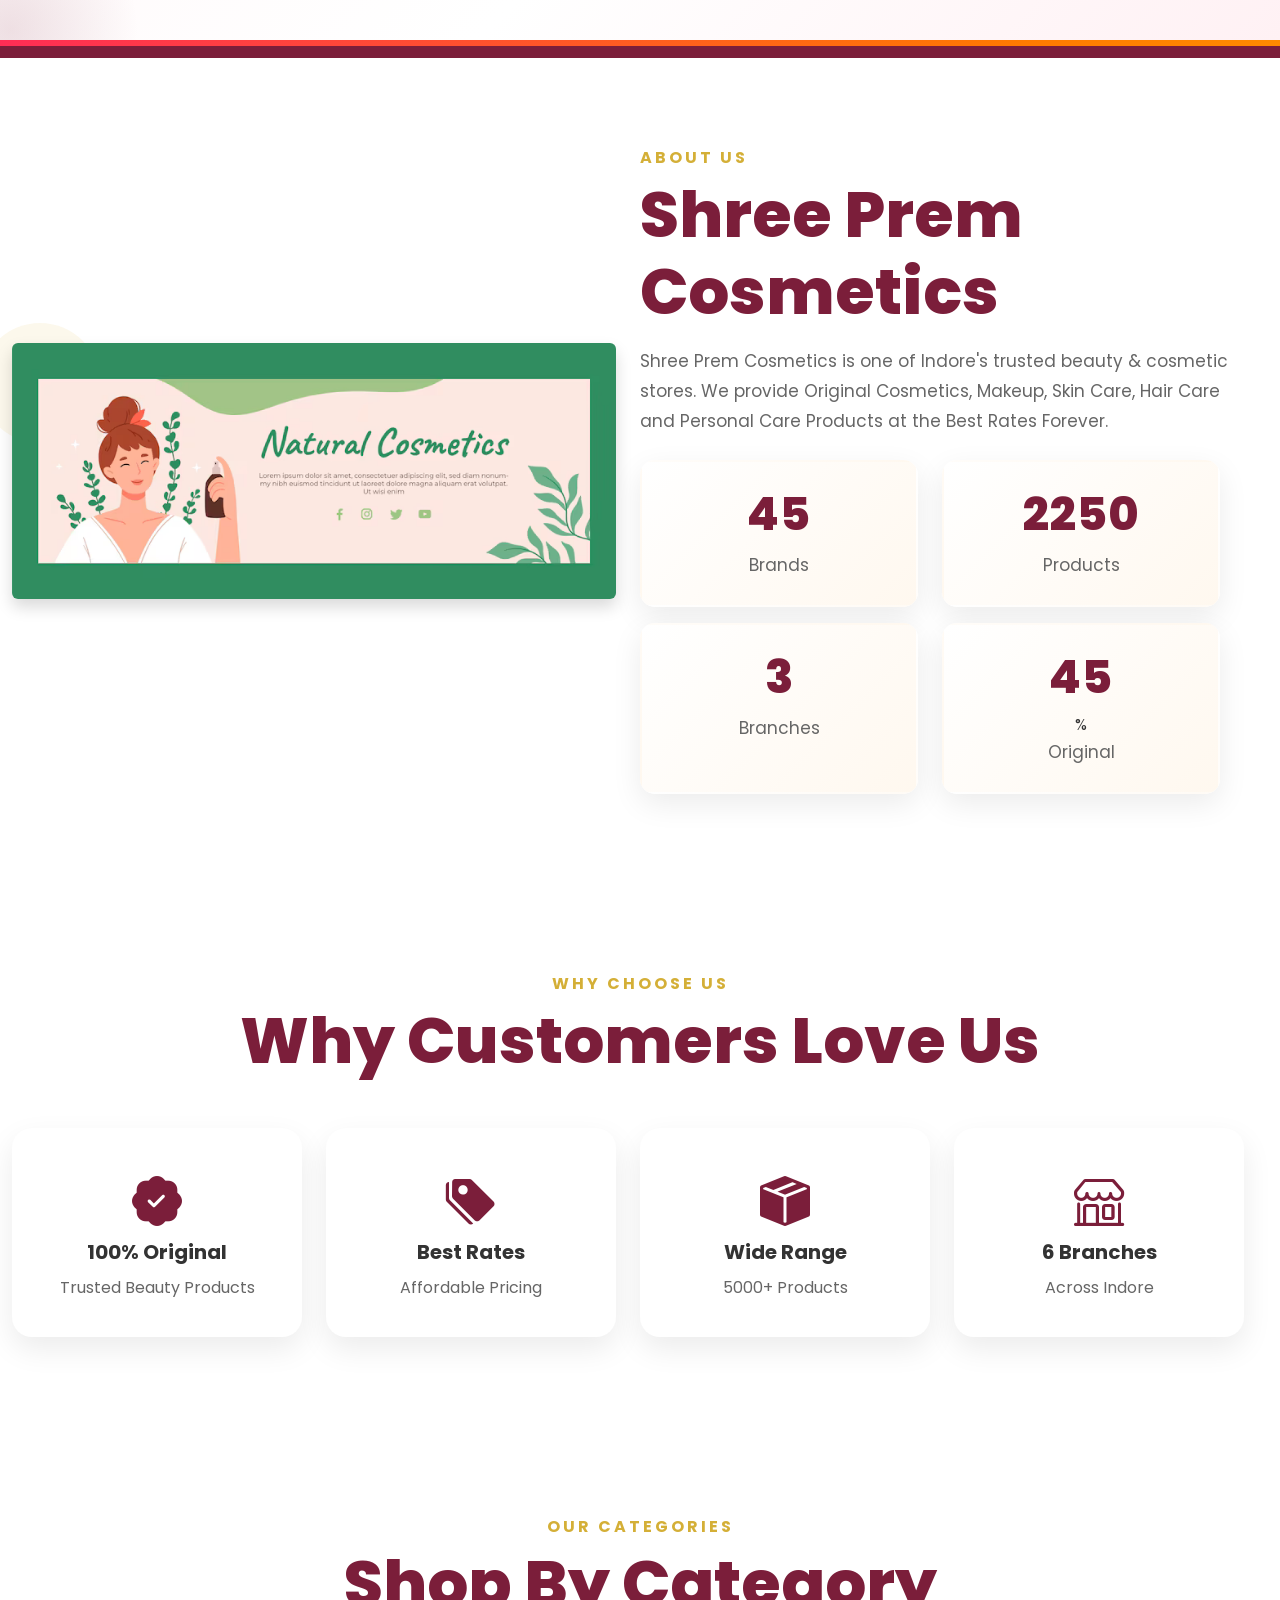
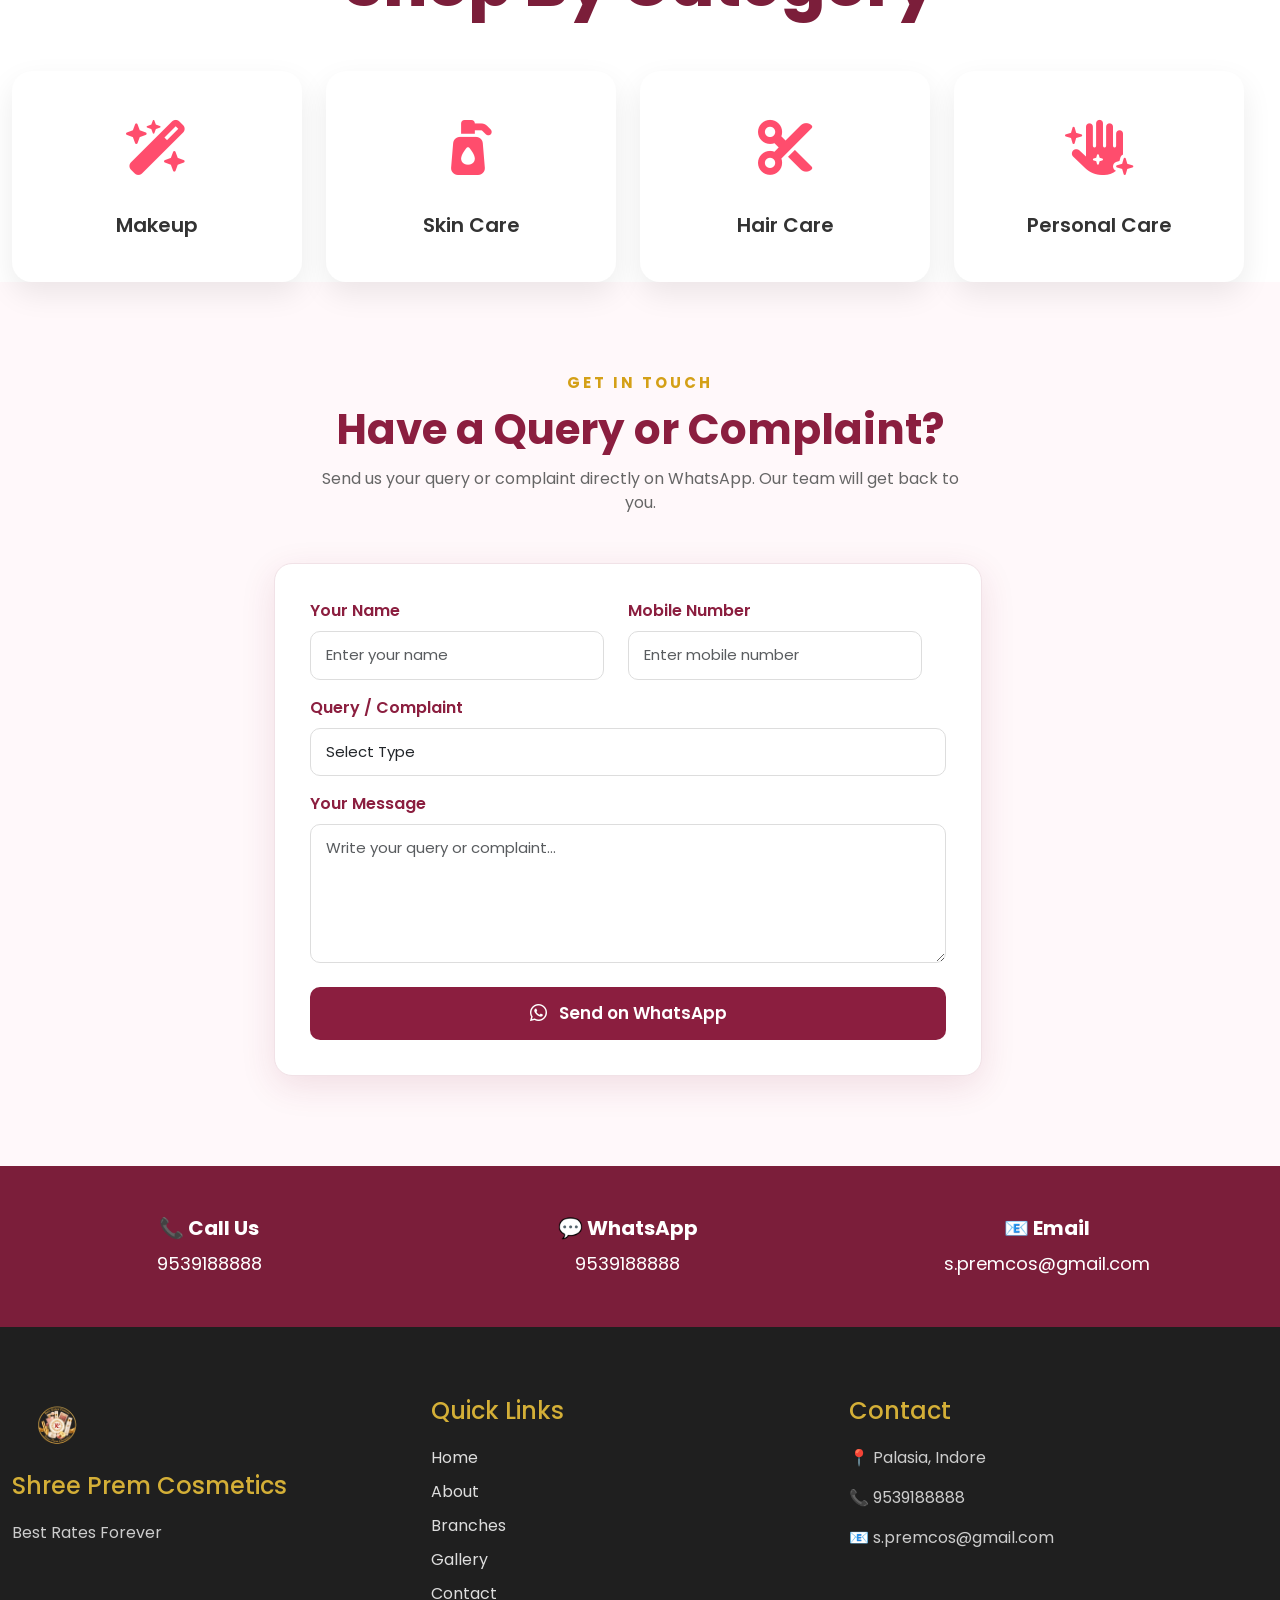
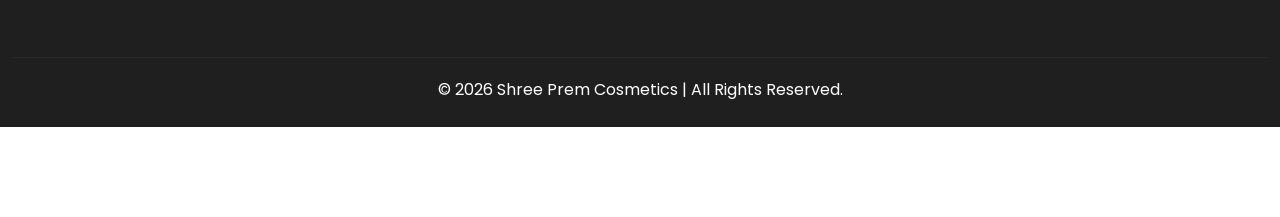
==== commit bbc88736: "Website updated" ====
--- a/Shree-Prem-Cosmetics/index.html
+++ b/Shree-Prem-Cosmetics/index.html
@@ -1047,42 +1047,42 @@
     </script>
     
     <script>            
-   document.addEventListener("DOMContentLoaded", function () {
+   <script>
+document.addEventListener("DOMContentLoaded", function () {
 
     function updateStoreStatus() {
-
         const now = new Date();
 
-        const currentMinutes = now.getHours() * 60 + now.getMinutes();
-
-        const openTime = 11 * 60;
-        const closeTime = 21 * 60 + 45;
+        const currentMinutes =
+            now.getHours() * 60 + now.getMinutes();
+
+        const openTime = 11 * 60;          // 11:00 AM
+        const closeTime = 21 * 60 + 45;    // 9:45 PM
 
         const storeStatus = document.getElementById("storeStatus");
-
-        if (!storeStatus) return;
-
-        if (currentMinutes >= openTime && currentMinutes < closeTime) {
-
-    storeStatus.className = "store-status open";
-    document.getElementById("statusText").textContent = "STORE OPEN";
-
-} else {
-
-    storeStatus.className = "store-status closed";
-    document.getElementById("statusText").textContent = "STORE CLOSED";
-
-}
-
+        const statusText = document.getElementById("statusText");
+
+        if (!storeStatus || !statusText) return;
+
+        if (
+            currentMinutes >= openTime &&
+            currentMinutes < closeTime
+        ) {
+            storeStatus.className = "store-status open";
+            statusText.textContent = "STORE OPEN";
+        } else {
+            storeStatus.className = "store-status closed";
+            statusText.textContent = "STORE CLOSED";
         }
-
     }
-        updateStoreStatus();
+
+    updateStoreStatus();
 
     setInterval(updateStoreStatus, 60000);
 
-);
-    </script>
+});
+</script>
+   
     <script src="assets/js/main.js"></script>
     <script src="assets/js/location.js"></script>
 <script>
--- a/Shree-Prem-Cosmetics/assets/css/style.css
+++ b/Shree-Prem-Cosmetics/assets/css/style.css
@@ -2606,4 +2606,212 @@
         min-width: 19px !important;
         height: 6px !important;
     }
+}/* MOBILE RESPONSIVE FIX */
+
+@media (max-width: 768px) {
+
+    html,
+    body {
+        width: 100%;
+        max-width: 100%;
+        overflow-x: hidden !important;
+    }
+
+    .hero-full-slider {
+        width: 100% !important;
+        max-width: 100% !important;
+        height: auto !important;
+        overflow: hidden !important;
+    }
+
+    .hero-full-slide {
+        width: 100% !important;
+        height: auto !important;
+    }
+
+    .hero-full-slide img {
+        width: 100% !important;
+        height: auto !important;
+        display: block !important;
+        object-fit: contain !important;
+    }
+}/* ==============================
+   MOBILE FULL LAYOUT FIX
+================================ */
+
+html,
+body {
+    width: 100%;
+    max-width: 100%;
+    overflow-x: hidden;
+}
+
+* {
+    box-sizing: border-box;
+}
+
+/* Bootstrap container mobile fix */
+.container,
+.container-fluid {
+    width: 100%;
+    max-width: 100%;
+}
+
+/* Prevent any section from creating horizontal overflow */
+section,
+div,
+nav,
+header,
+main,
+footer {
+    max-width: 100%;
+}
+
+/* ==============================
+   HERO SLIDER FIX
+================================ */
+
+.hero {
+    width: 100%;
+    max-width: 100%;
+    overflow: hidden;
+}
+
+.hero-slider,
+.carousel,
+.carousel-inner,
+.hero-wrapper {
+    width: 100%;
+    max-width: 100%;
+    overflow: hidden;
+}
+
+.hero-full-slide {
+    width: 100%;
+    height: auto;
+    overflow: hidden;
+}
+
+.hero-full-slide img,
+.hero-slider img,
+.carousel-item img {
+    display: block;
+    width: 100%;
+    max-width: 100%;
+    height: auto;
+    object-fit: cover;
+}
+
+/* ==============================
+   MOBILE FIX
+================================ */
+
+@media (max-width: 768px) {
+
+    html,
+    body {
+        width: 100%;
+        overflow-x: hidden !important;
+    }
+
+    .container {
+        width: 100% !important;
+        max-width: 100% !important;
+        padding-left: 15px !important;
+        padding-right: 15px !important;
+    }
+
+    /* HERO */
+    .hero,
+    .hero-slider,
+    .carousel,
+    .carousel-inner,
+    .carousel-item {
+        width: 100% !important;
+        max-width: 100% !important;
+        overflow: hidden !important;
+    }
+
+    .hero-full-slide {
+        width: 100% !important;
+        height: auto !important;
+        overflow: hidden !important;
+    }
+
+    .hero-full-slide img,
+    .carousel-item img {
+        width: 100% !important;
+        max-width: 100% !important;
+        height: auto !important;
+        object-fit: cover !important;
+    }
+
+    /* Remove fixed widths */
+    img {
+        max-width: 100%;
+    }
+}/* =========================================
+   FINAL HERO POSTER FIX
+   Poster Ratio: 3:2
+   Desktop + Mobile
+   ========================================= */
+
+.hero-full-slider {
+    position: relative !important;
+    width: 100% !important;
+    max-width: 100% !important;
+    aspect-ratio: 3 / 2 !important;
+    height: auto !important;
+    margin: 0 !important;
+    padding: 0 !important;
+    overflow: hidden !important;
+}
+
+.hero-full-slide {
+    position: absolute !important;
+    inset: 0 !important;
+    width: 100% !important;
+    height: 100% !important;
+    max-width: 100% !important;
+    object-fit: fill !important;
+    object-position: center !important;
+    display: block !important;
+}
+
+.hero-full-slide.active {
+    opacity: 1 !important;
+    visibility: visible !important;
+    z-index: 2 !important;
+}
+
+/* Mobile */
+@media (max-width: 768px) {
+
+    .hero-full-slider {
+        width: 100% !important;
+        max-width: 100% !important;
+        aspect-ratio: 3 / 2 !important;
+        height: auto !important;
+        overflow: hidden !important;
+    }
+
+    .hero-full-slide {
+        width: 100% !important;
+        height: 100% !important;
+        object-fit: fill !important;
+    }
+}
+
+/* Very small mobile */
+@media (max-width: 400px) {
+
+    .hero-full-slider {
+        width: 100% !important;
+        aspect-ratio: 3 / 2 !important;
+    }
+
+    .hero-full-slide {
+        width: 100% !important;
+        height: 100% !important;
+    }
 }  
--- a/Shree-Prem-Cosmetics/assets/css/responsive.css
+++ b/Shree-Prem-Cosmetics/assets/css/responsive.css
@@ -0,0 +1,90 @@
+/* =========================================
+   MOBILE RESPONSIVE FIX
+========================================= */
+
+html,
+body {
+    width: 100%;
+    max-width: 100%;
+    overflow-x: hidden;
+}
+
+img {
+    max-width: 100%;
+    height: auto;
+    display: block;
+}
+
+/* Mobile */
+@media (max-width: 768px) {
+
+    *,
+    *::before,
+    *::after {
+        box-sizing: border-box;
+    }
+
+    html,
+    body {
+        width: 100%;
+        max-width: 100%;
+        overflow-x: hidden;
+    }
+
+    .container,
+    .container-fluid {
+        width: 100% !important;
+        max-width: 100% !important;
+        padding-left: 12px !important;
+        padding-right: 12px !important;
+    }
+
+    img {
+        max-width: 100% !important;
+        height: auto;
+    }
+
+    .hero,
+    .hero-slider,
+    .carousel,
+    .carousel-inner,
+    .carousel-item {
+        width: 100% !important;
+        max-width: 100% !important;
+        overflow: hidden !important;
+    }
+
+    .hero img,
+    .hero-slider img,
+    .carousel-item img {
+        width: 100% !important;
+        height: auto !important;
+        object-fit: contain !important;
+    }
+}/* ================================
+   MOBILE HERO POSTER FIX
+================================ */
+
+@media (max-width: 768px) {
+
+    .hero-slider,
+    .hero-slide {
+        width: 100% !important;
+        height: auto !important;
+        min-height: auto !important;
+        max-height: none !important;
+    }
+
+    .hero-slide img {
+        width: 100% !important;
+        height: auto !important;
+        min-height: auto !important;
+        max-height: none !important;
+
+        object-fit: contain !important;
+        object-position: center center !important;
+
+        transform: none !important;
+        zoom: 1 !important;
+    }
+}
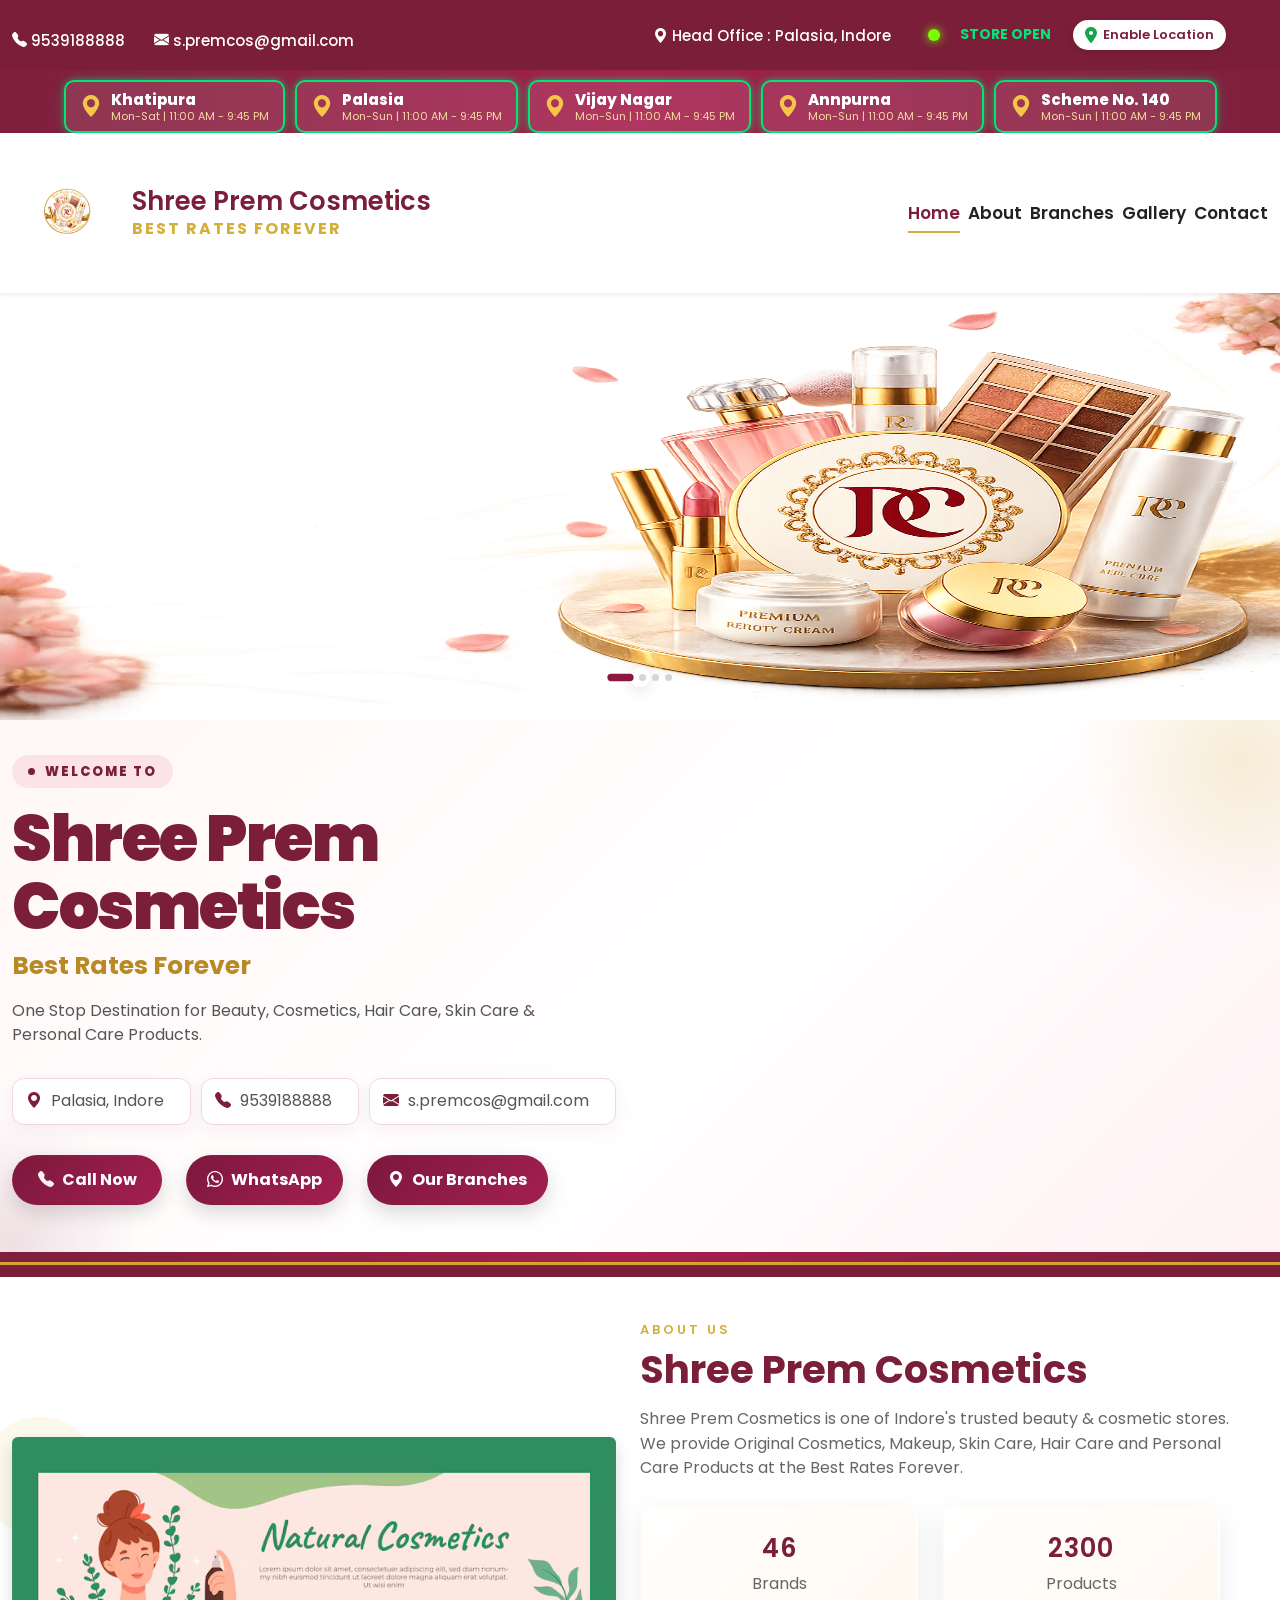
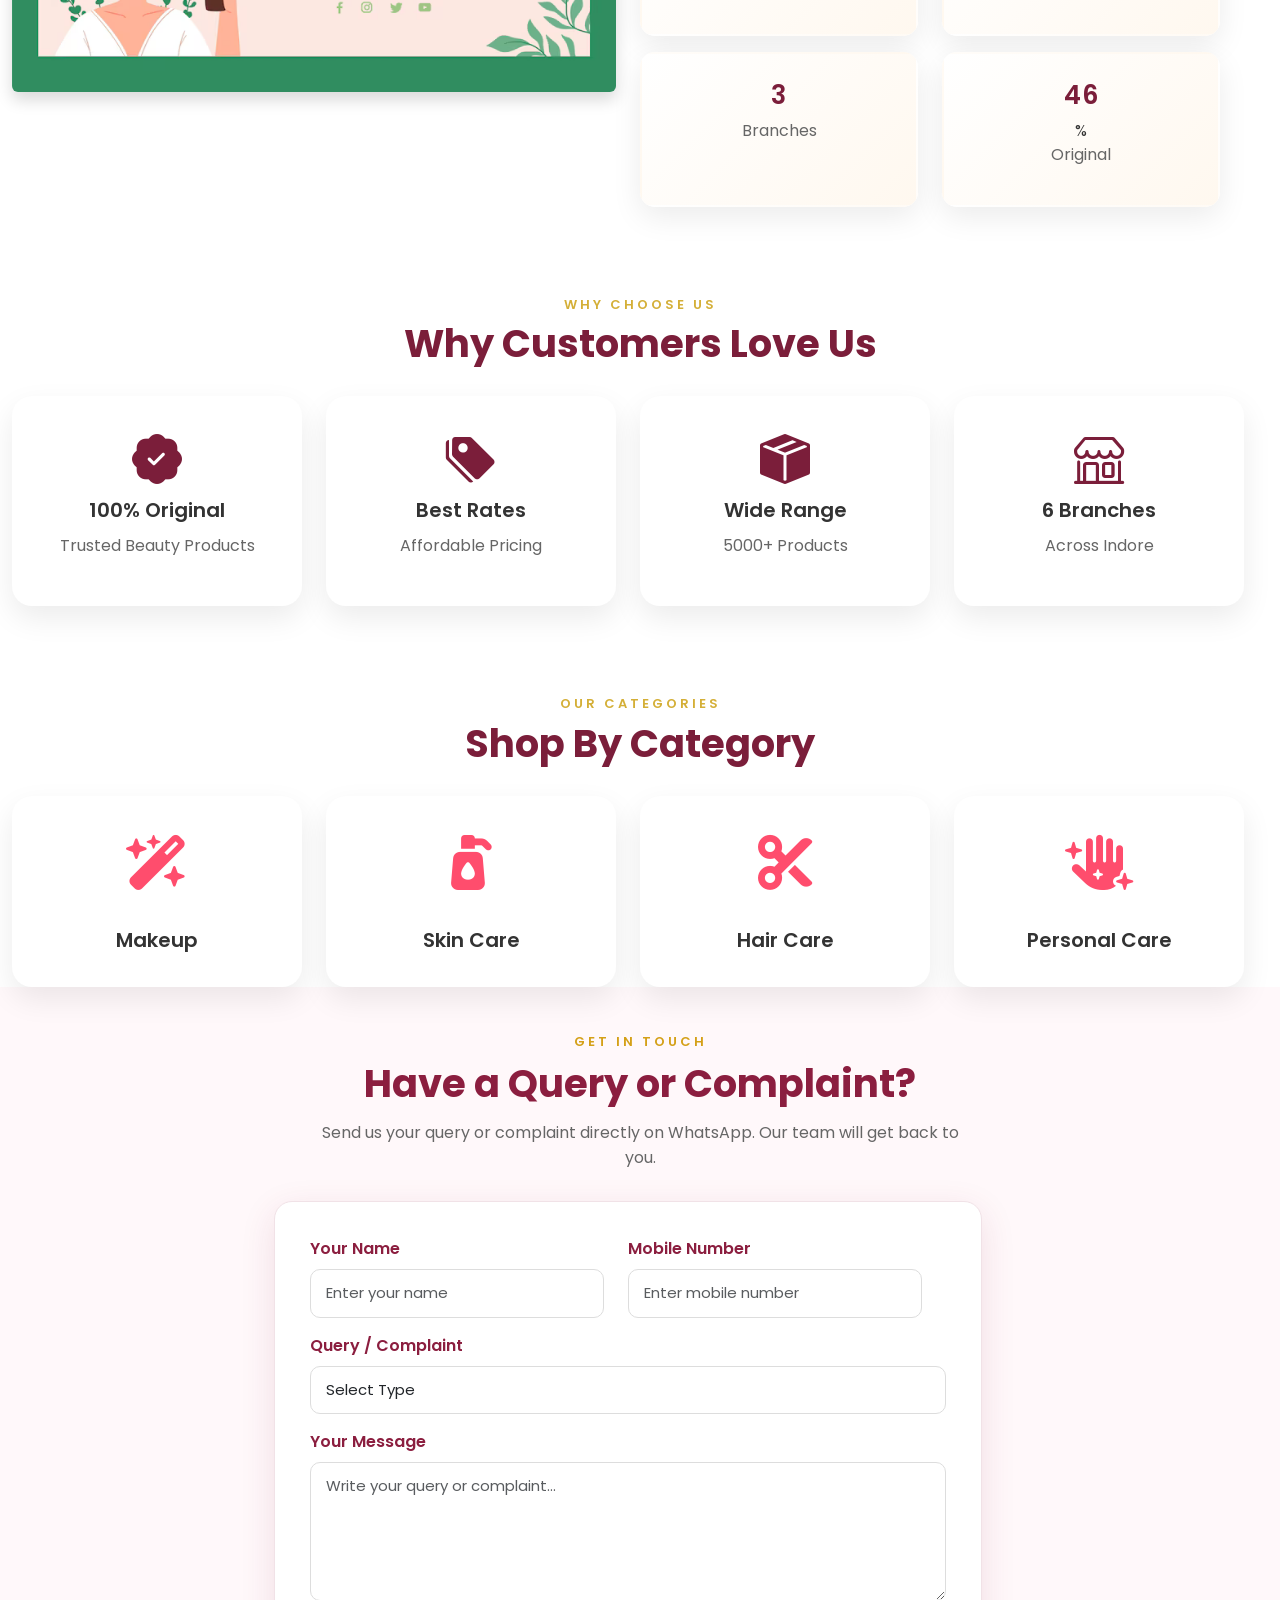
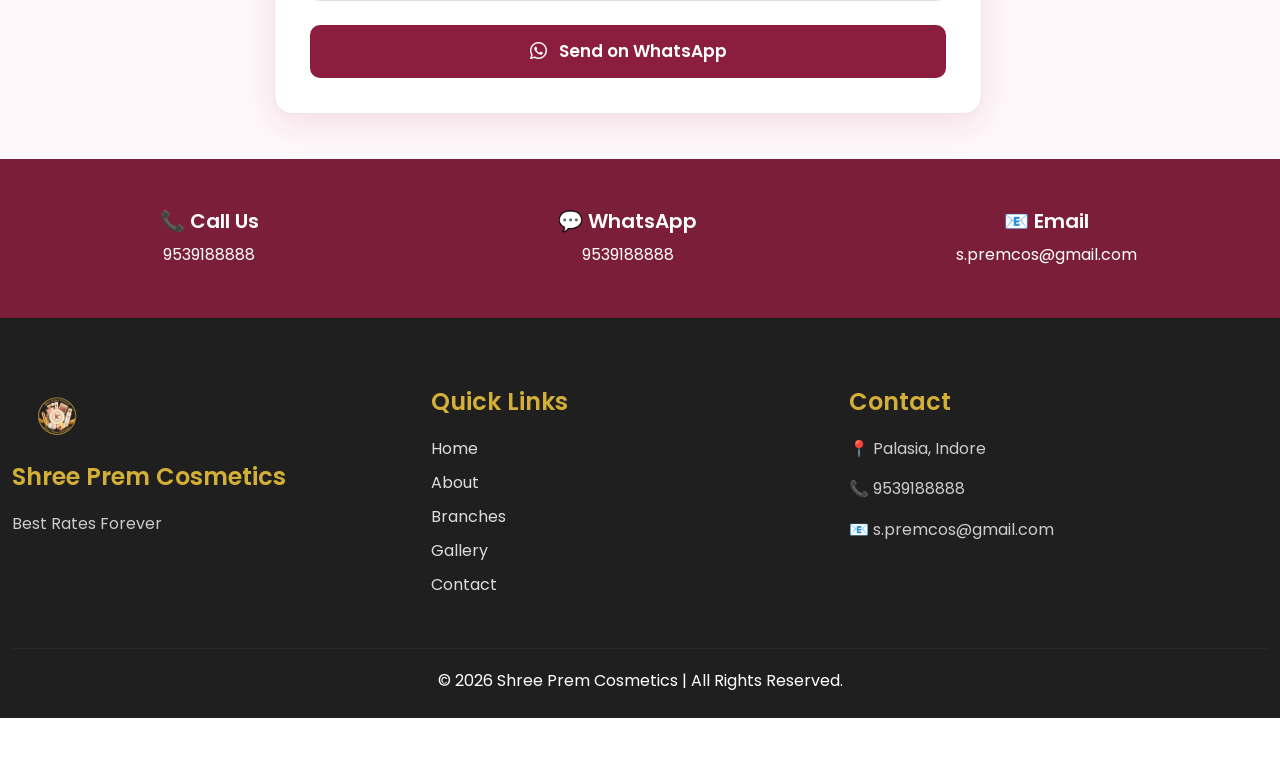
==== commit 85b74e50: "Website updated" ====
--- a/Shree-Prem-Cosmetics/index.html
+++ b/Shree-Prem-Cosmetics/index.html
@@ -84,50 +84,69 @@
         </div>
 
     
-    <div class="offer-marquee">
-        <div class="offer-track">
-            <i class="bi bi-heart-fill text-warning"></i>
-            Welcome to Shree Prem Cosmetics&nbsp;&nbsp;&nbsp;&nbsp;&nbsp;
-
-            <i class="bi bi-shop text-warning"></i>
-            Palasia : Mon-Sun | 11:00 AM – 9:45 PM&nbsp;&nbsp;&nbsp;&nbsp;&nbsp;
-
-            <i class="bi bi-shop text-warning"></i>
-            Vijay Nagar : Mon-Sun | 11:00 AM – 9:45 PM&nbsp;&nbsp;&nbsp;&nbsp;&nbsp;
-
-            <i class="bi bi-shop text-warning"></i>
-            Annapurna : Mon-Sun | 11:00 AM – 9:45 PM&nbsp;&nbsp;&nbsp;&nbsp;&nbsp;
-
-            <i class="bi bi-shop text-warning"></i>
-            Scheme No. 140 : Mon-Sun | 11:00 AM – 9:45 PM&nbsp;&nbsp;&nbsp;&nbsp;&nbsp;
-
-            <i class="bi bi-shop text-warning"></i>
-            Khatipura : Mon-Sat | 11:00 AM – 9:45 PM | Closed on Last Two Sundays&nbsp;&nbsp;&nbsp;&nbsp;&nbsp;
-
-            <i class="bi bi-telephone-fill text-warning"></i>
-            Call : 9539188888
-            <i class="bi bi-heart-fill text-warning"></i>
-        Welcome to Shree Prem Cosmetics&nbsp;&nbsp;&nbsp;&nbsp;&nbsp;
-
-        <i class="bi bi-shop text-warning"></i>
-        Palasia : Mon-Sun | 11:00 AM – 9:45 PM&nbsp;&nbsp;&nbsp;&nbsp;&nbsp;
-
-        <i class="bi bi-shop text-warning"></i>
-        Vijay Nagar : Mon-Sun | 11:00 AM – 9:45 PM&nbsp;&nbsp;&nbsp;&nbsp;&nbsp;
-
-        <i class="bi bi-shop text-warning"></i>
-        Annapurna : Mon-Sun | 11:00 AM – 9:45 PM&nbsp;&nbsp;&nbsp;&nbsp;&nbsp;
-
-        <i class="bi bi-shop text-warning"></i>
-        Scheme No. 140 : Mon-Sun | 11:00 AM – 9:45 PM&nbsp;&nbsp;&nbsp;&nbsp;&nbsp;
-
-        <i class="bi bi-shop text-warning"></i>
-        Khatipura : Mon-Sat | 11:00 AM – 9:45 PM | Closed on Last Two Sundays&nbsp;&nbsp;&nbsp;&nbsp;&nbsp;
-
-        <i class="bi bi-telephone-fill text-warning"></i>
-        Call : 9539188888
+    <div class="branch-info-bar">
+    <div class="branch-info-container">
+
+    <!-- 1. Khatipura -->
+    <div class="branch-item">
+        <!--<span class="branch-number">01</span>-->
+        <i class="bi bi-geo-alt-fill"></i>
+        <div>
+            <strong>Khatipura</strong>
+            <span>Mon-Sat | 11:00 AM - 9:45 PM</span>
+        </div>
     </div>
 
+    <!-- 2. Palasia -->
+    <div class="branch-item">
+        <!--<span class="branch-number">02</span>-->
+        <i class="bi bi-geo-alt-fill"></i>
+        <div>
+            <strong>Palasia</strong>
+            <span>Mon-Sun | 11:00 AM - 9:45 PM</span>
+        </div>
+    </div>
+
+    <!-- 3. Vijay Nagar -->
+    <div class="branch-item">
+        <!--<span class="branch-number">03</span>-->
+        <i class="bi bi-geo-alt-fill"></i>
+        <div>
+            <strong>Vijay Nagar</strong>
+            <span>Mon-Sun | 11:00 AM - 9:45 PM</span>
+        </div>
+    </div>
+
+<!-- 4. Annpurna -->
+    <div class="branch-item">
+        <!--<span class="branch-number">04</span>-->
+        <i class="bi bi-geo-alt-fill"></i>
+        <div>
+            <strong>Annpurna</strong>
+            <span>Mon-Sun | 11:00 AM - 9:45 PM</span>
+        </div>
+    </div>
+
+    <!-- 5. Scheme No. 140 -->
+    <div class="branch-item">
+        <!--<span class="branch-number">04</span>-->
+        <i class="bi bi-geo-alt-fill"></i>
+        <div>
+            <strong>Scheme No. 140</strong>
+            <span>Mon-Sun | 11:00 AM - 9:45 PM</span>
+        </div>
+    </div>
+
+    <!-- Brand Highlight -->
+    <!--<div class="branch-item highlight-branch">
+        <i class="bi bi-heart-fill"></i>
+        <div>
+            <strong>Shree Prem Cosmetics</strong>
+            <span>Best Rates Forever</span>
+        </div>
+    </div> -->
+
+</div>
     <!-- =========================
 NAVBAR
 ========================= -->
@@ -1083,7 +1102,7 @@
 });
 </script>
    
-    <script src="assets/js/main.js"></script>
+   
     <script src="assets/js/location.js"></script>
 <script>
 document.addEventListener("DOMContentLoaded", function () {
@@ -1137,7 +1156,8 @@
     window.open(whatsappURL, "_blank");
 
 });
-</script>    
+</script>
+
 </body>
-
-</html>+</html>
+
--- a/Shree-Prem-Cosmetics/assets/css/style.css
+++ b/Shree-Prem-Cosmetics/assets/css/style.css
@@ -2814,4 +2814,2695 @@
         width: 100% !important;
         height: 100% !important;
     }
+}/* =========================================
+   FINAL HERO BANNER - OVERRIDE ALL OLD CSS
+   ========================================= */
+
+.hero,
+.hero-slider,
+.carousel,
+.carousel-inner {
+    width: 100% !important;
+    max-width: 100% !important;
+    overflow: hidden !important;
+}
+
+/* Hero container */
+.hero-full-slide {
+    position: relative !important;
+    width: 100% !important;
+    max-width: 100% !important;
+    height: auto !important;
+    aspect-ratio: auto !important;
+    margin: 0 !important;
+    padding: 0 !important;
+    overflow: hidden !important;
+    background: #fff !important;
+}
+
+/* Hide only non-active slides */
+.hero-full-slide:not(.active) {
+    display: none !important;
+}
+
+/* Show active slide */
+.hero-full-slide.active {
+    display: block !important;
+}
+
+/* Poster image */
+.hero-full-slide img {
+    display: block !important;
+    width: 100% !important;
+    max-width: 100% !important;
+    height: auto !important;
+    min-height: 0 !important;
+    margin: 0 auto !important;
+    padding: 0 !important;
+    object-fit: contain !important;
+    object-position: center center !important;
+}
+
+/* Mobile fix */
+@media (max-width: 768px) {
+    .hero-full-slide {
+        width: 100% !important;
+        height: auto !important;
+    }
+
+    .hero-full-slide img {
+        width: 100% !important;
+        height: auto !important;
+        object-fit: contain !important;
+    }
+}
+
+/* Prevent horizontal scroll */
+html,
+body {
+    max-width: 100% !important;
+    overflow-x: hidden !important;
+}/* =========================================
+   FINAL HERO BANNER - OVERRIDE ALL OLD CSS
+   ========================================= */
+
+.hero,
+.hero-slider,
+.carousel,
+.carousel-inner {
+    width: 100% !important;
+    max-width: 100% !important;
+    overflow: hidden !important;
+}
+
+/* Hero container */
+.hero-full-slide {
+    position: relative !important;
+    width: 100% !important;
+    max-width: 100% !important;
+    height: auto !important;
+    aspect-ratio: auto !important;
+    margin: 0 !important;
+    padding: 0 !important;
+    overflow: hidden !important;
+    background: #fff !important;
+}
+
+/* Hide only non-active slides */
+.hero-full-slide:not(.active) {
+    display: none !important;
+}
+
+/* Show active slide */
+.hero-full-slide.active {
+    display: block !important;
+}
+
+/* Poster image */
+.hero-full-slide img {
+    display: block !important;
+    width: 100% !important;
+    max-width: 100% !important;
+    height: auto !important;
+    min-height: 0 !important;
+    margin: 0 auto !important;
+    padding: 0 !important;
+    object-fit: contain !important;
+    object-position: center center !important;
+}
+
+/* Mobile fix */
+@media (max-width: 768px) {
+    .hero-full-slide {
+        width: 100% !important;
+        height: auto !important;
+    }
+
+    .hero-full-slide img {
+        width: 100% !important;
+        height: auto !important;
+        object-fit: contain !important;
+    }
+}
+
+/* Prevent horizontal scroll */
+html,
+body {
+    max-width: 100% !important;
+    overflow-x: hidden !important;
+}/* ===== EXACT POSTER BANNER FIX - LAST OVERRIDE ===== */
+
+.hero-full-slide {
+    position: relative !important;
+    display: none !important;
+    width: 100% !important;
+    height: auto !important;
+    aspect-ratio: auto !important;
+    overflow: hidden !important;
+}
+
+.hero-full-slide.active {
+    display: block !important;
+}
+
+/* Poster image */
+.hero-full-slide img {
+    display: block !important;
+    width: 100% !important;
+    height: auto !important;
+    max-width: 100% !important;
+    max-height: none !important;
+    margin: 0 !important;
+    object-fit: unset !important;
+    object-position: unset !important;
+    transform: none !important;
+}
+
+/* Desktop banner size */
+@media (min-width: 769px) {
+    .hero-full-slide {
+        height: auto !important;
+    }
+
+    .hero-full-slide img {
+        width: 100% !important;
+        height: auto !important;
+    }
+}
+
+/* Mobile banner */
+@media (max-width: 768px) {
+    .hero-full-slide {
+        height: auto !important;
+    }
+
+    .hero-full-slide img {
+        width: 100% !important;
+        height: auto !important;
+    }
+}/* ================================
+   FINAL HERO BANNER - TIRA STYLE
+   ================================ */
+
+.hero,
+.hero-slider,
+.carousel,
+.carousel-inner {
+    width: 100% !important;
+    max-width: 100% !important;
+    overflow: hidden !important;
+}
+
+.hero-full-slider,
+.hero-full-slide,
+.hero-slide {
+    width: 100% !important;
+    height: auto !important;
+    aspect-ratio: 3 / 1 !important;
+    position: relative !important;
+    overflow: hidden !important;
+}
+
+.hero-full-slide img,
+.hero-slide img,
+.carousel-item img {
+    width: 100% !important;
+    height: 100% !important;
+    display: block !important;
+    object-fit: cover !important;
+    object-position: center center !important;
+}
+
+/* Desktop banner */
+@media (min-width: 769px) {
+    .hero-full-slide,
+    .hero-slide {
+        height: 430px !important;
+        aspect-ratio: auto !important;
+    }
+}
+
+/* Mobile banner */
+@media (max-width: 768px) {
+    .hero-full-slide,
+    .hero-slide {
+        height: 240px !important;
+        aspect-ratio: auto !important;
+    }
+
+    .hero-full-slide img,
+    .hero-slide img,
+    .carousel-item img {
+        object-fit: cover !important;
+        object-position: center center !important;
+    }
+}/* =========================================
+   GLOBAL WEBSITE SPACING + FONT FIX
+   Paste this at the VERY END of style.css
+========================================= */
+
+/* Better overall font size */
+html {
+    font-size: 16px !important;
+    scroll-behavior: smooth;
+}
+
+body {
+    font-size: 16px !important;
+    line-height: 1.5 !important;
+    overflow-x: hidden !important;
+}
+
+/* Remove excessive empty space from all sections */
+section {
+    min-height: auto !important;
+}
+
+/* Main section spacing */
+.about-section,
+.why-choose-section,
+.categories-section,
+.contact-section,
+.branches-section,
+.gallery-section {
+    padding-top: 55px !important;
+    padding-bottom: 55px !important;
+    min-height: auto !important;
+}
+
+/* Remove unnecessary fixed large heights */
+.about-section,
+.why-choose-section,
+.categories-section,
+.contact-section {
+    height: auto !important;
+}
+
+/* Fix containers */
+.container,
+.section-container {
+    min-height: auto !important;
+}
+
+/* =========================================
+   HEADINGS - SMALLER AND LESS BOLD
+========================================= */
+
+h1 {
+    font-size: clamp(34px, 4vw, 58px) !important;
+    line-height: 1.12 !important;
+    font-weight: 700 !important;
+    margin-top: 0 !important;
+    margin-bottom: 12px !important;
+}
+
+h2 {
+    font-size: clamp(30px, 3.2vw, 48px) !important;
+    line-height: 1.15 !important;
+    font-weight: 700 !important;
+    margin-top: 0 !important;
+    margin-bottom: 14px !important;
+}
+
+h3 {
+    font-size: clamp(20px, 2vw, 28px) !important;
+    line-height: 1.25 !important;
+    font-weight: 600 !important;
+}
+
+h4,
+h5,
+h6 {
+    font-weight: 600 !important;
+}
+
+/* Main section titles */
+.section-title,
+.section-heading,
+.about-title,
+.why-title,
+.category-title,
+.contact-title {
+    font-size: clamp(32px, 3.5vw, 52px) !important;
+    font-weight: 700 !important;
+    line-height: 1.15 !important;
+    margin-bottom: 15px !important;
+}
+
+/* Small upper headings */
+.section-tag,
+.section-subtitle,
+.eyebrow {
+    font-size: 13px !important;
+    font-weight: 600 !important;
+    letter-spacing: 3px !important;
+    margin-bottom: 12px !important;
+}
+
+/* =========================================
+   TEXT FIX
+========================================= */
+
+p {
+    font-size: 16px !important;
+    line-height: 1.55 !important;
+    margin-top: 0 !important;
+}
+
+.section-description,
+.about-text,
+.contact-text {
+    margin-bottom: 20px !important;
+}
+
+/* =========================================
+   REMOVE LARGE EMPTY SPACE
+========================================= */
+
+.about-section,
+.why-choose-section,
+.categories-section,
+.contact-section {
+    margin-top: 0 !important;
+    margin-bottom: 0 !important;
+}
+
+.about-content,
+.why-grid,
+.category-grid,
+.contact-content {
+    margin-top: 25px !important;
+    margin-bottom: 0 !important;
+}
+
+/* Prevent huge gaps */
+.about-section > *,
+.why-choose-section > *,
+.categories-section > *,
+.contact-section > * {
+    min-height: 0 !important;
+}
+
+/* =========================================
+   ABOUT SECTION FIX
+========================================= */
+
+.about-section {
+    padding-top: 50px !important;
+    padding-bottom: 50px !important;
+}
+
+.about-content {
+    gap: 35px !important;
+    align-items: center !important;
+}
+
+.about-image {
+    max-height: 380px !important;
+}
+
+.about-image img {
+    width: 100% !important;
+    height: auto !important;
+    max-height: 380px !important;
+    object-fit: cover !important;
+}
+
+/* =========================================
+   CARDS - REDUCE HEIGHT AND SPACING
+========================================= */
+
+.stat-card,
+.feature-card,
+.category-card {
+    min-height: 0 !important;
+    height: auto !important;
+    padding: 25px 20px !important;
+}
+
+.stat-card {
+    min-height: 150px !important;
+}
+
+.feature-card {
+    min-height: 170px !important;
+}
+
+.category-card {
+    min-height: 180px !important;
+}
+
+/* Card text */
+.stat-card h3,
+.stat-card .number {
+    font-size: clamp(34px, 3vw, 52px) !important;
+    font-weight: 700 !important;
+}
+
+.feature-card h3,
+.category-card h3 {
+    font-size: 20px !important;
+    font-weight: 600 !important;
+}
+
+/* =========================================
+   WHY CHOOSE SECTION
+========================================= */
+
+.why-choose-section {
+    padding-top: 55px !important;
+    padding-bottom: 55px !important;
+}
+
+.why-grid {
+    gap: 22px !important;
+}
+
+/* =========================================
+   CATEGORY SECTION
+========================================= */
+
+.categories-section {
+    padding-top: 50px !important;
+    padding-bottom: 50px !important;
+}
+
+.category-grid {
+    gap: 22px !important;
+}
+
+/* =========================================
+   CONTACT SECTION
+========================================= */
+
+.contact-section {
+    padding-top: 50px !important;
+    padding-bottom: 55px !important;
+}
+
+.contact-wrapper,
+.contact-container {
+    min-height: auto !important;
+    padding: 30px !important;
+}
+
+.contact-form {
+    margin-top: 25px !important;
+}
+
+/* =========================================
+   REMOVE EXCESSIVE MARGINS
+========================================= */
+
+section + section {
+    margin-top: 0 !important;
+}
+
+.section-header {
+    margin-bottom: 30px !important;
+}
+
+.title-wrapper {
+    margin-bottom: 20px !important;
+}
+
+/* =========================================
+   MOBILE FIX
+========================================= */
+
+@media (max-width: 768px) {
+
+    html {
+        font-size: 15px !important;
+    }
+
+    section,
+    .about-section,
+    .why-choose-section,
+    .categories-section,
+    .contact-section {
+        padding-top: 35px !important;
+        padding-bottom: 35px !important;
+        min-height: auto !important;
+    }
+
+    h1 {
+        font-size: 34px !important;
+    }
+
+    h2,
+    .section-title,
+    .section-heading {
+        font-size: 30px !important;
+    }
+
+    p {
+        font-size: 15px !important;
+    }
+
+    .about-content,
+    .why-grid,
+    .category-grid {
+        gap: 15px !important;
+    }
+
+    .stat-card,
+    .feature-card,
+    .category-card {
+        min-height: auto !important;
+        padding: 20px 15px !important;
+    }
+
+    .contact-wrapper,
+    .contact-container {
+        padding: 20px 15px !important;
+    }
+}/* =========================================
+   FORCE REMOVE UNWANTED VERTICAL SPACE
+   PASTE AT VERY END OF style.css
+========================================= */
+
+/* Har section ki forced height remove */
+section,
+.about-section,
+.why-choose-section,
+.categories-section,
+.contact-section,
+.branches-section,
+.gallery-section,
+.hero-section {
+    height: auto !important;
+    min-height: 0 !important;
+}
+
+/* Section ke andar unnecessary full height remove */
+section > div,
+.about-section > div,
+.why-choose-section > div,
+.categories-section > div,
+.contact-section > div {
+    min-height: 0 !important;
+}
+
+/* ================= ABOUT ================= */
+
+.about-section {
+    padding: 45px 0 !important;
+    margin: 0 !important;
+}
+
+.about-section .container,
+.about-container,
+.about-content {
+    padding-top: 0 !important;
+    padding-bottom: 0 !important;
+    margin-top: 0 !important;
+    margin-bottom: 0 !important;
+    min-height: 0 !important;
+    height: auto !important;
+}
+
+/* Screenshot me heading se image ke beech extra space */
+.about-content {
+    display: grid !important;
+    align-items: center !important;
+    gap: 30px !important;
+}
+
+/* ================= WHY CHOOSE ================= */
+
+.why-choose-section {
+    padding: 45px 0 !important;
+    margin: 0 !important;
+}
+
+.why-choose-section .container,
+.why-container {
+    min-height: 0 !important;
+    height: auto !important;
+    padding-top: 0 !important;
+    padding-bottom: 0 !important;
+}
+
+/* ================= CATEGORY ================= */
+
+.categories-section {
+    padding: 45px 0 !important;
+    margin: 0 !important;
+    min-height: 0 !important;
+}
+
+.categories-section .container,
+.category-container {
+    min-height: 0 !important;
+    height: auto !important;
+}
+
+/* ================= CONTACT ================= */
+
+.contact-section {
+    padding: 45px 0 !important;
+    margin: 0 !important;
+    min-height: 0 !important;
+}
+
+.contact-section .container,
+.contact-container {
+    min-height: 0 !important;
+    height: auto !important;
+}
+
+/* Remove random large top/bottom margins */
+.about-content,
+.why-grid,
+.category-grid,
+.contact-wrapper,
+.contact-form-wrapper {
+    margin-top: 20px !important;
+    margin-bottom: 0 !important;
+}
+
+/* Headings ke around gap kam */
+.section-header {
+    margin-bottom: 25px !important;
+}
+
+.about-title,
+.why-title,
+.category-title,
+.contact-title {
+    margin-top: 0 !important;
+    margin-bottom: 12px !important;
+}
+
+/* Grid cards */
+.stats-grid,
+.why-grid,
+.category-grid {
+    padding-top: 0 !important;
+    padding-bottom: 0 !important;
+    margin-top: 20px !important;
+    margin-bottom: 0 !important;
+}
+
+/* Fix large card container height */
+.about-stats,
+.stats-grid {
+    min-height: 0 !important;
+    height: auto !important;
+}
+
+/* Force all common wrappers to natural height */
+.container,
+.section-container,
+.content-wrapper,
+.section-wrapper {
+    height: auto !important;
+    min-height: 0 !important;
+}
+
+/* Mobile */
+@media (max-width: 768px) {
+
+    .about-section,
+    .why-choose-section,
+    .categories-section,
+    .contact-section {
+        padding: 30px 15px !important;
+    }
+
+    .about-content,
+    .why-grid,
+    .category-grid {
+        gap: 18px !important;
+    }
+}/* =========================================
+   FINAL FIX - REMOVE BIG EMPTY SPACE
+   Paste at VERY END of style.css
+========================================= */
+
+/* Remove forced height from all homepage sections */
+section,
+.home-section,
+.about-section,
+.why-choose-section,
+.categories-section,
+.contact-section {
+    height: auto !important;
+    min-height: unset !important;
+}
+
+/* Remove forced space from section wrappers */
+section .container,
+section .section-container,
+section .content-wrapper,
+section .section-wrapper {
+    height: auto !important;
+    min-height: unset !important;
+}
+
+/* =========================================
+   FIX WHY CHOOSE US
+========================================= */
+
+.why-choose-section {
+    padding: 50px 0 !important;
+}
+
+.why-choose-section .why-grid {
+    display: grid !important;
+    grid-template-columns: repeat(4, 1fr) !important;
+    gap: 24px !important;
+
+    height: auto !important;
+    min-height: 0 !important;
+
+    margin: 30px 0 0 !important;
+    padding: 0 !important;
+}
+
+/* =========================================
+   FIX CATEGORY SECTION GAP
+========================================= */
+
+.categories-section {
+    padding: 50px 0 !important;
+}
+
+.categories-section .category-grid {
+    display: grid !important;
+    grid-template-columns: repeat(4, 1fr) !important;
+    gap: 24px !important;
+
+    height: auto !important;
+    min-height: 0 !important;
+
+    margin: 30px 0 0 !important;
+    padding: 0 !important;
+}
+
+/* Remove gap caused by grid rows */
+.why-grid,
+.category-grid {
+    grid-auto-rows: auto !important;
+    align-content: start !important;
+}
+
+/* =========================================
+   FIX CARD HEIGHT
+========================================= */
+
+.why-card,
+.feature-card,
+.category-card {
+    height: auto !important;
+    min-height: 180px !important;
+    margin: 0 !important;
+}
+
+/* Prevent individual cards from stretching */
+.why-grid > *,
+.category-grid > * {
+    height: auto !important;
+    align-self: stretch !important;
+}
+
+/* =========================================
+   REMOVE EXTRA MARGIN BETWEEN SECTIONS
+========================================= */
+
+.why-choose-section + .categories-section {
+    margin-top: 0 !important;
+}
+
+.about-section + .why-choose-section {
+    margin-top: 0 !important;
+}
+
+.categories-section + .contact-section {
+    margin-top: 0 !important;
+}
+
+/* Remove huge heading gap */
+.section-header {
+    height: auto !important;
+    min-height: 0 !important;
+    margin: 0 auto 30px !important;
+    padding: 0 !important;
+}
+
+/* Desktop */
+@media (min-width: 769px) {
+    .why-grid,
+    .category-grid {
+        margin-top: 25px !important;
+        margin-bottom: 0 !important;
+    }
+}
+
+/* Mobile */
+@media (max-width: 768px) {
+
+    .why-choose-section,
+    .categories-section {
+        padding: 35px 15px !important;
+    }
+
+    .why-choose-section .why-grid,
+    .categories-section .category-grid {
+        grid-template-columns: repeat(2, 1fr) !important;
+        gap: 15px !important;
+    }
+
+    .why-card,
+    .feature-card,
+    .category-card {
+        min-height: 140px !important;
+    }
+}/* =========================================
+   FINAL FIX - REMOVE UNWANTED EMPTY SPACE
+   ========================================= */
+
+/* Global */
+html,
+body {
+    margin: 0 !important;
+    padding: 0 !important;
+}
+
+body {
+    line-height: 1.5 !important;
+}
+
+/* Bootstrap extra section spacing remove */
+.py-5 {
+    padding-top: 40px !important;
+    padding-bottom: 40px !important;
+}
+
+/* All main sections */
+.hero,
+.about,
+.why-us,
+.categories,
+.get-in-touch,
+.contact-strip,
+footer {
+    min-height: auto !important;
+    height: auto !important;
+    margin-top: 0 !important;
+    margin-bottom: 0 !important;
+}
+
+/* Hero */
+.hero {
+    padding: 35px 0 !important;
+}
+
+/* About section */
+.about {
+    padding: 40px 0 !important;
+}
+
+/* Why choose us */
+.why-us {
+    padding: 40px 0 !important;
+}
+
+/* Categories */
+.categories {
+    padding: 40px 0 !important;
+}
+
+/* Contact query section */
+.get-in-touch {
+    padding: 40px 0 !important;
+}
+
+/* Remove large empty gap from headings */
+.about .mb-5,
+.why-us .mb-5,
+.categories .mb-5,
+.get-in-touch .mb-5 {
+    margin-bottom: 30px !important;
+}
+
+/* Section headings */
+.section-title {
+    margin-top: 0 !important;
+    margin-bottom: 15px !important;
+    font-size: clamp(28px, 3vw, 42px) !important;
+    line-height: 1.15 !important;
+    font-weight: 700 !important;
+}
+
+.section-subtitle {
+    margin-top: 0 !important;
+    margin-bottom: 10px !important;
+}
+
+/* About content */
+.about p {
+    margin-bottom: 12px !important;
+}
+
+/* Counter boxes */
+.counter-box {
+    min-height: 0 !important;
+    padding: 25px 15px !important;
+}
+
+.counter-box h3 {
+    margin-bottom: 8px !important;
+}
+
+/* Why choose cards */
+.feature-box {
+    min-height: 210px !important;
+    padding: 25px 15px !important;
+}
+
+.feature-box i {
+    margin-bottom: 15px !important;
+}
+
+/* Category cards */
+.category-card {
+    min-height: 180px !important;
+    padding: 25px 15px !important;
+}
+
+/* Rows should not create unwanted height */
+.row {
+    min-height: 0 !important;
+}
+
+/* Remove accidental fixed viewport heights */
+section,
+.hero,
+.about,
+.why-us,
+.categories,
+.get-in-touch {
+    height: auto !important;
+    min-height: 0 !important;
+}
+
+/* Desktop spacing */
+@media (min-width: 992px) {
+    .about,
+    .why-us,
+    .categories,
+    .get-in-touch {
+        padding-top: 45px !important;
+        padding-bottom: 45px !important;
+    }
+}
+
+/* Mobile spacing */
+@media (max-width: 991px) {
+    .about,
+    .why-us,
+    .categories,
+    .get-in-touch {
+        padding-top: 30px !important;
+        padding-bottom: 30px !important;
+    }
+
+    .feature-box,
+    .category-card {
+        min-height: 150px !important;
+    }
+}/* =========================================================
+   COSMETICS WEBSITE ANIMATION EFFECTS
+   PASTE AT END OF style.css
+========================================================= */
+
+/* Smooth page animation */
+html {
+    scroll-behavior: smooth;
+}
+
+body {
+    overflow-x: hidden;
+}
+
+/* ---------------------------------
+   FLOATING COSMETIC PARTICLES
+---------------------------------- */
+
+body::before,
+body::after {
+    content: "";
+    position: fixed;
+    width: 18px;
+    height: 18px;
+    border-radius: 50%;
+    pointer-events: none;
+    z-index: -1;
+    opacity: 0.18;
+    filter: blur(1px);
+    animation: cosmeticFloat 12s ease-in-out infinite;
+}
+
+body::before {
+    left: 8%;
+    top: 30%;
+    background: #c72c5b;
+}
+
+body::after {
+    right: 10%;
+    bottom: 20%;
+    background: #d4a017;
+    animation-delay: -6s;
+}
+
+@keyframes cosmeticFloat {
+    0%, 100% {
+        transform: translateY(0) translateX(0) scale(1);
+    }
+
+    25% {
+        transform: translateY(-45px) translateX(20px) scale(1.15);
+    }
+
+    50% {
+        transform: translateY(-15px) translateX(-20px) scale(0.9);
+    }
+
+    75% {
+        transform: translateY(-60px) translateX(10px) scale(1.1);
+    }
+}
+
+
+/* ---------------------------------
+   HERO IMAGE SOFT ZOOM
+---------------------------------- */
+
+.hero-full-slider img,
+.hero-banner img,
+.hero-image img {
+    animation: cosmeticZoom 12s ease-in-out infinite alternate;
+}
+
+@keyframes cosmeticZoom {
+    from {
+        transform: scale(1);
+    }
+
+    to {
+        transform: scale(1.035);
+    }
+}
+
+
+/* ---------------------------------
+   SECTION HEADINGS
+---------------------------------- */
+
+section h1,
+section h2,
+.section-title {
+    animation: titleGlow 4s ease-in-out infinite;
+}
+
+@keyframes titleGlow {
+    0%, 100% {
+        transform: translateY(0);
+    }
+
+    50% {
+        transform: translateY(-3px);
+        text-shadow: 0 6px 18px rgba(128, 31, 60, 0.12);
+    }
+}
+
+
+/* ---------------------------------
+   CARDS FLOAT EFFECT
+---------------------------------- */
+
+.stat-card,
+.feature-card,
+.category-card,
+.branch-card,
+.contact-card {
+    transition:
+        transform 0.35s ease,
+        box-shadow 0.35s ease,
+        border-color 0.35s ease;
+}
+
+.stat-card:hover,
+.feature-card:hover,
+.category-card:hover,
+.branch-card:hover,
+.contact-card:hover {
+    transform: translateY(-8px);
+    box-shadow: 0 18px 35px rgba(116, 26, 54, 0.16);
+}
+
+
+/* ---------------------------------
+   ICON ANIMATION
+---------------------------------- */
+
+.feature-card i,
+.category-card i,
+.stat-card i {
+    transition: transform 0.4s ease;
+}
+
+.feature-card:hover i,
+.category-card:hover i,
+.stat-card:hover i {
+    transform: scale(1.18) rotate(-6deg);
+}
+
+
+/* ---------------------------------
+   BUTTON SHINE EFFECT
+---------------------------------- */
+
+button,
+.btn,
+a.btn,
+.contact-btn {
+    position: relative;
+    overflow: hidden;
+    transition: transform 0.3s ease, box-shadow 0.3s ease;
+}
+
+button:hover,
+.btn:hover,
+a.btn:hover,
+.contact-btn:hover {
+    transform: translateY(-3px);
+    box-shadow: 0 10px 25px rgba(128, 31, 60, 0.25);
+}
+
+button::before,
+.btn::before,
+.contact-btn::before {
+    content: "";
+    position: absolute;
+    top: 0;
+    left: -120%;
+    width: 60%;
+    height: 100%;
+    background: linear-gradient(
+        90deg,
+        transparent,
+        rgba(255,255,255,0.45),
+        transparent
+    );
+    transform: skewX(-20deg);
+    transition: 0.7s;
+}
+
+button:hover::before,
+.btn:hover::before,
+.contact-btn:hover::before {
+    left: 150%;
+}
+
+
+/* ---------------------------------
+   IMAGE HOVER EFFECT
+---------------------------------- */
+
+img {
+    transition: transform 0.5s ease, filter 0.5s ease;
+}
+
+.category-card:hover img,
+.branch-card:hover img {
+    transform: scale(1.06);
+    filter: brightness(1.04) saturate(1.08);
+}
+
+
+/* ---------------------------------
+   SOFT PULSE FOR IMPORTANT ELEMENTS
+---------------------------------- */
+
+.store-open,
+.badge,
+.offer-badge {
+    animation: softPulse 2.5s ease-in-out infinite;
+}
+
+@keyframes softPulse {
+    0%, 100% {
+        transform: scale(1);
+    }
+
+    50% {
+        transform: scale(1.05);
+    }
+}
+
+
+/* ---------------------------------
+   WHATSAPP BUTTON ANIMATION
+---------------------------------- */
+
+.whatsapp-btn,
+.whatsapp-button {
+    animation: whatsappPulse 2s infinite;
+}
+
+@keyframes whatsappPulse {
+    0% {
+        box-shadow: 0 0 0 0 rgba(37, 211, 102, 0.4);
+    }
+
+    70% {
+        box-shadow: 0 0 0 12px rgba(37, 211, 102, 0);
+    }
+
+    100% {
+        box-shadow: 0 0 0 0 rgba(37, 211, 102, 0);
+    }
+}
+
+
+/* ---------------------------------
+   SCROLL REVEAL
+---------------------------------- */
+
+.reveal-animation {
+    opacity: 0;
+    transform: translateY(35px);
+    transition: opacity 0.8s ease, transform 0.8s ease;
+}
+
+.reveal-animation.active {
+    opacity: 1;
+    transform: translateY(0);
+}
+
+
+/* MOBILE */
+@media (max-width: 768px) {
+
+    .hero-full-slider img,
+    .hero-banner img,
+    .hero-image img {
+        animation: none;
+    }
+
+    body::before,
+    body::after {
+        display: none;
+    }
+
+    .stat-card:hover,
+    .feature-card:hover,
+    .category-card:hover,
+    .branch-card:hover {
+        transform: translateY(-4px);
+    }
+}/* =========================================
+   LOGO + BRAND NAME PREMIUM ANIMATION
+========================================= */
+
+/* Logo Animation */
+.logo img,
+.brand-logo img,
+.navbar-logo img,
+header .logo img {
+    animation: logoPremiumFloat 3s ease-in-out infinite;
+    filter: drop-shadow(0 5px 10px rgba(128, 28, 58, 0.25));
+}
+
+@keyframes logoPremiumFloat {
+    0%, 100% {
+        transform: translateY(0) rotate(0deg) scale(1);
+    }
+
+    50% {
+        transform: translateY(-6px) rotate(3deg) scale(1.08);
+    }
+}
+
+
+/* Shree Prem Cosmetics Brand Text */
+.logo-text,
+.brand-name,
+.site-title,
+.logo-content h1,
+header h1 {
+    font-weight: 900 !important;
+    letter-spacing: 0.5px !important;
+    position: relative;
+    display: inline-block;
+    background: linear-gradient(
+        90deg,
+        #6f1d3a,
+        #a91f4d,
+        #d4a017,
+        #a91f4d,
+        #6f1d3a
+    );
+    background-size: 300% 100%;
+    -webkit-background-clip: text;
+    -webkit-text-fill-color: transparent;
+    background-clip: text;
+    animation: brandTextShine 4s linear infinite,
+               brandTextFloat 3s ease-in-out infinite;
+}
+
+@keyframes brandTextShine {
+    0% {
+        background-position: 0% center;
+    }
+
+    100% {
+        background-position: 300% center;
+    }
+}
+
+@keyframes brandTextFloat {
+    0%, 100% {
+        transform: translateY(0);
+    }
+
+    50% {
+        transform: translateY(-3px);
+    }
+}
+
+
+/* Best Rates Forever */
+.logo-content p,
+.brand-tagline,
+.site-tagline {
+    font-weight: 800 !important;
+    letter-spacing: 2px !important;
+    animation: taglineGlow 2.5s ease-in-out infinite;
+}
+
+@keyframes taglineGlow {
+    0%, 100% {
+        opacity: 0.8;
+        transform: scale(1);
+    }
+
+    50% {
+        opacity: 1;
+        transform: scale(1.03);
+        text-shadow: 0 0 10px rgba(212, 160, 23, 0.3);
+    }
+}/* =========================================
+   LOGO + BRAND NAME PREMIUM ANIMATION
+========================================= */
+
+/* Logo Animation */
+.logo img,
+.brand-logo img,
+.navbar-logo img,
+header .logo img {
+    animation: logoPremiumFloat 3s ease-in-out infinite;
+    filter: drop-shadow(0 5px 10px rgba(128, 28, 58, 0.25));
+}
+
+@keyframes logoPremiumFloat {
+    0%, 100% {
+        transform: translateY(0) rotate(0deg) scale(1);
+    }
+
+    50% {
+        transform: translateY(-6px) rotate(3deg) scale(1.08);
+    }
+}
+
+
+/* Shree Prem Cosmetics Brand Text */
+.logo-text,
+.brand-name,
+.site-title,
+.logo-content h1,
+header h1 {
+    font-weight: 900 !important;
+    letter-spacing: 0.5px !important;
+    position: relative;
+    display: inline-block;
+    background: linear-gradient(
+        90deg,
+        #6f1d3a,
+        #a91f4d,
+        #d4a017,
+        #a91f4d,
+        #6f1d3a
+    );
+    background-size: 300% 100%;
+    -webkit-background-clip: text;
+    -webkit-text-fill-color: transparent;
+    background-clip: text;
+    animation: brandTextShine 4s linear infinite,
+               brandTextFloat 3s ease-in-out infinite;
+}
+
+@keyframes brandTextShine {
+    0% {
+        background-position: 0% center;
+    }
+
+    100% {
+        background-position: 300% center;
+    }
+}
+
+@keyframes brandTextFloat {
+    0%, 100% {
+        transform: translateY(0);
+    }
+
+    50% {
+        transform: translateY(-3px);
+    }
+}
+
+
+/* Best Rates Forever */
+.logo-content p,
+.brand-tagline,
+.site-tagline {
+    font-weight: 800 !important;
+    letter-spacing: 2px !important;
+    animation: taglineGlow 2.5s ease-in-out infinite;
+}
+
+@keyframes taglineGlow {
+    0%, 100% {
+        opacity: 0.8;
+        transform: scale(1);
+    }
+
+    50% {
+        opacity: 1;
+        transform: scale(1.03);
+        text-shadow: 0 0 10px rgba(212, 160, 23, 0.3);
+    }
+}/* =========================================
+   REMOVE TOP MOVING MARQUEE / COLOR STRIP
+========================================= */
+
+/* Marquee animation completely stop */
+.marquee,
+.marquee-content,
+.ticker,
+.notice-bar,
+.top-marquee {
+    animation: none !important;
+}
+
+/* Hide the old moving strip */
+.marquee {
+    display: none !important;
+}
+
+
+/* =========================================
+   PREMIUM COSMETICS TOP EFFECT
+========================================= */
+
+/* Soft animated gradient strip */
+.promo-bar,
+.store-strip,
+.top-strip {
+    position: relative;
+    overflow: hidden;
+    background: linear-gradient(
+        90deg,
+        #7b1e3b,
+        #9d294d,
+        #c9982d,
+        #9d294d,
+        #7b1e3b
+    ) !important;
+    background-size: 250% 100% !important;
+    animation: premiumShine 8s ease-in-out infinite !important;
+}
+
+/* Soft light sweep */
+.promo-bar::before,
+.store-strip::before,
+.top-strip::before {
+    content: "";
+    position: absolute;
+    top: 0;
+    left: -40%;
+    width: 35%;
+    height: 100%;
+    background: linear-gradient(
+        90deg,
+        transparent,
+        rgba(255,255,255,0.18),
+        transparent
+    );
+    transform: skewX(-25deg);
+    animation: lightSweep 6s infinite;
+    pointer-events: none;
+}
+
+@keyframes premiumShine {
+    0%, 100% {
+        background-position: 0% 50%;
+    }
+
+    50% {
+        background-position: 100% 50%;
+    }
+}
+
+@keyframes lightSweep {
+    0% {
+        left: -50%;
+    }
+
+    100% {
+        left: 120%;
+    }
+}/* =========================================
+   STYLISH BRANCH INFO BAR
+========================================= */
+
+.branch-info-bar {
+    width: 100%;
+    background: linear-gradient(90deg, #7d1f3d, #a61f4d, #7d1f3d);
+    padding: 10px 0;
+    overflow: hidden;
+    border-bottom: 3px solid #d6a52b;
+}
+
+.branch-info-container {
+    max-width: 1400px;
+    margin: auto;
+    padding: 0 20px;
+    display: flex;
+    align-items: stretch;
+    justify-content: center;
+    gap: 10px;
+    flex-wrap: wrap;
+}
+
+.branch-item {
+    display: flex;
+    align-items: center;
+    gap: 9px;
+    padding: 8px 14px;
+    min-width: 190px;
+    border-radius: 10px;
+    background: rgba(255, 255, 255, 0.10);
+    border: 1px solid rgba(255, 215, 120, 0.25);
+    color: #ffffff;
+    transition: all 0.3s ease;
+}
+
+.branch-item i {
+    font-size: 22px;
+    color: #f6c547;
+}
+
+.branch-item div {
+    display: flex;
+    flex-direction: column;
+    line-height: 1.3;
+}
+
+.branch-item strong {
+    font-size: 15px;
+    font-weight: 800;
+    color: #ffffff;
+}
+
+.branch-item span {
+    font-size: 11px;
+    color: #f5dca0;
+    white-space: nowrap;
+}
+
+.branch-item:hover {
+    transform: translateY(-3px);
+    background: rgba(255, 255, 255, 0.18);
+    border-color: #f6c547;
+}
+
+.highlight-branch {
+    background: linear-gradient(135deg, #c8941d, #e5b638);
+    border-color: #f8d46c;
+}
+
+.highlight-branch i {
+    color: #7d1f3d;
+}
+
+.highlight-branch strong {
+    color: #7d1f3d;
+}
+
+.highlight-branch span {
+    color: #5d1830;
+    font-weight: 600;
+}
+
+/* Mobile */
+@media (max-width: 768px) {
+    .branch-info-container {
+        flex-wrap: nowrap;
+        justify-content: flex-start;
+        overflow-x: auto;
+        padding: 0 12px;
+    }
+
+    .branch-item {
+        min-width: 230px;
+    }
+}/* ================================
+   BRANCH CARD GREEN BLINK BORDER
+================================ */
+
+.branch-card {
+    position: relative;
+    border: 2px solid #39ff14 !important;
+    border-radius: 14px;
+    animation: branchGreenBlink 1.5s infinite ease-in-out;
+}
+
+@keyframes branchGreenBlink {
+    0%, 100% {
+        border-color: #39ff14;
+        box-shadow:
+            0 0 5px rgba(57, 255, 20, 0.4),
+            0 0 10px rgba(57, 255, 20, 0.3);
+    }
+
+    50% {
+        border-color: #0b7a22;
+        box-shadow:
+            0 0 15px rgba(57, 255, 20, 0.9),
+            0 0 30px rgba(57, 255, 20, 0.6);
+    }
+}/* ==========================================
+   BRANCH CARD GREEN BLINK EFFECT
+========================================== */
+
+.branch-card{
+    border: 2px solid #25d366 !important;
+    border-top: 2px solid #25d366 !important;
+
+    animation: branchGreenBlink 1.8s ease-in-out infinite !important;
+
+    box-shadow:
+        0 0 8px rgba(37, 211, 102, 0.45),
+        0 0 18px rgba(37, 211, 102, 0.25) !important;
+}
+
+@keyframes branchGreenBlink{
+    0%,
+    100%{
+        border-color: #25d366;
+        box-shadow:
+            0 0 8px rgba(37, 211, 102, 0.35),
+            0 0 18px rgba(37, 211, 102, 0.20);
+    }
+
+    50%{
+        border-color: #7dff9d;
+        box-shadow:
+            0 0 15px rgba(37, 211, 102, 0.8),
+            0 0 35px rgba(37, 211, 102, 0.55),
+            0 0 55px rgba(37, 211, 102, 0.25);
+    }
+}
+
+.branch-card:hover{
+    transform: translateY(-10px) scale(1.02) !important;
+    border-color: #00ff55 !important;
+    border-top-color: #00ff55 !important;
+}/* ==========================================
+   TOP BRANCH CARDS - GREEN BLINK BORDER
+========================================== */
+
+.branch-info-bar .branch-item{
+    position: relative !important;
+    border: 2px solid #00e676 !important;
+
+    box-shadow:
+        0 0 6px rgba(0, 230, 118, 0.45),
+        0 0 14px rgba(0, 230, 118, 0.25) !important;
+
+    animation: greenBorderBlink 1.5s ease-in-out infinite !important;
+}
+
+/* Blink Animation */
+@keyframes greenBorderBlink{
+    0%,
+    100%{
+        border-color: #00e676;
+        box-shadow:
+            0 0 5px rgba(0, 230, 118, 0.35),
+            0 0 12px rgba(0, 230, 118, 0.20);
+    }
+
+    50%{
+        border-color: #7CFF00;
+        box-shadow:
+            0 0 10px rgba(0, 230, 118, 0.8),
+            0 0 22px rgba(0, 230, 118, 0.6),
+            0 0 35px rgba(0, 230, 118, 0.35);
+    }
+}
+
+/* Hover Effect */
+.branch-info-bar .branch-item:hover{
+    transform: translateY(-4px) scale(1.03);
+    border-color: #7CFF00 !important;
+
+    box-shadow:
+        0 0 15px rgba(124, 255, 0, 0.9),
+        0 0 30px rgba(124, 255, 0, 0.5) !important;
+/* =========================================
+   BRANCH CARDS - GREEN BLINK EFFECT
+========================================= */
+
+.branch-info-bar .branch-item {
+    position: relative !important;
+    border: 2px solid #00ff88 !important;
+    border-radius: 10px !important;
+
+    animation-name: branchGreenBlink !important;
+    animation-duration: 0.8s !important;
+    animation-timing-function: ease-in-out !important;
+    animation-iteration-count: infinite !important;
+    animation-direction: alternate !important;
+}
+
+@keyframes branchGreenBlink {
+    0% {
+        border-color: #006b3c;
+        box-shadow:
+            0 0 2px rgba(0, 255, 136, 0.2) !important;
+    }
+
+    100% {
+        border-color: #00ff88;
+        box-shadow:
+            0 0 8px #00ff88,
+            0 0 18px rgba(0, 255, 136, 0.9),
+            0 0 30px rgba(0, 255, 136, 0.5) !important;
+    }
+}/* ==========================================
+   PREMIUM BRANCH CARD ANIMATION
+   SHINE + FLOAT + GLOW
+========================================== */
+
+.branch-info-bar {
+    position: relative;
+    overflow: hidden;
+}
+
+.branch-item {
+    position: relative !important;
+    overflow: hidden !important;
+
+    border: 1px solid rgba(246, 197, 71, 0.55) !important;
+
+    background: linear-gradient(
+        135deg,
+        rgba(255,255,255,0.12),
+        rgba(255,255,255,0.05)
+    ) !important;
+
+    animation: branchFloat 3s ease-in-out infinite !important;
+
+    box-shadow:
+        0 5px 15px rgba(0,0,0,0.12),
+        inset 0 1px 0 rgba(255,255,255,0.15) !important;
+}
+
+/* Moving shine */
+.branch-item::before {
+    content: "" !important;
+
+    position: absolute !important;
+
+    top: -50% !important;
+    left: -60% !important;
+
+    width: 35% !important;
+    height: 200% !important;
+
+    background: linear-gradient(
+        90deg,
+        transparent,
+        rgba(255,255,255,0.55),
+        transparent
+    ) !important;
+
+    transform: rotate(25deg) !important;
+
+    animation: branchShine 4s ease-in-out infinite !important;
+
+    pointer-events: none !important;
+}
+
+/* Bottom glow */
+.branch-item::after {
+    content: "" !important;
+
+    position: absolute !important;
+
+    left: 15% !important;
+    bottom: 0 !important;
+
+    width: 70% !important;
+    height: 2px !important;
+
+    background: linear-gradient(
+        90deg,
+        transparent,
+        #f6c547,
+        #ffffff,
+        #f6c547,
+        transparent
+    ) !important;
+
+    box-shadow:
+        0 0 8px #f6c547,
+        0 0 18px rgba(246,197,71,0.8) !important;
+
+    animation: branchGlow 2s ease-in-out infinite !important;
+}
+
+/* Different animation timing for every card */
+.branch-item:nth-child(1) {
+    animation-delay: 0s !important;
+}
+
+.branch-item:nth-child(2) {
+    animation-delay: 0.2s !important;
+}
+
+.branch-item:nth-child(3) {
+    animation-delay: 0.4s !important;
+}
+
+.branch-item:nth-child(4) {
+    animation-delay: 0.6s !important;
+}
+
+.branch-item:nth-child(5) {
+    animation-delay: 0.8s !important;
+}
+
+/* Floating effect */
+@keyframes branchFloat {
+    0%, 100% {
+        transform: translateY(0px);
+        box-shadow:
+            0 5px 15px rgba(0,0,0,0.12),
+            0 0 0 rgba(246,197,71,0);
+    }
+
+    50% {
+        transform: translateY(-5px);
+        box-shadow:
+            0 12px 28px rgba(0,0,0,0.18),
+            0 0 18px rgba(246,197,71,0.18);
+    }
+}
+
+/* Shine passes through card */
+@keyframes branchShine {
+    0% {
+        left: -70%;
+        opacity: 0;
+    }
+
+    20% {
+        opacity: 0;
+    }
+
+    45% {
+        opacity: 1;
+    }
+
+    70% {
+        opacity: 0;
+    }
+
+    100% {
+        left: 140%;
+        opacity: 0;
+    }
+}
+
+/* Bottom light pulse */
+@keyframes branchGlow {
+    0%, 100% {
+        opacity: 0.35;
+        transform: scaleX(0.7);
+    }
+
+    50% {
+        opacity: 1;
+        transform: scaleX(1);
+    }
+}
+
+/* Hover effect */
+.branch-item:hover {
+    transform: translateY(-7px) scale(1.03) !important;
+
+    border-color: #ffffff !important;
+
+    box-shadow:
+        0 15px 35px rgba(0,0,0,0.22),
+        0 0 25px rgba(246,197,71,0.45) !important;
+}/* ===== BRANCH CARD STYLISH GLOW EFFECT ===== */
+
+.branch-glow {
+    position: relative !important;
+    overflow: hidden !important;
+    border: 2px solid #39ff14 !important;
+    animation: branchPulse 1.8s ease-in-out infinite !important;
+}
+
+.branch-glow::before {
+    content: "";
+    position: absolute;
+    top: 0;
+    left: -120%;
+    width: 60%;
+    height: 100%;
+    background: linear-gradient(
+        90deg,
+        transparent,
+        rgba(57, 255, 20, 0.35),
+        transparent
+    );
+    transform: skewX(-25deg);
+    animation: branchShine 2.5s linear infinite !important;
+}
+
+@keyframes branchPulse {
+    0%, 100% {
+        border-color: #39ff14;
+        box-shadow:
+            0 0 5px rgba(57, 255, 20, 0.4),
+            0 0 12px rgba(57, 255, 20, 0.3);
+        transform: translateY(0);
+    }
+
+    50% {
+        border-color: #ffd54a;
+        box-shadow:
+            0 0 12px rgba(57, 255, 20, 0.9),
+            0 0 25px rgba(57, 255, 20, 0.5);
+        transform: translateY(-3px);
+    }
+}
+
+@keyframes branchShine {
+    0% {
+        left: -120%;
+    }
+
+    100% {
+        left: 150%;
+    }
+}/* =========================================
+   PREMIUM BRANCH CARD ANIMATION
+========================================= */
+
+.branch-card {
+    position: relative;
+    overflow: hidden;
+    border: 1px solid rgba(255, 215, 0, 0.35);
+    transition: transform 0.4s ease, box-shadow 0.4s ease;
+    animation: branchFloat 3s ease-in-out infinite;
+}
+
+/* Moving golden shine */
+.branch-card::before {
+    content: "";
+    position: absolute;
+    top: -50%;
+    left: -120%;
+    width: 45%;
+    height: 200%;
+    background: linear-gradient(
+        90deg,
+        transparent,
+        rgba(255, 255, 255, 0.05),
+        rgba(255, 215, 0, 0.28),
+        rgba(255, 255, 255, 0.08),
+        transparent
+    );
+    transform: rotate(20deg);
+    animation: branchShineMove 4s ease-in-out infinite;
+    pointer-events: none;
+}
+
+/* Soft border glow */
+.branch-card::after {
+    content: "";
+    position: absolute;
+    inset: 0;
+    border-radius: inherit;
+    box-shadow: inset 0 0 15px rgba(255, 215, 0, 0);
+    animation: branchGlow 3s ease-in-out infinite;
+    pointer-events: none;
+}
+
+/* Card floating */
+@keyframes branchFloat {
+    0%, 100% {
+        transform: translateY(0);
+    }
+
+    50% {
+        transform: translateY(-4px);
+    }
+}
+
+/* Shine movement */
+@keyframes branchShineMove {
+    0% {
+        left: -120%;
+    }
+
+    60%, 100% {
+        left: 180%;
+    }
+}
+
+/* Soft premium glow */
+@keyframes branchGlow {
+    0%, 100% {
+        box-shadow:
+            inset 0 0 8px rgba(255, 215, 0, 0.05),
+            0 4px 12px rgba(0, 0, 0, 0.12);
+    }
+
+    50% {
+        box-shadow:
+            inset 0 0 18px rgba(255, 215, 0, 0.12),
+            0 8px 25px rgba(255, 215, 0, 0.18);
+    }
+}
+
+/* Different timing for each card */
+.branch-card:nth-child(2) {
+    animation-delay: 0.3s;
+}
+
+.branch-card:nth-child(3) {
+    animation-delay: 0.6s;
+}
+
+.branch-card:nth-child(4) {
+    animation-delay: 0.9s;
+}
+
+.branch-card:nth-child(5) {
+    animation-delay: 1.2s;
+}
+
+/* Hover effect */
+.branch-card:hover {
+    transform: translateY(-7px) scale(1.03) !important;
+    border-color: #ffd54a !important;
+    box-shadow:
+        0 12px 30px rgba(255, 215, 0, 0.25) !important;
+}/* =========================================
+   TOP BRANCH CARDS - PREMIUM ANIMATION
+========================================= */
+
+.branch-item {
+    position: relative !important;
+    overflow: hidden !important;
+    border: 1px solid rgba(246, 197, 71, 0.45) !important;
+    animation: branchPremiumFloat 3s ease-in-out infinite !important;
+    transition: transform 0.3s ease, box-shadow 0.3s ease !important;
+}
+
+/* Moving golden light */
+.branch-item::before {
+    content: "" !important;
+    position: absolute !important;
+    top: -50% !important;
+    left: -80% !important;
+    width: 35% !important;
+    height: 200% !important;
+    background: linear-gradient(
+        90deg,
+        transparent,
+        rgba(255, 215, 120, 0.05),
+        rgba(255, 255, 255, 0.45),
+        rgba(255, 215, 120, 0.08),
+        transparent
+    ) !important;
+    transform: rotate(20deg) !important;
+    animation: branchLightMove 4s linear infinite !important;
+    pointer-events: none !important;
+}
+
+/* Soft glowing border */
+.branch-item::after {
+    content: "" !important;
+    position: absolute !important;
+    inset: 0 !important;
+    border-radius: inherit !important;
+    pointer-events: none !important;
+    animation: branchBorderGlow 2.5s ease-in-out infinite !important;
+}
+
+/* Smooth floating */
+@keyframes branchPremiumFloat {
+    0%, 100% {
+        transform: translateY(0);
+    }
+
+    50% {
+        transform: translateY(-3px);
+    }
+}
+
+/* Light passing through card */
+@keyframes branchLightMove {
+    0% {
+        left: -80%;
+    }
+
+    100% {
+        left: 150%;
+    }
+}
+
+/* Premium border glow */
+@keyframes branchBorderGlow {
+    0%, 100% {
+        box-shadow:
+            inset 0 0 0 1px rgba(246, 197, 71, 0.15),
+            0 0 8px rgba(246, 197, 71, 0.05);
+    }
+
+    50% {
+        box-shadow:
+            inset 0 0 0 1px rgba(255, 215, 120, 0.7),
+            0 0 18px rgba(246, 197, 71, 0.3);
+    }
+}
+
+/* Each card moves at different timing */
+.branch-item:nth-child(2) {
+    animation-delay: 0.4s !important;
+}
+
+.branch-item:nth-child(3) {
+    animation-delay: 0.8s !important;
+}
+
+.branch-item:nth-child(4) {
+    animation-delay: 1.2s !important;
+}
+
+.branch-item:nth-child(5) {
+    animation-delay: 1.6s !important;
+}
+
+/* Hover */
+.branch-item:hover {
+    transform: translateY(-6px) scale(1.03) !important;
+    box-shadow: 0 10px 30px rgba(246, 197, 71, 0.25) !important;
+}/* ===== TOP BRANCH CARDS FINAL FIX ===== */
+
+.branch-info-container{
+    height: auto !important;
+    min-height: auto !important;
+    padding: 10px 0 !important;
+    overflow: hidden !important;
+}
+
+.branch-item{
+    position: relative !important;
+    overflow: hidden !important;
+
+    border: 2px solid #20e3a2 !important;
+    border-radius: 14px !important;
+
+    animation: branchFloat 2.8s ease-in-out infinite !important;
+
+    box-shadow:
+        0 0 8px rgba(32, 227, 162, 0.25) !important;
+
+    transition: transform .3s ease,
+                box-shadow .3s ease,
+                border-color .3s ease !important;
+}
+
+/* Moving shine effect */
+.branch-item::before{
+    content: "" !important;
+    position: absolute !important;
+
+    top: -30% !important;
+    left: -60% !important;
+
+    width: 35% !important;
+    height: 160% !important;
+
+    background: linear-gradient(
+        90deg,
+        transparent,
+        rgba(255,255,255,.45),
+        transparent
+    ) !important;
+
+    transform: rotate(20deg) !important;
+
+    animation: branchShine 3.5s linear infinite !important;
+
+    pointer-events: none !important;
+    z-index: 1 !important;
+}
+
+.branch-item > *{
+    position: relative !important;
+    z-index: 2 !important;
+}
+
+/* Different card movement */
+.branch-item:nth-child(2){
+    animation-delay: .3s !important;
+}
+
+.branch-item:nth-child(3){
+    animation-delay: .6s !important;
+}
+
+.branch-item:nth-child(4){
+    animation-delay: .9s !important;
+}
+
+.branch-item:nth-child(5){
+    animation-delay: 1.2s !important;
+}
+
+/* Smooth floating */
+@keyframes branchFloat{
+    0%,100%{
+        transform: translateY(0);
+        box-shadow: 0 0 8px rgba(32,227,162,.25);
+    }
+
+    50%{
+        transform: translateY(-5px);
+        box-shadow:
+            0 8px 20px rgba(32,227,162,.35),
+            0 0 14px rgba(32,227,162,.25);
+    }
+}
+
+/* Shine moving */
+@keyframes branchShine{
+    0%{
+        left: -60%;
+    }
+
+    100%{
+        left: 140%;
+    }
+}
+
+/* Hover effect */
+.branch-item:hover{
+    animation-play-state: paused !important;
+
+    transform: translateY(-6px) scale(1.03) !important;
+
+    border-color: #f4c542 !important;
+
+    box-shadow:
+        0 12px 28px rgba(244,197,66,.35),
+        0 0 15px rgba(244,197,66,.45) !important;
+}/* WELCOME SECTION FIX */
+.welcome-section {
+    min-height: auto !important;
+    padding-top: 35px !important;
+    padding-bottom: 45px !important;
+    margin-top: 0 !important;
+}/* WELCOME SECTION FINAL SIZE FIX */
+.welcome-section {
+    min-height: 0 !important;
+    height: auto !important;
+    padding: 25px 0 35px !important;
+}
+
+.welcome-section .container {
+    padding-top: 0 !important;
+    padding-bottom: 0 !important;
+}
+
+.welcome-section h1 {
+    margin-top: 5px !important;
+    margin-bottom: 8px !important;
+}
+
+.welcome-section p {
+    margin-bottom: 15px !important;
+}/* KEEP SHREE PREM COSMETICS IN ONE LINE */
+/* HERO TITLE - SINGLE LINE FIX */
+.hero .container {
+    max-width: 1200px !important;
+}
+
+.hero .col-lg-6:first-child {
+    width: 100% !important;
+    flex: 0 0 100% !important;
+    max-width: 100% !important;
+}
+
+.hero h1 {
+    white-space: nowrap !important;
+    display: block !important;
+    width: 100% !important;
+    font-size: clamp(42px, 5vw, 68px) !important;
+    line-height: 1.05 !important;
+    letter-spacing: -2px !important;
+    word-break: normal !important;
+    overflow-wrap: normal !important;
+}/* SHREE PREM COSMETICS - SINGLE LINE FIX */
+.welcome-section h1 {
+    display: block !important;
+    width: 100% !important;
+    white-space: nowrap !important;
+    word-break: keep-all !important;
+    overflow-wrap: normal !important;
+
+    font-size: clamp(36px, 4vw, 64px) !important;
+    line-height: 1.1 !important;
+    letter-spacing: -2px !important;
+}/* =========================================
+   WEBSITE LOCK GATE
+========================================= */
+
+body {
+    overflow: hidden;
+}
+
+.website-lock {
+    position: fixed;
+    inset: 0;
+    width: 100%;
+    height: 100vh;
+    z-index: 999999;
+    display: flex;
+    align-items: center;
+    justify-content: center;
+    overflow: hidden;
+    background: #7d1f3b;
+}
+
+/* DOORS */
+.lock-door {
+    position: absolute;
+    top: 0;
+    width: 50%;
+    height: 100%;
+    background: linear-gradient(135deg, #5e1029, #a51f4b, #65122f);
+    transition: transform 1.2s ease-in-out;
+    z-index: 1;
+}
+
+.left-door {
+    left: 0;
+    border-right: 2px solid #d4af37;
+}
+
+.right-door {
+    right: 0;
+    border-left: 2px solid #d4af37;
+}
+
+/* CENTER LOCK CONTENT */
+.lock-content {
+    position: relative;
+    z-index: 5;
+    text-align: center;
+    color: white;
+    padding: 30px;
+    animation: lockContentGlow 2s infinite alternate;
+}
+
+.lock-icon {
+    width: 110px;
+    height: 110px;
+    margin: 0 auto 20px;
+    border: 3px solid #d4af37;
+    border-radius: 50%;
+    display: flex;
+    align-items: center;
+    justify-content: center;
+    font-size: 50px;
+    color: #ffd85c;
+    box-shadow: 0 0 25px rgba(212, 175, 55, 0.7);
+    animation: lockPulse 1.5s infinite ease-in-out;
+}
+
+.lock-content h1 {
+    font-size: clamp(30px, 4vw, 55px);
+    margin: 0 0 8px;
+    font-weight: 800;
+    white-space: nowrap;
+}
+
+.lock-content p {
+    color: #f6d878;
+    font-size: 18px;
+    margin-bottom: 30px;
+}
+
+.enter-btn {
+    border: none;
+    border-radius: 50px;
+    padding: 15px 32px;
+    font-size: 17px;
+    font-weight: 700;
+    color: #75162f;
+    background: linear-gradient(135deg, #ffd85c, #d4af37);
+    cursor: pointer;
+    box-shadow: 0 8px 25px rgba(0, 0, 0, 0.35);
+    transition: 0.3s ease;
+}
+
+.enter-btn:hover {
+    transform: scale(1.08);
+}
+
+.lock-content span {
+    display: block;
+    margin-top: 15px;
+    font-size: 13px;
+    color: #f4d7df;
+}
+
+/* UNLOCK ANIMATION */
+.website-lock.unlocking .lock-icon {
+    animation: unlockRotate 0.8s forwards;
+}
+
+.website-lock.unlocking .left-door {
+    transform: translateX(-100%);
+}
+
+.website-lock.unlocking .right-door {
+    transform: translateX(100%);
+}
+
+.website-lock.unlocking .lock-content {
+    opacity: 0;
+    transform: scale(0.8);
+    transition: 0.4s ease;
+}
+
+/* ANIMATIONS */
+@keyframes lockPulse {
+    0%, 100% {
+        transform: scale(1);
+        box-shadow: 0 0 20px rgba(212, 175, 55, 0.5);
+    }
+
+    50% {
+        transform: scale(1.08);
+        box-shadow: 0 0 45px rgba(255, 216, 92, 1);
+    }
+}
+
+@keyframes lockContentGlow {
+    from {
+        filter: drop-shadow(0 0 5px rgba(255, 216, 92, 0.2));
+    }
+
+    to {
+        filter: drop-shadow(0 0 18px rgba(255, 216, 92, 0.6));
+    }
+}
+
+@keyframes unlockRotate {
+    to {
+        transform: rotate(20deg) scale(1.15);
+        opacity: 0;
+    }
+}
+
+/* MOBILE */
+@media (max-width: 576px) {
+
+    .lock-content h1 {
+        white-space: normal;
+        font-size: 34px;
+    }
+
+    .lock-content p {
+        font-size: 15px;
+    }
+
+    .lock-icon {
+        width: 90px;
+        height: 90px;
+        font-size: 40px;
+    }
+}/* =========================================
+   WEBSITE LOCK GATE
+========================================= */
+
+.website-lock {
+    position: fixed;
+    inset: 0;
+    width: 100%;
+    height: 100vh;
+    z-index: 999999;
+    overflow: hidden;
+    background: #7b1838;
+}
+
+/* LEFT DOOR */
+.lock-door {
+    position: absolute;
+    top: 0;
+    width: 50%;
+    height: 100%;
+    background: linear-gradient(135deg, #5d0f28, #8f1f45);
+    z-index: 2;
+    transition: transform 1.8s cubic-bezier(0.77, 0, 0.18, 1);
+}
+
+.left-door {
+    left: 0;
+    border-right: 2px solid #d4af37;
+}
+
+.right-door {
+    right: 0;
+    border-left: 2px solid #d4af37;
+}
+
+/* CENTER CONTENT */
+.lock-content {
+    position: absolute;
+    z-index: 5;
+    top: 50%;
+    left: 50%;
+    transform: translate(-50%, -50%);
+    text-align: center;
+    width: min(90%, 600px);
+    color: #fff;
+}
+
+.lock-icon {
+    width: 110px;
+    height: 110px;
+    margin: 0 auto 25px;
+    border: 3px solid #d4af37;
+    border-radius: 50%;
+    display: flex;
+    align-items: center;
+    justify-content: center;
+    font-size: 48px;
+    color: #ffd85c;
+    box-shadow: 0 0 30px rgba(212, 175, 55, 0.6);
+    animation: lockPulse 2s infinite;
+}
+
+.lock-content h1 {
+    font-size: clamp(32px, 5vw, 64px);
+    margin-bottom: 10px;
+    color: white;
+}
+
+.lock-content p {
+    font-size: 18px;
+    color: #f5d68a;
+}
+
+.enter-btn {
+    margin-top: 30px;
+    padding: 15px 35px;
+    border: 2px solid #d4af37;
+    border-radius: 50px;
+    background: linear-gradient(135deg, #a5214b, #6d102e);
+    color: white;
+    font-size: 17px;
+    font-weight: 700;
+    cursor: pointer;
+    box-shadow: 0 10px 25px rgba(0, 0, 0, 0.3);
+    transition: 0.3s;
+}
+
+.enter-btn:hover {
+    transform: scale(1.08);
+    background: #d4af37;
+    color: #5d0f28;
+}
+
+.lock-content span {
+    display: block;
+    margin-top: 18px;
+    opacity: 0.75;
+    font-size: 14px;
+}
+
+/* OPENING ANIMATION */
+.website-lock.unlocking .left-door {
+    transform: translateX(-100%);
+}
+
+.website-lock.unlocking .right-door {
+    transform: translateX(100%);
+}
+
+.website-lock.unlocking .lock-content {
+    opacity: 0;
+    transform: translate(-50%, -50%) scale(0.7);
+    transition: all 0.5s ease;
+}
+
+@keyframes lockPulse {
+    0%, 100% {
+        transform: scale(1);
+        box-shadow: 0 0 20px rgba(212, 175, 55, 0.4);
+    }
+
+    50% {
+        transform: scale(1.08);
+        box-shadow: 0 0 45px rgba(212, 175, 55, 0.9);
+    }
+
 }  
